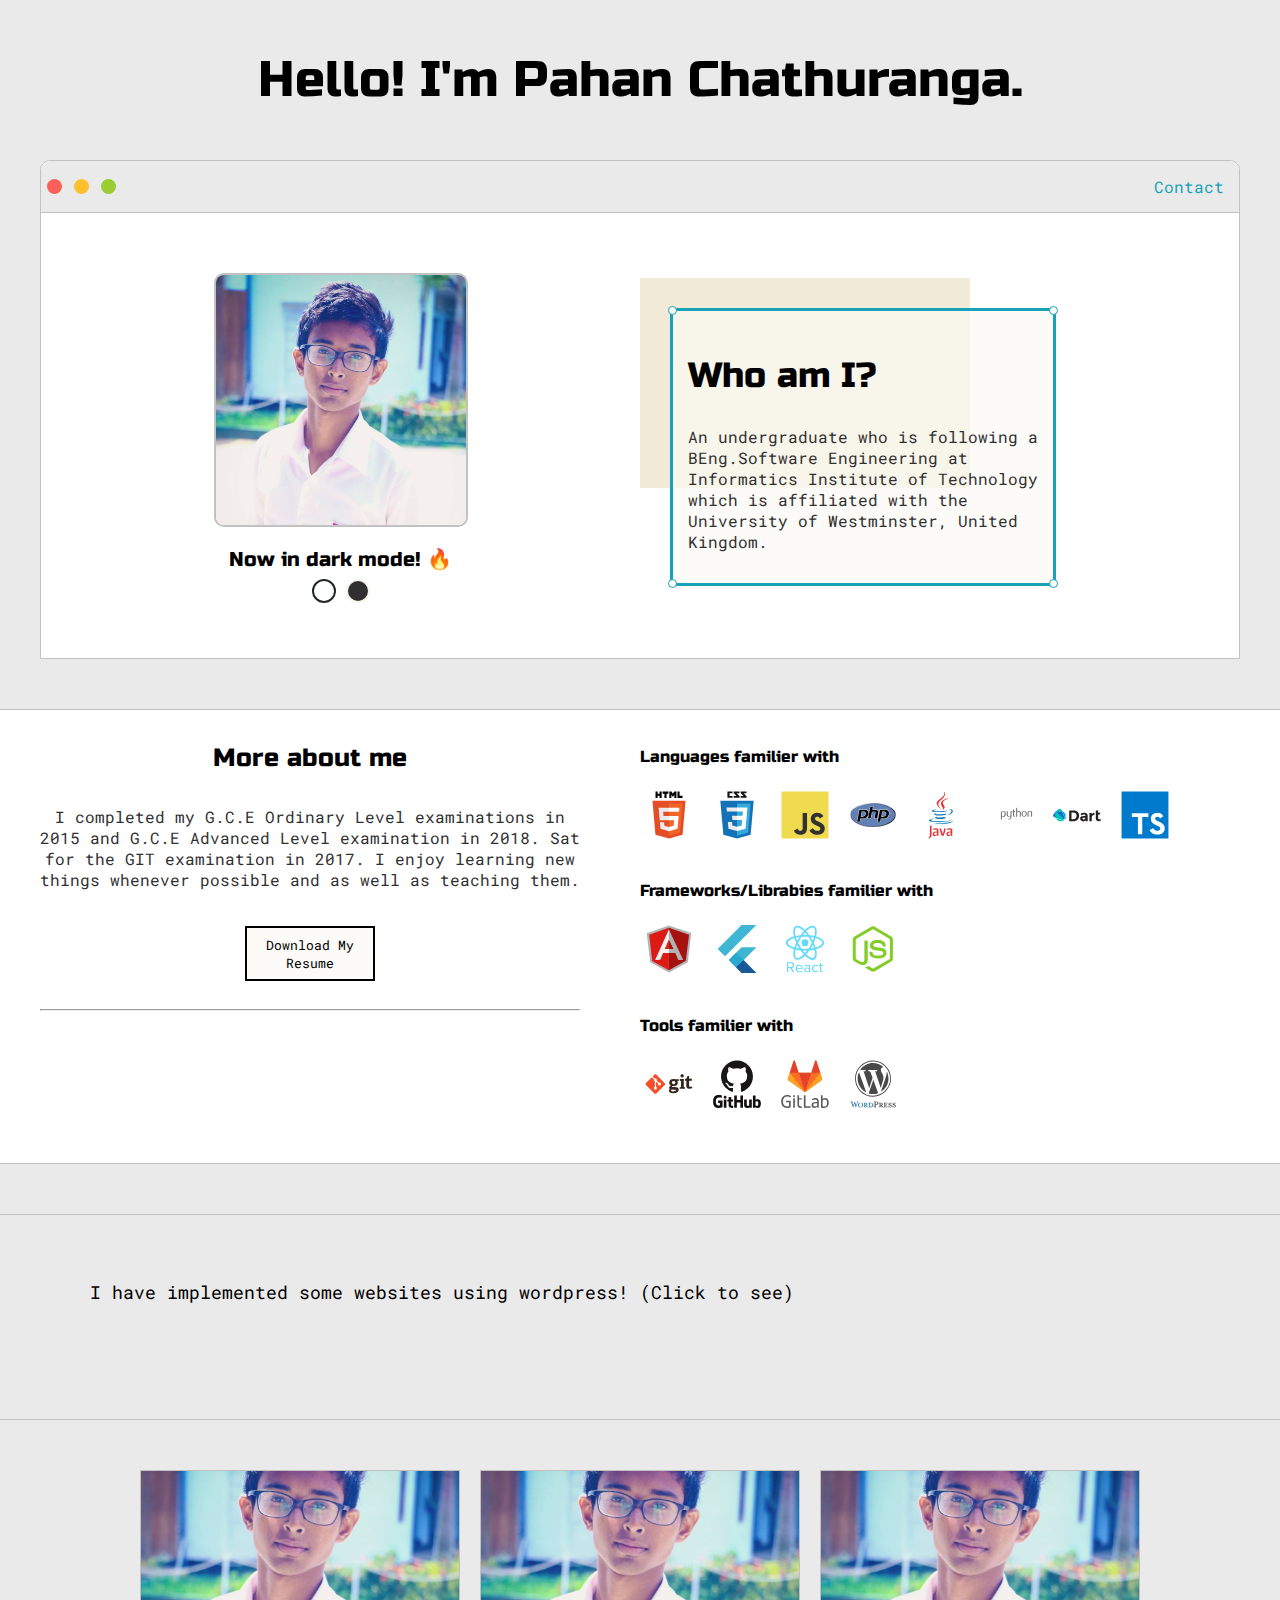
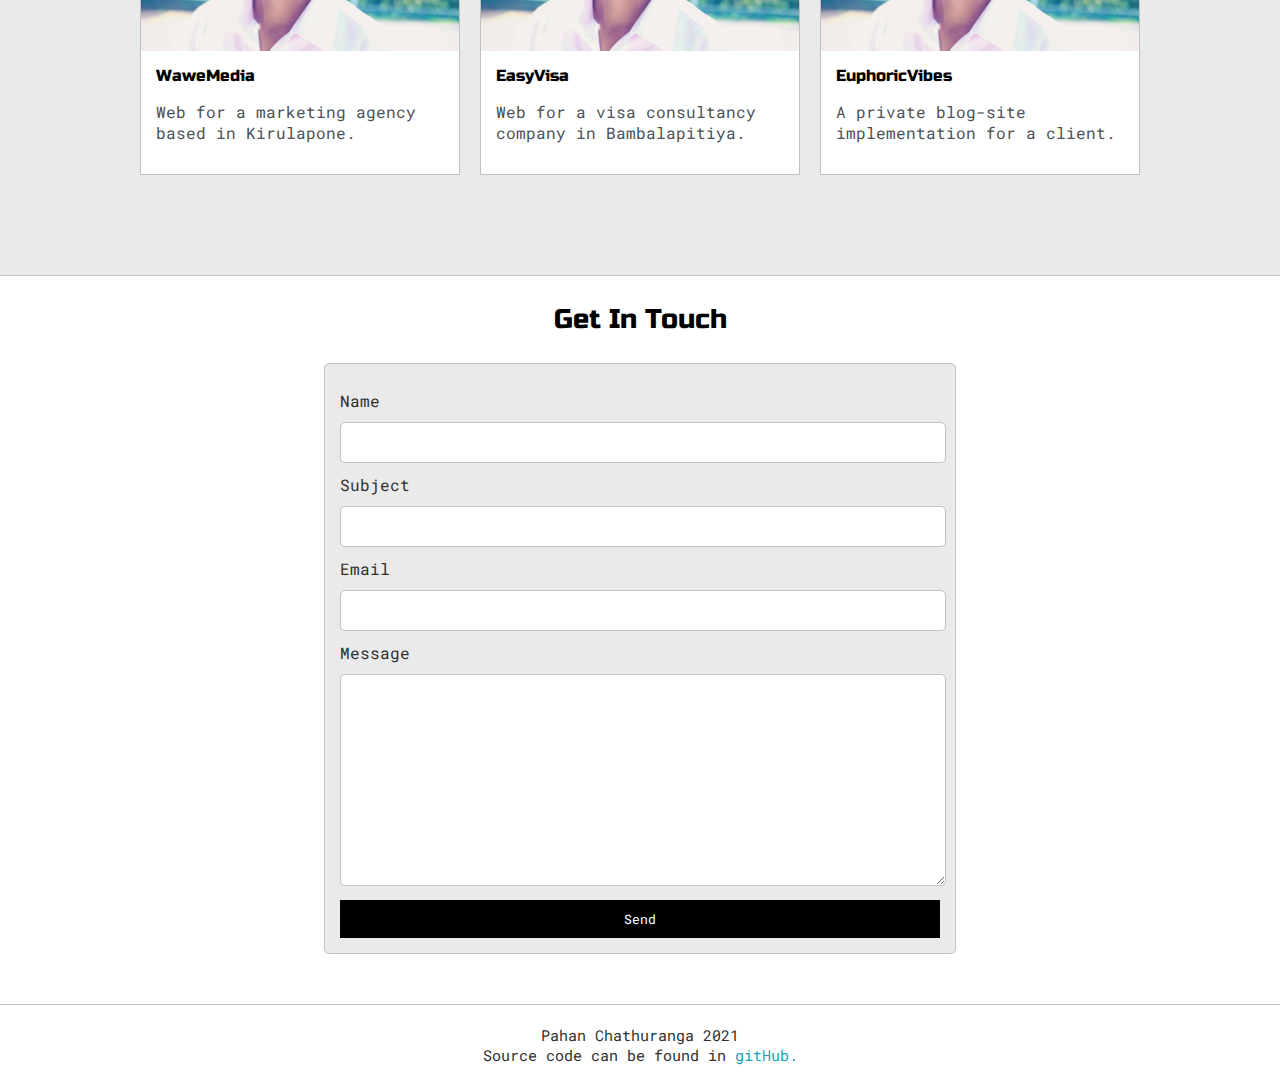
==== index.html @ 074e00bd ":heavy_check_mark:Sites affef inside the accordion." ====
<!DOCTYPE html>
<html lang="en">
<head>
    <meta charset="UTF-8">
    <meta http-equiv="X-UA-Compatible" content="IE=edge">
    <meta name="viewport" content="width=device-width, initial-scale=1.0">
    <title>Pahan Chathuranga</title>

    <!-- importing fonts from google fonts -->
    <link rel="preconnect" href="https://fonts.gstatic.com">
    <link href="https://fonts.googleapis.com/css2?family=Russo+One&display=swap" rel="stylesheet">

    <link rel="preconnect" href="https://fonts.gstatic.com">
    <link href="https://fonts.googleapis.com/css2?family=Roboto+Mono:wght@500&display=swap" rel="stylesheet">
    <!-- -->
    <link rel="stylesheet" type="text/css" href="style.css">
    <link id="theme-style" rel="stylesheet" type="text/css" href="" >
</head>
<body>
    <section class="s1">
        <div class="main-container">
            <div class="greeting-wrapper">
                <h1>Hello! I'm Pahan Chathuranga.</h1>
            </div>
                <div class="intro-wrapper">
            <div class="navigation-wrapper">
                <div class="dots-wrapper">
                    <div id= "dot-1" class="browser-dot">
                        
                    </div>
                    <div id= "dot-2" class="browser-dot">
                        
                    </div>
                    <div id= "dot-3" class="browser-dot">
                        
                    </div>
                </div>

                <ul id="navigation">
                    <li><a href="#contact">Contact</a></li>
                </ul>
            </div>
            <div class="left-column">
                <img id="profile-pic" src="images/PAHAN.jpg" alt="Photo of mine">
                <h5 style="text-align:center;line-height: 0;">Now in dark mode! 🔥</h5>
                <div class="theme-options-wrapper">
                    <div data-mode="light" id="light-mode"  class="theme-option"></div>
                    <div data-mode="dark" id="dark-mode" class="theme-option"></div>
                </div>
            </div>
            <div class="right-column">

                <div id="preview-shadow">
                    <div id="preview">
                        <div class="corner" id="corner-tl"></div>
                        <div class="corner" id="corner-tr"></div>

                        <h2>Who am I?</h2>
                        <p>An undergraduate who is following a BEng.Software Engineering at Informatics Institute of Technology which is affiliated with the University of Westminster, United Kingdom.
                        </p>
                        <div class="corner" id="corner-bl"></div>
                        <div class="corner" id="corner-br"></div>
                    </div>
                </div>
            </div>
        </div>
    </div>
    </section>

    <section class="s2">
        <div class="main-container">
            <div class="about-wrapper">
                <div class="about-me">
                    <h4>More about me</h4>
                    <p> I completed my G.C.E Ordinary Level examinations in 2015 and G.C.E Advanced Level examination in 2018. Sat for the GIT examination in 2017.
                        I enjoy learning new things whenever possible and as well as teaching them.
                    </p>

                    <button class="download">Download My Resume</button>
                    <hr>
                    
                </div>
                <div class="technologies">
                    <h6>Languages familier with</h6>
                        <div class="icon-container">
                            <svg viewBox="0 0 128 128" class="icon">
                                <path fill="#E44D26" d="M27.854 116.354l-8.043-90.211h88.378l-8.051 90.197-36.192 10.033z"></path><path fill="#F16529" d="M64 118.704l29.244-8.108 6.881-77.076h-36.125z"></path><path fill="#EBEBEB" d="M64 66.978h-14.641l-1.01-11.331h15.651v-11.064h-27.743l.264 2.969 2.72 30.489h24.759zM64 95.711l-.049.013-12.321-3.328-.788-8.823h-11.107l1.55 17.372 22.664 6.292.051-.015z"></path><path d="M28.034 1.627h5.622v5.556h5.144v-5.556h5.623v16.822h-5.623v-5.633h-5.143v5.633h-5.623v-16.822zM51.816 7.206h-4.95v-5.579h15.525v5.579h-4.952v11.243h-5.623v-11.243zM64.855 1.627h5.862l3.607 5.911 3.603-5.911h5.865v16.822h-5.601v-8.338l-3.867 5.981h-.098l-3.87-5.981v8.338h-5.502v-16.822zM86.591 1.627h5.624v11.262h7.907v5.561h-13.531v-16.823z"></path><path fill="#fff" d="M63.962 66.978v11.063h13.624l-1.284 14.349-12.34 3.331v11.51l22.682-6.286.166-1.87 2.6-29.127.27-2.97h-2.982zM63.962 44.583v11.064h26.725l.221-2.487.505-5.608.265-2.969z"></path>
                            </svg>
                            <svg viewBox="0 0 128 128" class="icon">
                                <path fill="#131313" d="M89.234 5.856h-7.384l7.679 8.333v3.967h-15.816v-4.645h7.678l-7.678-8.333v-3.971h15.521v4.649zm-18.657 0h-7.384l7.679 8.333v3.967h-15.817v-4.645h7.679l-7.679-8.333v-3.971h15.522v4.649zm-18.474.19h-7.968v7.271h7.968v4.839h-13.632v-16.949h13.632v4.839z"></path><path fill="#1572B6" d="M27.613 116.706l-8.097-90.813h88.967l-8.104 90.798-36.434 10.102-36.332-10.087z"></path><path fill="#33A9DC" d="M64.001 119.072l29.439-8.162 6.926-77.591h-36.365v85.753z"></path><path fill="#fff" d="M64 66.22h14.738l1.019-11.405h-15.757v-11.138h27.929000000000002l-.267 2.988-2.737 30.692h-24.925v-11.137z"></path><path fill="#EBEBEB" d="M64.067 95.146l-.049.014-12.404-3.35-.794-8.883h-11.178999999999998l1.561 17.488 22.814 6.333.052-.015v-11.587z"></path><path fill="#fff" d="M77.792 76.886l-1.342 14.916-12.422 3.353v11.588l22.833-6.328.168-1.882 1.938-21.647h-11.175z"></path><path fill="#EBEBEB" d="M64.039 43.677v11.136999999999999h-26.903000000000002l-.224-2.503-.507-5.646-.267-2.988h27.901zM64 66.221v11.138h-12.247l-.223-2.503-.508-5.647-.267-2.988h13.245z"></path>
                            </svg>
                            <svg viewBox="0 0 128 128" class="icon">
                                <path fill="#F0DB4F" d="M1.408 1.408h125.184v125.185h-125.184z"></path><path fill="#323330" d="M116.347 96.736c-.917-5.711-4.641-10.508-15.672-14.981-3.832-1.761-8.104-3.022-9.377-5.926-.452-1.69-.512-2.642-.226-3.665.821-3.32 4.784-4.355 7.925-3.403 2.023.678 3.938 2.237 5.093 4.724 5.402-3.498 5.391-3.475 9.163-5.879-1.381-2.141-2.118-3.129-3.022-4.045-3.249-3.629-7.676-5.498-14.756-5.355l-3.688.477c-3.534.893-6.902 2.748-8.877 5.235-5.926 6.724-4.236 18.492 2.975 23.335 7.104 5.332 17.54 6.545 18.873 11.531 1.297 6.104-4.486 8.08-10.234 7.378-4.236-.881-6.592-3.034-9.139-6.949-4.688 2.713-4.688 2.713-9.508 5.485 1.143 2.499 2.344 3.63 4.26 5.795 9.068 9.198 31.76 8.746 35.83-5.176.165-.478 1.261-3.666.38-8.581zm-46.885-37.793h-11.709l-.048 30.272c0 6.438.333 12.34-.714 14.149-1.713 3.558-6.152 3.117-8.175 2.427-2.059-1.012-3.106-2.451-4.319-4.485-.333-.584-.583-1.036-.667-1.071l-9.52 5.83c1.583 3.249 3.915 6.069 6.902 7.901 4.462 2.678 10.459 3.499 16.731 2.059 4.082-1.189 7.604-3.652 9.448-7.401 2.666-4.915 2.094-10.864 2.07-17.444.06-10.735.001-21.468.001-32.237z"></path>
                            </svg>
                            <svg viewBox="0 0 128 128" class="icon">
                                <defs><path id="a" d="M64.026 96.076c33.676 0 60.976-14.361 60.976-32.076s-27.3-32.075-60.976-32.075-60.975 14.36-60.975 32.075 27.3 32.076 60.975 32.076"></path></defs><defs><path id="c" d="M2.998 31.924h122.004v64.1h-122.004z"></path></defs><clipPath id="b"><use xlink:href="#a" overflow="visible"></use></clipPath><clipPath id="d" clip-path="url(#b)"><use xlink:href="#c" overflow="visible"></use></clipPath><g clip-path="url(#d)"><defs><path id="e" d="M2.998 31.924h122.004v64.1h-122.004z"></path></defs><clipPath id="f"><use xlink:href="#e" overflow="visible"></use></clipPath><g clip-path="url(#f)"><image overflow="visible" width="1160" height="609" xlink:href="[data-uri] EAMCAwYAABe6AAAnEwAALd7/2wCEABALCwsMCxAMDBAXDw0PFxsUEBAUGx8XFxcXFx8eFxoaGhoX Hh4jJSclIx4vLzMzLy9AQEBAQEBAQEBAQEBAQEABEQ8PERMRFRISFRQRFBEUGhQWFhQaJhoaHBoa JjAjHh4eHiMwKy4nJycuKzU1MDA1NUBAP0BAQEBAQEBAQEBAQP/CABEIAmYEkwMBIgACEQEDEQH/ xAClAAEBAQADAQEAAAAAAAAAAAAAAQIEBgcFAwEBAQEBAAAAAAAAAAAAAAAAAAEDAhABAQEAAQAJ BQEBAQADAAAAAAERECBgAzM0BRUmBzBAUCUWBgInEhMEEQAAAwUIAgICAgMBAAAAAAAAAQIQkaFD NHCx0XKyA3MEQkQRohITITFBYXEVEgABBQEBAAIDAQAAAAAAAAAAYAExQUKBQzACQJAygv/aAAwD AQACEQMRAAAA775/6B5h1PoOA6nPcCnPcAc9wKc68BXPcCnOcEnOcEc9wRznBVznBHOcEc68Ac9w RznBHOcEc5wRznBWc5wRznBHOcEc5wRznBHOcEc5wRznBLznBRznBHOcEc5wYc5wRznBHOcEc5wU c6cEc5wRznBLznAHOcFHOcAc+cEc5wBznBkc+cEvOcAc5wBznAkc9wIc9wIc+cCHPfPh9CfPkv0J 8+H0J8/J9HPz4fQz8/MfRz87K/SfLh9V8ofVfKH1Xyh9V8ofVfKH1Xyh9V8ofVfKH1Xyh9V8ofVf KH1Xyh9V8ofV7n5v387iEx5j6d5j1FOoFKAqSgFFAAAWFEoAABQAAAAAAAAAAAAAQABFEWAKEJRF gBFRARYqURZEWCUSVElLJRlZEmoZmoZmoZmpLmahiahjP6ZPzz+mY/PP6ZXIAAAAAAAAAAAAHf8A oHfzuITHmXpvmXUF7gIUBQoAALZKAAAUAACCkURVSgAAAABFEVEUQAKAAAEJRFEChCUQCURZCUsB FkJRJRJqRJSyUZWRJqGZqGZqGZqS5zuGM7hjO4flN5jGd5WAAAAAAAAAAAAd/wCgd/O4hMeZ+meZ 9wXrmUoUlAAWyUAAoAAEKJSgAAAAAAAAAAAAAAIoiyAUAAIAiiBQiLACKiSiLFSokogJNSJNRZKM rIk1DM1DM1DM1JcTUMTeTGf0yfnneYxNZUAAAAAAAAAAB3/oHfzuITHmfpnmncDvkUACikACgABU lKAAABAoAAAAAAAAAAAAJQAAIqIAFACEoiwCVKIBKiAixUqJKICLIkpZKMrIk1DM1DOd5MzUlzne TOd5MZ/TBjO8y4WAAAAAAAAAADv/AEDv53EJjzT0vzTvlTuAC2SgAFACoFAABYAAAAFCIBUFQVBU FgLBQohRAAAASgARRBAKAERRAoRFglEWRFipRJUQEmpElLJYSakZmoZmoZmoZzuS4zvJnO8mMfpm Pzz+mVyAAAAAAAAAB3/oHfzuITHmvpXmvfIdwWwAKAFSUoAALAACWkEqAAAAKBAAAAAlAAWCwKlC WUAAIBQIqIFACEogAliwAiyIsVKJKiAkqJKXKwk1IzNQzNQznUjM1FxNZM4/TJ+ef0xGJrKgAAAA AAAAO/8AQO/ncQmPNfSvNe+VNOQAoApAoALABCkssAAALAAAAAQAAAFAAAAACVYKgpFogAJQEoiy AUIAiwCWLACLIixUqJKJKJKiSxZNQmdSMzUMzUMzUlxNQxneTGf0wYx+mZcLAAAAAAAAB3/oHfzu ITHm3pPm2nId8hQIpQAIFAJZZYAAWAABYAURRFsuWhFEUSaGWhlRFWQAASgAAoRYFEoAASgRZAKA ERYBLFgBBEWKlRJYJRlZLJqElhJqRmWEzqGZqS4zvJnO8n55/TEYzvKwAAAAAAADv/QO/ncQmPNv SfNtOQ05FQKACwAKQQALAAQKKJali0iiLSKIoiiKIoiiTQyok0MqMtQiywAJQAUIqUCUAJQIqIFA CIsAliwSiCIsWLIiwiwk1JZLCTUjM1DM1DE1Jc53kzneTGP0yfnneZcLAAAAAAAB3/oHfzuITHm3 pPm2nIunAUAFgCFgAWAAgtSrLFpFBRLSxRLRFEURpGWhlqEVUUZahFGWoSaiSaGZoZVZABKAEoFE oAQCpRBKAERYBLFglRJRAsWRASVEliyahM6kZmoZmskzqS4moYzvJjH6YjGd5WAAAAAAAd/6B387 iEx5t6T5vpyGvAAWCAWABYAFhbLKpKpKqyqRQVEtEURaRRFLFEUkmhlRFGVEmoRVZUZUmVGZqEWW BAKChFQtEBAKlEEoCVECpUQEWQlipUSUSUZWSyahJZEzqGZqGZrJmazLnO8mM7yfnneZcLAAAAAA B3/oHfzuITHm/pHm+vAachYIBYAFgILRUqqSqsqkqxKpKpFqxRLRFEURoZaGWoRRFGWoSaGVGVJl RlVZUZUmZqEmoQWBKAEqwtEBALFkAoQlEEqUQEERYqWRFhFkSUuVhJZGZqGZqGc6kuc6hjO8n55/ TEYzvKwAAAAADv8A0Dv53EJjzf0jzfXgNeBALAAsCwqFVShVWVYlUKUoKJaiLSKI0IoiiKIok0Mt Qk0MqMtSpNQk1DLUTKjKqzNQk1EzNQgsCUBYlWFogIBYsgFCIsAliwSokogWSokokslk1CSyJnUM zUMywzneZc51DGP0wYx+mZcAAAAAAd/6B387iEx5v6R5vrwGvEFgAWBYqyyqKqiirEqhSlBbEWkU FLLRFEWmWhloZaGVEUZUSahJomZoZmoSalZahlSZmoZVWZqJlRlZYEoAS1KoQEoEEAoRABLARZEW KlkRYRZElLlYSWRmahmayZmpLjO8mcbyYzvEYmsqAAAAA7/0Dv53EJjzf0jzfXhDbMALAsVZVBVV VJVhVWVQqFUlVZVJVItIqJaIoiiKIoijLUJNDKqyoyoypMzUJNSsqMzUTKwk1KzNRJKMrLAlAWJa llACVKIJQhKIJUsEogiBZKiSiSyWTUJLImdQzNQxNSXOdQxneTGP0xGM7wsAAAAA7/0Dv53EJjzb 0nzbbgNcwsBFlFVVVVUKhVVVJVhVWVSWgqCgoloi0y0WKIok0MtEyoy1CTUJNQk1Ky1DKjM1Eyoz NSszUJKTM1KzNRMrCCwJQlFAlACWLIBQiLAJYBLISxUsiLCLIksWTUJnUjM1kmdQznUlxNZM4/TB jG8y4WAAAADv/QO/ncQmPNvSfNtsw2zAFsVZVVVUWWFVVUVYlVVUlqFBVJaWWiLSKiLTNoijLQyo k0rKjLUMzRMzUJNQyqszUMqTM1DM1KzNQksSTUrM1EzNQgsCUJahaICUCCAVKiCVLBKJKiBZKiSj KyWSwk1IzLCZ1DOdSXOdZM53k/PO8x+c1lQAAAHf+gd/O4hMebek+bbZhtmFlsstspbKqrCqqqKs KqyqKsFCqpQVBaRaZtEWmWhloZaGVGWoSahJqEmpWWoZmokmoZmpWVGZqJmahmalZmomZqGVlSWJ JZYEoCxLUsoASpZAKERYBLARZEWKlkQElRJYslhJZGZqGc6kuc6hjO8mMfpiMY/TCwAAADv/AEDv 53EJjzb0nzbbMN8lWVVFVVWFVVUVYVVFFWFUVVKgtJaJaJaJaItjLQy0MtDKjLUrLUMtQzNDM1DL UrM1EzNQzNSpKMzUTM1DM1KzNRMzUrM1DM1EyssCUJagolCUCCUBLICWLBLISxUqJLBLCSpcrCZ1 IzNZJnUM51JcTWTGd4MZ3iXIAAAHf+gd/O4hMebek+bbZi75KsqqqrCqUqqsUq0oqwqiqqrCqS0F pLUS0stEWmWhloZaGVGWoZahmaJmalZmhmahmalZmoZmomZqVmahmaiZmoZmpWZqJmalZmomZqEF gSrEtSygBLFkAoRAqVEBBECyVElElkslhJqRmWEzrJM6kuM7yZxvJ+ed5jEsUAAB3/oHfzuITHm3 pPm2+SrrwqjUq2yxbKts1CqqqKsKoqqqwqiqKsS2rKpLRLRGkZtEUZaGWoZalZm4ZmoZahmalmZq GZqGZqVmahmaiZmpWZqGZrKSWVJYZmomZqVmaiZWWBKEtSgShKlEEoQlgEsBFkRYqWRASWRFiyWR M6hmWGZrMuc7yZxvJjG8xjOsqAAA7/0Dv53EJjzb0nzfbNV2zVVtli2VbVFWFVWpYtlLVVVhVFUV qWVRVC2JaJaJaIoiiTQy1DLUMzcMzUrM1DM1DM1EzNSszUMzUrM1lJLDM1KzNQzNRMyypLEmdSsz UTM1kBAVZZQlCAWCAVKiCVLBLISxUshLCLIksWSwk1mJLDMsjOdRcTWTGP0xGMbysAAA7/0Dv53E Jjzf0jzfbO1ds1VbZYtlW1YVVtlLVhVW2WLVFUVqVVFUVYLSWiWpZaI0MtDLUMtQy1KzNEzNQzNQ zNSs53kzNSzM1DM1kmdSszUTM1kmdSszUTM1mpLDM1EzNSszWUgsCUJVJQAlSyAUIgVLIAkqIFks hLCSpZLCSyMywmdZJnWZc51DGN5MY3mXIAAHf+gd/O4hMecej+cbZ2y7Z2rK1KWyrasNSrbNQqls 0qrDUpasNSraoqwrRLbLKpLaRoZtEahloZmhhqGZqGZvNmZqGZqGc7zWZqGZrNmZqGZrJM6lZmom ZZWZqGZrKSWVmaiZms1JYkllgShLUoEoSpYBKERYBLAQRAsESWEWSyWElkTOoZlhmWS5zrJnG8mM bxLkAADv/QO/ncQmPOfRvOds7ZduLZYupVtli1ValLZYupVtmoalLVLZqVVLVhWhVlVRaFWItItM tDM0MzQzNQzNSszUM53KxNRM53kzNSsTUMzWbMzUMyyszWUksMzUrMsSSyszWUksqSxMzWQABZZQ lCUCCUISwCWAiyIFiyICSyWSwk1IzLCZ1kmdZlzneTON4MZ1mXCwAAd/6B387iEx5z6N5ztnau3F ssWzStSxbKt1KWyxdSrbNRbNDUstqlqxao1NSqpasKoWktqxURRJoYm5ZhqGZqGJvNZmoYmpZnOo ZzvNZmsmZqWZzqGZYZms2SWGZrNSWJmalZlhM6iZllSWJBYEqyyhKEAsEAqWQEsAlkJYqWRASWRF iyWRmaySWGZZLnOsmc6yYzrMYligAO/9A7+dxCY869F862ztl24tmotlW2ai2VbZqGpS6lW2ai2a LZZbqUupqGpoallupoVYaUVZS0jQy0MzcMNQzNQxN5szNQxNZrM1kzNZszNZMzWazNRM51KzLDM1 mszUTMsrM1DMsSZ1KzLEksqZ1lILAlCWpZQAlggFSoglSwSyEsVLIiwkshLFksiZ1DMsMyyXOdZM 53k/PO8RiWKAA7/0Dv53EJjzr0XzrbO2a24tli2VbqWLZpbZYus6LZZdWU1ZY1ZVupqLZotmpbZo tWLWhVlaUW2ItMtDM0MTeaxN5M53DGd5szneaznUM51LM51DE1mpnWSZ1myZ1kksrMsSZ1KzLDM1 lJLKmdRMyypLEyssCUJaFCAlSyAUIglSwSyEsVLISwgiSxZLCSyMzWSZ1mXM1kznWTGN4jOdZUAB 3/oHfzuITHnXovnW2d1LrxbKt1KWyxdSrbLGrKt1LF1KXWdRdZ0t1LGrKas1LdZ0XUsas1LapdTU K0GiybkYm5ZiahjO81nOoZzrNmZrJnOpWc6zUzrKZms1mWGZZZmayZms1M6yklhmazUliZms1JYk zrNSWJJZYEoS0KEBKlkAoRAqWQlRJYqWQlglkSWLJYSWRM6yTOsyzOsmc6yYzrMYzrKgAO/9A7+d xCY869F862z1ZdeLZpbZYtlXVlLrOotmltljVlNWWXVlNazqLrOi6zqXWs6i6zo1ZqW6mi6ljWpq VWiTcMTUMZ3izOd5MZ3ms51msyxM51mszWTMssznWamdZJnWbJnWSZ1KzLEzLCZ1mpLEmdZqSxJn UrMsSSywJQloUICVLIBQiBUsgIksVLISwSyJLFksJLIksM51Jc51kznWTGd4jGdZUAB3/oHfzuIT Hnfonne2dsuvF1nS2yxbKurKXWdRdZ0tssaspqyy6sprWdRdZ0assutZ1F1nRrWdS61nRrWdRrWd S63jZrNkYzrNZzrNmc6yZzrNZzrNZliZzrNTOsmZZZnOskzrNTOs2TOskllZliZlhJZWZYkllZli SWVmWJJZYEoS0KEBKlkAoRAqWQESWKlkJYJZEliyWElkSWGZZGc6yuc6yZxvEYzrKgAO/wDQO/nc QmPOvRfOts9WXXi6zV1ZYtlXVlLrOous1dWWNWU1ZZdWU1rNjWs6LrOpdazTWs6jWs2XesaNazY/ S40u7mxqSFzcjFzZJckzc1M6zWZcpM6zWZYZlzZM6zUzrJM6zZM6ySXNSWJmWEzrNSWJM6zUliTO s1JYkllgShLQoQEqWQChECpZARJYqWQlglkSWLJYSWRJcklzLM6yZzrJjOsxjOsqAA7/ANA7+dxC Y869F862z1c614tlW6zotljVzpbZY1ZV1c6i6zous6i6zpdXOo1c6NazZdazo1c6jWsal1rGjdzY 3rFN3FXTIuURlBm5qRCZubGbDMuamdZqZsSZsrMsMyyzMsJmypnWUksJmypLEmbKksSZsqSxJLLA lCWhQgJUsgFCIFSyBISxUshLBLIksWSwksiZ1kmdZlmdZM51kxnWIznWVAAd/wCgd/O4hMedei+d bZ2y7caudRbKurnUWyrqyxdZ0Wyy6spq51GrnS6udRq50a1jUutY0bubGtY0bubLrWKbuKbZsVBZ IWSUiDNzUiJJc1IhM2WTNhM2VM2EzZZM6ySWVmWJM6zUlhM2JJZUzYkllSWJIWBKEtChASpZAKEQ SpYJZCWKlkJYQRJYslhJZEzYTOsyzNhnOsmMbxGc6yoADv8A0Dv53EJjzr0XzrbO2Xbi2WNWVbZY 1c6W6zY1c6NXNXWs2NXOjVzqXVzo1c6jVzTdzZd3NN3NjWsU3cpds01cU0zDUgskLJKREkQZuaZu RmyyZsJmypmxJEqS5GbKkRJLKmbCSxJnWaksSSypmxILAlCVSUAJYIBUsgJUsEshLFSyECSyEsWS yJnWSSwzLJc51kmNZM41mMSxQAHf+gd/O4hMec+jec7Z3Wbtxq51Fsq6ubGrKurmmrLGrnS3WbGr nRq5sbuautZsa1jRq5q7ubG7im7ixu4ptku2UaZGpJWpIiIWSCJTKDNlkiEiVJcjNlkiElhM2WSX JJZUlyjNlSWEiJJZZJYQWBKssoShALBASpYBLAJZCWKlkQElkILJZEzYSXJJZLnOsmc6yYzrEZli gAO/9A7+dxCY859G842z1ZduLZYus1dWWLrNXVzTVljVzpbZY1c01rNNXOpdXNN3Go1c01rFl3cU 3cU2zY0g0yNMjUgsgskqyQuUESxEJEpmwkRJLmmbCS5pmxJLkZsqSxJEqSxJLKkuUZsAAFiWiUJQ IJQhLAJYBCIFgiAkslksESJLCZ1kmdZlzLkmNZMZ1mXAAAHf+gd/O4hJ8Q65U6igoqgBQUFEUCiq CgoKQoAUFABQAAAIAEAgAQEFQEBAQIgICFICABAkBBSAAEAoCkQAAKAEQAAEAEQALAQEBBEgIEgQ AAD64fTB/9oACAECAAEFAP8AljGRkZGRkZGRkZGRkZGRkZGRkZGRkZGRkZGRkZGRkZGRkZGRkZGR kZGMYxjPu/8AnqV/z1K/46lf8dSv+OpX/HUr/jqV2fUrs+pXZ9Suz6ldl1K7LqV2XUrsupXZdSux 6ldj1K7HqV2PUrsepXY9Sux6ldj1K7HqV2PUrsepXY9Sux6ldj1K7HqV2PUrsepXY9Sux6ldj1K7 HqV/z1K//9oACAEDAAEFAL9HWta1rWta1rWta1rWta1rW/iL1KvUq9Sr1KvUr/rqV/11K/66lf8A XUr/AK6lf9dSv++pX/fUr/vqV/31K/76ldp1K7TqV2nUrtOpXadSu06ldp1K7TqV2nUrtOpXadSu 06ldp1K7TqV2nUrtOpXadSu06ldp1K7TqV2nUr/rqV//2gAIAQEAAQUA7S2dn675u9d83eu+bvXf N3rvm713zd655u9d83euebvXPN3rnm71zzd655u9c82euebPXPNnrnmz1zzZ655s9c82et+bPXPN nrnmz1zzZ635s9b82et+bPW/Nnrfmz1vzZ635s9b82et+bPW/Nnrfmz1vzZ635s9b82et+bPW/Nn rfmz1vzZ635s9b82et+bPW/Nnrfmz1vzZ635s9b82et+bPW/Nnrfmz1vzZ635s9b82et+bPW/Nnr fmz1vzZ635s9b82et+bPXPNnrnmz1zzZ635s9c82euebPXPNnrnmz1zzZ655s9c82euebvXPN3rn m71zzd655u9d83euebvXfN3rvm713zd675u9d83eu+bvXfOHr3nD17zh695w9e84evecPXvOXr/n L1/zl6/5y9f85f0HnT+g86f0HnT+g86f0Pnb+h87f0Xnb+i88f0Xnj+j88f0fnq/6Tz1f9J58v8A pfPn9N5+v+n8/X/T/wCgf1H+gf1H+gf1H+gf1H+gf1H+gf1H+gf1H+gf1H+gf1H+gf1H+gf1H+gf 1H+gf1H+gf1H+gf1H+gf1H+gf1H+gf1H+gf1H+gf1H+gf1H+gf1H+gf1H+gf1H+gf1H+gf1H+gf1 H+gf1H+gf1H+gf4bzH/93mH/AOR2vddZs6FixeLFixYsWfe/HHgna911ns6FixZxYsWKs+9+OPBO 17rrRZ0KsWcWLFixZ958ceCdr3XWm81VWKsWLFiz7v448E7XuutVnNVVirFixYs+6+OPBO17rrXY vFWKqxYsVYs+5+OPBO17rrZV4sWKqxYsVZ9z8ceCdr3XW2rxVi8WLFixZ9x8ceCdr3XW68VVVVix YsWfb/HHgna911svFXiqqqsWKs+3+OPBO17rrfV4qqqxYsVZ9t8ceCdr3XXCrxVVVixViz7X448E 7XuuuFXiqqqsWKs+1+OPBO17rrfeKvFVVWLFirPtPjjwTte665VeKqqsWKsX7P448E7XuvxOMYxn UWrxVVVWLFWfZ/HHgna91+CzjGMYxjGMYxnGM4z87eKvFVVWLFWL9l8ceCdr3X32cYxnGMYxnSxj GM4xjOM/OVeKqqsWKs+y+OPBO17v73GMYzpYxjGMYxnSxjGc5+XvFXiqqqsVYv2Pxx4J2vd/d4xn RzoYxjGMYxjGdDOjnGfmLxV4qqqxYqz7H448E7Xu/uM4zoZzjGfYYxnOdDPzNXiqqqsVV+w+OPBO 17v7bPoYzoYxn1MYzoYz85eKvFVVVYqz7D448E7Xu/u8ZzjOc5xjGMYxjGM5znGc4z83VVVVVWKq /X+OPBO17v7nOlnGMYz62MYzjOM6GfmLxV4qqqrFWfX+OPBO17v7fOc6GM6OM+pjOjjOhnOfmaqq qqqqv1vjjwTte7+1zp50MZzjGMYxjGMYxjGc4zoZ0M/MXirxVVVVV+t8ceCdr3f3OM5znGMYxjGM 6WMYxjGMZ0s6WflLxVVVVVVV+t8ceCdr3f3Gc5zjGMZzjGM6OMYxnOMYxnOc5+ZvFXiqqqqr9X44 8E7Xu/ts5zjGM6GM6GMYxjGMYxnQxnOMYzjOc/LXmrxVVVVV+r8ceCdr3f2udHOhjOcYxjGMYxjG MYxjGM5xnOM/OXiqqqqqqr9T448E7Xu/s8+jnOMYxjPrYxjGM5z6Ofl6vFVVVVX6nxx4J2vd/ZZ9 DOcYxnRxjGMYxjGMYzo4xjOc+hn5Oqqqqqqqqr9T448E7Xu/u84zo4xjGMYxjGMYxjGMZ0c4z89e KvFVVVVX6fxx4J2vd/d50MYxjGMYxjGMYxjGMYxjGM6GM5z8zV4q8VVVVVfp/HHgna9391nOMZxj GcYxjGMYxjGMZxjGcYxnOfnavFVVVVVV+n8ceCdr3f3GdDGcYznGMYxjGMYxjGMYxnOcYzoZ+cvF Xiqqqqr9L448E7Xu/qz6uM6OMYxjOMYxjGMYxjGMYxnRxnOfSv5CrxV4qqqqq/S+OPBO17v6k+rn RxjGMYxjGMYxjGMYxjOMYxnSz6t/H1VVVVVVVVfpfHHgna939xnRxjOMYxjGMYxjGMYxjOMYzjGd LPzt4qqqqqqv0vjjwTte76c+wzo4znGMYxjGMYxjGMYxjGMYznGdHPsL+Lq8VeKqqqqv0fjjwTte 75nTn1JOjjOM4xjGMYxjGMYxjGMYxjGMYzjGdGz6l6dX8NVVV4qqqqq/R+OPBO17vpT6k5n0M4xn OMYxjGMYxjGMYxnGMZxnOdGz69/GXiqqqqqq/R+OPBO17ridOczozmdPOMZzjGMYxjGMYxjGMYxj GcYxn0bPp3i9G/h6vFVVVVVV+j8ceCdr3XRnM4nRnQnTk4xnGMYxjGMYxjGMYxjGMYxjOcZ9G9C9 O838VV4q8VVVVX6Pxx4J2vdp0ZxOZxOjOjOJOMZxnGM4xnGMYxjGMYxjGMYxnGcZ9K9G8Xm8XoVf w1XirxVVVVV+h8ceCdr3fQnM5nQicROhOJ0cYzjGcYxjGMYxjGMYxjGMYs4s6N4vQvNXo3i838TV VVVVVVVV+h8ceCdr3adCcTmcTozoToToSJOM4xjGMYxjGMYxjGMYzjOLFnNnRvQvRvF5vF6F/D1e Kqqqqqr9D448E7Xu5zOZxETmJxOhE4iJxIkSc4xjGMYxjGMYxjGMYxjOhZxeLxeKvNXir0KvRvNX 8LV4qqqqqqv0PjjwTte75nM5nE6M6E4iJxESc4xjGMYxjGMYxjGMYxjGM6F4vF4vF6F6N4vN5v4m rxV4qqqqv0PjjwTte7nQnE5nMTiJzETicTiToSM4xjGMYxjGMYxjGMYzjFnQs4qrxVXmrxV5vN4v Qv4arxV4qqqqv0PjjwTte74nM4icTiczmJxETiJxOInGJGMYxjGMYxjGMYxixZxYs4vFXiqvFXm8 Veaq8Xm8VfwtVVXiqqqqr0/jjwTte7ROZzEROYicRE4nERE4icSJEnGMYxjGMYxjGMZxixZxV4qq vF4qrxVXiqqrzeavFX8JVVV4qqqqq9P448E7Xu+IiJzOYnE4iJxEREROIiIk6GJGMYxjGMYxixjO KsXirzV4qrxVXi8VebzVVeb+Gq8VVVVVVXp/HHgna93zOYicxOInERERERERERE5kScYxjGMYxjG cWLOaqqqqqqqqqrxV4q81V5vQq/havFVVVVVV6fxx4J2vd9CcRETicRE4iIiIiJxEREREScYxjGM YxjGMZxYqqqqqqqqqqqqqqvF4qqvTq/havFVVVVVV6fxx4J2vdxOZzERE4iIiIiIiIiIiIiIk4kS JGMYxjGMYsWc2Kqqqqqqqqqqqqq8VVVebzVVfwtXiqqqqqq9P448E7Xu4nM5iIicRERERERERERE REREiRIxjGMYxjFixVVVVVVVVVVVXiqqrxVVV5vNXir+Eq8VVVVVVXp/HHgnad3E5nM5icRERERE RERERERERESJxIxjGMWcVViqqqqqqqqqqqqqqrxV5vN5q8Vfwt4q8VVVVXp/HHgnad2iInM5icRO IiIiIiIiIiIiIiIiRIxjGMWLFVVVVVVVVVVVVVVXirxV5vNVV5q/hKvFVVVVVV6fxx4J2ndoiJxE 5icROIiIiIiIiIiIiIiIiREjGMWLFiqqqqqqqqqqqqqqrxV4q81eKqr0L+EvNVVVVVV6fxx4J2nd oiIiJzE4icREREREREREREREREREjFiqqqqqqqqqqqqqqqqrxV4q81VVVXoX8JeavFVVVV6fxx4J 2ndoiIiJzE4iIiIiIiIiIiIiIiIiIiIxVVVVVVVVVVVVVVVVVVVXirxVVV4q81fwlXirxVVVVen8 ceCdp3aIiIicxOIiIiIiIiIiIiIiIiIiIiVq1VVVVVVVVVVVVVVVVVVV4q8VVVVVeav4SrxV4qqq qvT+OPBO07tEROInMTiJxEREREREREREREREREStWrVVVVVVVVVVVVVVVVV4q8Veaqqqr0L+EvNV VVVVV6fxx4J2ndoiJzOYnETiIiIiIiIiIiIiIiIlRK1rVqrVVVVVVVVVVVVVVVXirxV5q8VVXmr+ EvNVVVVVV6fxx4J2ndxOInM5icROIiIiIiIiIiIiIiIiVK1rWtWrVVVVVVVVVVVVVVVXirxV5vNX i81fwlXiqqqqqq9P448E7Tu4nM5nMTiIiIiIiIiIiIiIiIiVLxrWta1rVq1VVVVVVVVVVVVVVVXi rzebzV4q/hKvFXiqqqq9P448E7Xu4nM5iIicRERERERERERERERESpWta1rWta1aqqqqqqqqqqqq qqqrxVVV5vNVVX8JV4qqqqqqvT+OPBO17tOZzEROYiIiIiJxEREREREvMrWta1rWtatbzaqqqqvF VVVVVeKq8VVVebzeKv4WrxVVVVVVen8ceCdr3fM5iInE5icRERERERERETiJeda1rWta1rW8W81V VVVVXiqqrxV5vFVV5vQv4arxVVVVVVen8ceCdr3fETmInMTiIiJxEREROIiIl6ErWta1rWta1rVq 3m1VVeKqqqrxVVV4q81eLxV5q/havFVVVVVV6fxx4J2vd8TmcziInETiIiInETiIiIlS861rWta1 rWta1vNq1VVVVV4qqqqqrxVXi81eL+JqqqqqqqqvT+OPBO17tE5nMRE6ETiJxE4iInE5iVK3jWta 1rWta1rebWreKvFVVVVVV4q9GqvN5q8VfwlVVXiqqqqr0/jjwTte7nTiJzE4nMTiInERE4nMrWta 1rWta1rWta1a1vN4qqvFVeKvN4q81V6dX8LV4q8VVVVVen8ceCdr3c6E4nM5iczmJxETmcTjW8a1 rWta1rWta1rWta3i3i8W81V4q8VV4qrxebxV5v4arxV4qqqqv0PjjwT/AKz/AOPtV7We1ntd7Ye2 Htl7ae2ntt7ce3Ht17ee3nt9+gfoX6F+ifo36N+kfpX6Z+mfp36h+ofqX6p+qfq36x+sfrX61+uf rn65+vfr369+vfr369+vfrn65+ufrX61+sfrH6t+qfqn6l+ofqH6d+mfpn6V+kfo36N+ifoX6F+g e33t57ee3Xtx7ce23tp7ae2Xth7Ye13tZ7We1XtR7Ue03tR7Ue1HtR7Ue1HtR7Ue1HtR7Ue1HtR7 Ue1HtN7Te03tN7Te0ntJ7Se0ntF7Re0XtB7Qe0Hs97Pezns57NezHst7Leynsl7Iex3sZ7Few3sJ 7Af+fv8Az9/5+/8AP3/n7/z9/wCfvJfQ/wD6n//aAAgBAgIGPwD4YIIIIIIIIIIIIIIIIIIIIIII IIIWLop0U6KdFOinRTop0U6KdFOinRTop0U6KdFPxFPxFPxFfbiK+3EU/EU/EU/EU/EU/EU/EU/E U/EU/EU/EU/EU/EU/EU/EU/EU/8AX+T0PQ2bNmzZs2bNGjRo0aNGjRZZZZZo0aNGjRo0bNmzZs2b Nnoeh6Hoeh6GzZs2bNGjRo0WWWWWX8n/2gAIAQMCBj8A/ZcyKZFMimRTIpkUyKZFMimRTIpkUyKZ FMimRTIpkUyKZFMimRTIpkUyKZFMiq6ZMmTJkyZKKKKKKKKKKK+CiiiiiiiiijJkyZMmTJkwYMmT JkyUUUUUUV+D/9oACAEBAQY/AFGX9kRmThV7jyFXuPIVe48hV7jyFUt5CqW8hVLeQqlvIVS3kKpb yFUt5CqW8hVLeQqlvIVS3kKpbyFUt5CqW8hVLeQqlvIVS3kKpbyFUt5CqW8hVLgKpcBVLeQqlvIV S3kKpbyFUt5CqW8hVLeQqlwFUuAqlwFUuAqlwFUuAqlwFUuAqlwFUuAqlwFUuAqlwFUuAqlwFUuA qlwFUuAqlwFUuAqlwFUt5CqW8hVLeQqlvIVS3kKpbyFUt5CqXAVS4CqW8hVLeQqlvIVS3kKpbyFU t5CqW8hVLeQqlvIVS3kKpbyFUt5CqW8hVLeQqlvIVS3kKpbyFUt5CqW8hVLeQq9x5Cq3HkKvceQq 9x5Cr3HkKvceQq9x5Cr3HkKvceWAq9x5YCr3HlgKvceWAq9x5YCr3HlgKvceWArNx5YCs3HlgKzc eWArNx5YCs3HlgKzceWArNx5YCs3HlgK3ceWArdx5YCt3HlgK3ceWArd15YCu3XlgK7deWArt15Y Cu3XlgK7deWArt15YCu3XlgK7deWArt15YCu3XlgK7deWArt15YCu3XlgK7deWArt15YCu3XlgK7 deWArt15YCu3XlgK7deWArt15YCu3XlgK7deWArt15YCu3XlgK7deWArt15YCu3XlgK7deWArt15 YCu3XlgK7deWArt15YDtL7u8rfUjcSSTV/gjSxeU7rEe5yp0sXlO6xHucqdLF5TusR7nKnSxeU7r Ee5yp0sXlO6xHucqdLF5TusR7nKnSxeU7rEe5yp0sXlO6xHucqdLF5TusR7nKnSxeU7rEe5yp0sX lO6xHucqdLF5TusR7nKnSxeU7rEe5yp0sXlO6xHucqdLF5TusR7nKnSxeU7rEe5yp0sXlO6xHucq dLF5TusR7nKnSxeU7rEe5yp0sXlO6xHucqdLF5TusR7nKnSxeU7rEe5yp0sXlO6xHucqdLF5TusR 7nKnSxeU7rEe5yp0sXlO6xHucqdLF5TusR7nKnSxeU7rEe5yp0sXlO6xHucqdLF5TusR7nKnSxeU 7rEe5yp0sXlO6xHucqdLF5TusR7nKnSxeU7rEe5yp0sXlO6xHucqdLF5TusR7nKnSxeU7rEe5yp0 sXlO6xHucqdLF5TusR7nKnSxeU7rEe5yp0sXlO6xHucqdLF5TusR7nKnSxeU7rEe5yp0sXlO6xHu cqdLF5TusR7nKnSxeU7rEe5yp0sXlO6xHucqdLF5TusR7nKnSxeU7rEe5yp0sXlO6xHucqdLF5Tu sR7nKnSxeU7rEe5yp0sXlO6xHucqdLF5TusR7nKnSxeU7rEe5yp0sXlO6xHucqdLF5TusR7nKnSx eU7rEe5yp0sXlO6xHucqdLF5TusR7nKnSxeU7rEe5yp0sXlO6xHucqdLF5TusR7nKnSxeU7rEe5y p0sXlO6xHucqdLF5TusR7nKnSxeU7rEe5yp0sXlO6xHucqdLF5TusR7nKnSxeU7rEe5yp0sXlO6x HucqdLF5TusR7nKnSxeU7rEe5yp0sXlO6xHucqdLF5TusR7nKnSw/wAv6+P5/wCCTESYiTESYiTE SYiTESYiTESoiVESoiVESoiVESoiVESoiVES4iXES4iXES4iXES4iXES4jwiPCI8IjwiPCI8B4Dw HgPAeA8B4jxHiPEeI8R4jwHgPAeA8B4DwHgPCI8IjwiPCIlxEuIlxEuIlxEuIlxEuIlxEqIlREqI lREqIlREqIlREqIlREmIkxEmIkxEmIkxEmIkxEmIkxEiIkREiIkREiIkREiIkREiIkREiIkREiIk REiIkREiIkREiIkREiIkREiIkREiIkREiIkREiIkREiIkREiIkREiI9eI9eI9eI9eI9eI9eI9eI9 eI9eI9aI9aI9b7D1vsPW+w9X7D1fsPV+w9X7D1fsPV+w9X7Dd/8AF/X+v8i/b+r5+Py+P4+fn/TP /9k=" transform="matrix(.106 0 0 -.106 2.825 96.168)"></image></g></g><path fill="#6181B6" d="M64.026 93.694c32.36 0 58.594-13.295 58.594-29.694s-26.233-29.694-58.594-29.694-58.593 13.295-58.593 29.694 26.233 29.694 58.593 29.694z"></path><path fill="#fff" d="M75.896 73.598l2.906-14.958c.656-3.377.11-5.896-1.62-7.486-1.677-1.54-4.523-2.288-8.703-2.288h-5.033l1.44-7.412c.055-.279-.02-.568-.2-.788-.181-.219-.45-.347-.735-.347h-6.947c-.456 0-.848.323-.936.771l-3.086 15.881c-.28-1.787-.973-3.323-2.079-4.591-2.038-2.332-5.261-3.515-9.58-3.515h-13.467c-.456 0-.848.322-.935.771l-6.247 32.144c-.055.278.02.568.2.787.181.22.451.347.735.347h7.002c.456 0 .849-.323.936-.771l1.511-7.775h5.213c2.735 0 5.032-.296 6.827-.881 1.834-.596 3.522-1.607 5.011-3.001 1.202-1.104 2.196-2.341 2.96-3.676l-1.248 6.424c-.054.278.02.567.2.787s.451.347.735.347h6.947c.456 0 .848-.323.936-.771l3.429-17.645h4.767c2.031 0 2.626.404 2.787.578.147.159.452.718.11 2.48l-2.764 14.223c-.055.278.019.567.2.787.181.22.45.347.735.347h7.058c.455.001.848-.322.935-.769zm-32.208-12.36c-.437 2.242-1.259 3.842-2.444 4.755-1.205.927-3.132 1.397-5.727 1.397h-3.104l2.244-11.548h4.012c2.948 0 4.136.63 4.612 1.158.662.734.802 2.199.407 4.238zM105.604 52.38c-2.038-2.332-5.261-3.515-9.581-3.515h-13.464c-.456 0-.849.322-.936.771l-6.248 32.144c-.054.278.02.568.201.787.181.22.45.347.734.347h7.003c.455 0 .848-.323.935-.771l1.512-7.775h5.212c2.735 0 5.033-.296 6.827-.881 1.835-.596 3.522-1.607 5.011-3.001 1.241-1.141 2.264-2.421 3.037-3.806.772-1.383 1.328-2.927 1.65-4.588.797-4.094.16-7.363-1.893-9.712zm-7.262 8.858c-.437 2.242-1.259 3.842-2.444 4.755-1.204.927-3.131 1.397-5.727 1.397h-3.104l2.245-11.548h4.012c2.948 0 4.136.63 4.612 1.158.662.734.801 2.199.406 4.238z"></path><path fill="#000004" d="M38.67 54.89c2.66 0 4.434.491 5.32 1.474.885.982 1.097 2.668.633 5.057-.484 2.488-1.416 4.264-2.798 5.328-1.382 1.063-3.485 1.595-6.308 1.595h-4.26l2.614-13.453h4.799v-.001zm-17.061 27.072h7.002l1.661-8.546h5.998c2.646 0 4.823-.277 6.532-.834 1.709-.556 3.263-1.488 4.661-2.797 1.173-1.078 2.122-2.268 2.85-3.569.727-1.3 1.242-2.734 1.547-4.305.741-3.811.182-6.778-1.676-8.904s-4.812-3.189-8.862-3.189h-13.466l-6.247 32.144zM57.003 41.271h6.947l-1.661 8.546h6.189c3.894 0 6.58.68 8.059 2.037 1.479 1.359 1.921 3.561 1.33 6.603l-2.906 14.959h-7.058l2.763-14.223c.314-1.618.199-2.722-.347-3.311-.546-.587-1.708-.882-3.485-.882h-5.553l-3.578 18.416h-6.947l6.247-32.145zM93.324 54.89c2.66 0 4.434.491 5.319 1.474.887.982 1.097 2.668.634 5.057-.484 2.488-1.417 4.264-2.799 5.328-1.382 1.063-3.484 1.595-6.308 1.595h-4.259l2.614-13.453h4.799v-.001zm-17.06 27.072h7.002l1.661-8.546h5.997c2.646 0 4.823-.277 6.532-.834 1.71-.556 3.264-1.488 4.661-2.797 1.174-1.078 2.123-2.268 2.851-3.569.726-1.3 1.242-2.734 1.547-4.305.74-3.811.182-6.778-1.676-8.904s-4.812-3.189-8.863-3.189h-13.465l-6.247 32.144z"></path>
                            </svg>                 
                        <!-- </div> -->
                        <!-- <div class="icon-container"> -->
                            <svg viewBox="0 0 128 128" class="icon">
                                <path fill="#0074BD" d="M52.581 67.817s-3.284 1.911 2.341 2.557c6.814.778 10.297.666 17.805-.753 0 0 1.979 1.237 4.735 2.309-16.836 7.213-38.104-.418-24.881-4.113zM50.522 58.402s-3.684 2.729 1.945 3.311c7.28.751 13.027.813 22.979-1.103 0 0 1.373 1.396 3.536 2.157-20.352 5.954-43.021.469-28.46-4.365z"></path><path fill="#EA2D2E" d="M67.865 42.431c4.151 4.778-1.088 9.074-1.088 9.074s10.533-5.437 5.696-12.248c-4.519-6.349-7.982-9.502 10.771-20.378.001 0-29.438 7.35-15.379 23.552z"></path><path fill="#0074BD" d="M90.132 74.781s2.432 2.005-2.678 3.555c-9.716 2.943-40.444 3.831-48.979.117-3.066-1.335 2.687-3.187 4.496-3.576 1.887-.409 2.965-.334 2.965-.334-3.412-2.403-22.055 4.719-9.469 6.762 34.324 5.563 62.567-2.506 53.665-6.524zM54.162 48.647s-15.629 3.713-5.534 5.063c4.264.57 12.758.439 20.676-.225 6.469-.543 12.961-1.704 12.961-1.704s-2.279.978-3.93 2.104c-15.874 4.175-46.533 2.23-37.706-2.038 7.463-3.611 13.533-3.2 13.533-3.2zM82.2 64.317c16.135-8.382 8.674-16.438 3.467-15.353-1.273.266-1.845.496-1.845.496s.475-.744 1.378-1.063c10.302-3.62 18.223 10.681-3.322 16.345 0 0 .247-.224.322-.425z"></path><path fill="#EA2D2E" d="M72.474 1.313s8.935 8.939-8.476 22.682c-13.962 11.027-3.184 17.313-.006 24.498-8.15-7.354-14.128-13.828-10.118-19.852 5.889-8.842 22.204-13.131 18.6-27.328z"></path><path fill="#0074BD" d="M55.749 87.039c15.484.99 39.269-.551 39.832-7.878 0 0-1.082 2.777-12.799 4.981-13.218 2.488-29.523 2.199-39.191.603 0 0 1.98 1.64 12.158 2.294z"></path><path fill="#EA2D2E" d="M94.866 100.181h-.472v-.264h1.27v.264h-.47v1.317h-.329l.001-1.317zm2.535.066h-.006l-.468 1.251h-.216l-.465-1.251h-.005v1.251h-.312v-1.581h.457l.431 1.119.432-1.119h.454v1.581h-.302v-1.251zM53.211 115.037c-1.46 1.266-3.004 1.978-4.391 1.978-1.974 0-3.045-1.186-3.045-3.085 0-2.055 1.146-3.56 5.738-3.56h1.697v4.667h.001zm4.031 4.548v-14.077c0-3.599-2.053-5.973-6.997-5.973-2.886 0-5.416.714-7.473 1.622l.592 2.493c1.62-.595 3.715-1.147 5.771-1.147 2.85 0 4.075 1.147 4.075 3.521v1.779h-1.424c-6.921 0-10.044 2.685-10.044 6.723 0 3.479 2.058 5.456 5.933 5.456 2.49 0 4.351-1.028 6.088-2.533l.316 2.137h3.163v-.001zM70.694 119.585h-5.027l-6.051-19.689h4.391l3.756 12.099.835 3.635c1.896-5.258 3.24-10.596 3.912-15.733h4.271c-1.143 6.481-3.203 13.598-6.087 19.688zM89.982 115.037c-1.465 1.266-3.01 1.978-4.392 1.978-1.976 0-3.046-1.186-3.046-3.085 0-2.055 1.149-3.56 5.736-3.56h1.701v4.667h.001zm4.033 4.548v-14.077c0-3.599-2.059-5.973-6.999-5.973-2.889 0-5.418.714-7.475 1.622l.593 2.493c1.62-.595 3.718-1.147 5.774-1.147 2.846 0 4.074 1.147 4.074 3.521v1.779h-1.424c-6.923 0-10.045 2.685-10.045 6.723 0 3.479 2.056 5.456 5.93 5.456 2.491 0 4.349-1.028 6.091-2.533l.318 2.137h3.163v-.001zM37.322 122.931c-1.147 1.679-3.005 3.008-5.037 3.757l-1.989-2.345c1.547-.794 2.872-2.075 3.489-3.269.532-1.063.753-2.43.753-5.701v-22.482h4.284v22.173c0 4.375-.348 6.144-1.5 7.867z"></path>
                            </svg> 
                            <svg viewBox="0 0 128 128" class="icon">
                                <path fill="#646464" d="M52.458 61.139c0-4.071-1.161-6.161-3.483-6.275-.924-.045-1.826.103-2.703.443-.701.251-1.172.499-1.42.75v9.718c1.485.932 2.804 1.364 3.954 1.297 2.433-.162 3.652-2.137 3.652-5.933zm2.863.169c0 2.068-.484 3.785-1.46 5.15-1.087 1.546-2.594 2.34-4.521 2.385-1.453.047-2.949-.409-4.488-1.363v8.833l-2.491-.889v-19.606c.409-.5.935-.931 1.572-1.296 1.482-.864 3.284-1.308 5.404-1.33l.036.035c1.938-.024 3.431.771 4.479 2.385.979 1.48 1.469 3.377 1.469 5.696z"></path><path fill="#646464" d="M70.544 67.104c0 2.773-.278 4.694-.834 5.763-.559 1.068-1.622 1.921-3.191 2.557-1.272.501-2.649.773-4.126.819l-.412-1.569c1.501-.204 2.559-.409 3.172-.613 1.207-.408 2.036-1.035 2.491-1.875.365-.684.545-1.988.545-3.921v-.648c-1.703.773-3.488 1.158-5.354 1.158-1.227 0-2.309-.385-3.24-1.158-1.046-.842-1.57-1.911-1.57-3.205v-10.367l2.491-.853v10.435c0 1.114.359 1.973 1.079 2.574.72.603 1.651.892 2.793.87 1.142-.024 2.365-.467 3.665-1.33v-12.173h2.491v13.536z"></path><path fill="#646464" d="M80.267 68.706c-.297.024-.569.035-.82.035-1.409 0-2.507-.334-3.292-1.008-.783-.674-1.175-1.603-1.175-2.788v-9.811h-1.706v-1.566h1.706v-4.161l2.488-.886v5.047h2.798v1.566h-2.798v9.743c0 .935.25 1.597.752 1.982.43.32 1.115.502 2.046.549v1.298z"></path><path fill="#646464" d="M95.347 68.502h-2.49v-9.614c0-.978-.229-1.82-.684-2.524-.526-.795-1.256-1.193-2.194-1.193-1.142 0-2.57.603-4.284 1.808v11.524h-2.491v-22.98l2.491-.785v10.467c1.591-1.158 3.33-1.738 5.218-1.738 1.319 0 2.387.444 3.205 1.33.82.886 1.229 1.989 1.229 3.308v10.397z"></path><path fill="#646464" d="M108.586 60.747c0-1.565-.297-2.856-.888-3.879-.704-1.245-1.796-1.902-3.273-1.97-2.731.157-4.094 2.114-4.094 5.864 0 1.72.284 3.155.856 4.308.73 1.47 1.826 2.193 3.287 2.169 2.741-.02 4.112-2.184 4.112-6.492zm2.728.016c0 2.227-.57 4.079-1.707 5.56-1.25 1.656-2.978 2.487-5.183 2.487-2.186 0-3.889-.831-5.118-2.487-1.114-1.48-1.671-3.333-1.671-5.56 0-2.093.603-3.853 1.808-5.287 1.272-1.521 2.945-2.283 5.014-2.283 2.068 0 3.752.763 5.049 2.283 1.205 1.434 1.808 3.194 1.808 5.287z"></path><path fill="#646464" d="M125.593 68.502h-2.491v-10.159c0-1.114-.335-1.984-1.006-2.61-.67-.625-1.564-.928-2.679-.903-1.183.022-2.308.41-3.376 1.159v12.514h-2.491v-12.822c1.433-1.044 2.752-1.726 3.957-2.044 1.136-.297 2.139-.444 3.003-.444.591 0 1.147.058 1.67.172.979.226 1.774.646 2.387 1.261.684.682 1.025 1.5 1.025 2.456v11.42z"></path><linearGradient id="a" gradientUnits="userSpaceOnUse" x1="54.862" y1="755.717" x2="85.342" y2="729.493" gradientTransform="matrix(.563 0 0 -.568 -29.215 475.753)"><stop offset="0" stop-color="#5A9FD4"></stop><stop offset="1" stop-color="#306998"></stop></linearGradient><path fill="url(#a)" d="M17.761 45.612c-1.282.007-2.505.116-3.583.307-3.172.561-3.748 1.734-3.748 3.896v2.857h7.496v.952h-10.309000000000001c-2.179 0-4.086 1.31-4.683 3.8-.688 2.856-.719 4.639 0 7.619.533 2.219 1.805 3.801 3.984 3.801h2.577v-3.424c0-2.475 2.141-4.657 4.683-4.657h7.488c2.084 0 3.748-1.717 3.748-3.809v-7.139c0-2.031-1.714-3.558-3.748-3.896-1.288-.214-2.624-.312-3.905-.307zm-4.054 2.299c.774 0 1.407.643 1.407 1.433 0 .787-.632 1.425-1.407 1.425-.777 0-1.406-.638-1.406-1.425-.001-.79.629-1.433 1.406-1.433z"></path><linearGradient id="b" gradientUnits="userSpaceOnUse" x1="97.124" y1="713.621" x2="86.24" y2="729.02" gradientTransform="matrix(.563 0 0 -.568 -29.215 475.753)"><stop offset="0" stop-color="#FFD43B"></stop><stop offset="1" stop-color="#FFE873"></stop></linearGradient><path fill="url(#b)" d="M26.349 53.625v3.329c0 2.58-2.188 4.752-4.683 4.752h-7.488c-2.051 0-3.748 1.756-3.748 3.81v7.139c0 2.03 1.767 3.227 3.748 3.809 2.373.698 4.648.824 7.488 0 1.887-.546 3.748-1.646 3.748-3.809v-2.857h-7.488v-.952h11.236c2.179 0 2.991-1.52 3.749-3.801.782-2.348.749-4.606 0-7.619-.539-2.168-1.567-3.8-3.749-3.8h-2.813zm-4.212 18.077c.777 0 1.407.636 1.407 1.424 0 .79-.629 1.432-1.407 1.432-.774 0-1.406-.642-1.406-1.432 0-.788.632-1.424 1.406-1.424z"></path><radialGradient id="c" cx="1368.324" cy="340.26" r="8.119" gradientTransform="matrix(0 -.24 -1.055 0 376.883 409.576)" gradientUnits="userSpaceOnUse"><stop offset="0" stop-color="#B8B8B8" stop-opacity=".498"></stop><stop offset="1" stop-color="#7F7F7F" stop-opacity="0"></stop></radialGradient><path opacity=".444" fill="url(#c)" enable-background="new" d="M28.057 81.315c0 1.075-4.498 1.948-10.045 1.948-5.548 0-10.046-.873-10.046-1.948 0-1.076 4.498-1.948 10.046-1.948 5.548 0 10.045.872 10.045 1.948z"></path>
                                </svg>
                            <svg viewBox="0 0 128 128" class="icon">
                                <path fill="#231f20" d="M65.3 55.4c2.8 2.6 4.2 6.1 4.2 10.6s-1.4 8.1-4.1 10.8c-2.7 2.6-6.9 4-12.4 4h-9.8V51.7h10.1c5.2 0 9.2 1.2 12 3.7zm-4.8 17.3c1.6-1.5 2.4-3.7 2.4-6.6 0-2.9-.8-5.1-2.4-6.7-1.6-1.5-4.1-2.4-7.4-2.4h-3.8v18h4.2c3.1 0 5.4-.8 7-2.3zm32.1 8.1h-5.8V78c-1.7 2-3.6 3-6 3s-4.4-.7-6-2.1c-1.6-1.4-2.4-3.2-2.4-5.5s.8-4 2.5-5.1c1.7-1.1 4-1.7 6.9-1.7h4.6v-.2c0-2.4-1.2-3.6-3.8-3.6-1.1 0-2.2.2-3.4.6-1.2.4-2.2 1-3.1 1.6l-2.8-4.1c3-2.2 6.3-3.2 10.1-3.2 2.7 0 4.9.7 6.6 2.1 1.7 1.4 2.5 3.5 2.5 6.5v14.5h.1zm-6.3-8.6v-.9h-3.9c-2.5 0-3.8.7-3.8 2.2 0 .8.3 1.4.9 1.8.6.4 1.4.6 2.6.6 1.1 0 2.1-.3 2.9-1 .9-.7 1.3-1.6 1.3-2.7zm22.8-8.4c-1.9 0-3.4.6-4.3 2-.9 1.3-1.5 3.1-1.5 5.3v9.8h-6.2V58.4h6.2v2.9c.8-.9 2-1.7 3.2-2.3 1.2-.6 2.6-1 3.9-1v5.9l-1.3-.1zm11.3-.9v9.9c0 .9.2 1.5.7 2 .4.5 1 .7 1.6.7 1.2 0 2.2-.5 3-1.6l2.3 4.4c-1.9 1.8-4 2.7-6.1 2.7-2.2 0-4-.7-5.5-2.1-1.5-1.4-2.2-3.4-2.2-5.8V51.7h6.2V58h6.6l-3.4 5-3.2-.1z"></path><path fill="#00c4b3" d="M9.3 56.3l-2.2-2.2v16.4c0 .3.1.7.2 1.1l17.3 6.1 4.3-1.9L9.3 56.3z"></path><path d="M7.3 71.7zm21.6 4.2l-4.3 1.9-17.3-6.1c.3 1.3 1 2.7 1.8 3.5l5.6 5.6h12.5l1.7-4.9z" fill="#22d3c5"></path><path fill="#0075c9" d="M.5 64.2c-.6.6-.3 1.8.6 2.8L5 70.9l2.4.9c-.1-.4-.2-.8-.2-1.1V70l-.1-15.9"></path><path fill="#0075c9" d="M28.9 75.9l1.9-4.3-6.1-17.3c-.4-.1-.8-.2-1.1-.2H7.1"></path><path d="M24.7 54.3zm4.2 21.6l4.7-1.5V61.5l-5.4-5.4c-.8-.8-2.2-1.5-3.5-1.8l6.1 17.3" fill="#00a8e1"></path><path fill="#00c4b3" d="M23.9 51.9l-4-3.9c-.9-.9-2.1-1.2-2.7-.6L7.1 54.1h16.5c.3 0 .7.1 1.1.2l-.8-2.4z"></path>
                            </svg>
                            <svg viewBox="0 0 128 128" class="icon">
                                <g id="original"><rect fill="#fff" x="22.67" y="47" width="99.67" height="73.67"></rect><path id="original-2" data-name="original" fill="#007acc" d="M1.5,63.91v62.5h125V1.41H1.5Zm100.73-5a15.56,15.56,0,0,1,7.82,4.5,20.58,20.58,0,0,1,3,4c0,.16-5.4,3.81-8.69,5.85-.12.08-.6-.44-1.13-1.23a7.09,7.09,0,0,0-5.87-3.53c-3.79-.26-6.23,1.73-6.21,5a4.58,4.58,0,0,0,.54,2.34c.83,1.73,2.38,2.76,7.24,4.86,8.95,3.85,12.78,6.39,15.16,10,2.66,4,3.25,10.46,1.45,15.24-2,5.2-6.9,8.73-13.83,9.9a38.32,38.32,0,0,1-9.52-.1,23,23,0,0,1-12.72-6.63c-1.15-1.27-3.39-4.58-3.25-4.82a9.34,9.34,0,0,1,1.15-.73L82,101l3.59-2.08.75,1.11a16.78,16.78,0,0,0,4.74,4.54c4,2.1,9.46,1.81,12.16-.62a5.43,5.43,0,0,0,.69-6.92c-1-1.39-3-2.56-8.59-5-6.45-2.78-9.23-4.5-11.77-7.24a16.48,16.48,0,0,1-3.43-6.25,25,25,0,0,1-.22-8c1.33-6.23,6-10.58,12.82-11.87A31.66,31.66,0,0,1,102.23,58.93ZM72.89,64.15l0,5.12H56.66V115.5H45.15V69.26H28.88v-5A49.19,49.19,0,0,1,29,59.09C29.08,59,39,59,51,59L72.83,59Z"></path></g>
                            </svg>

                        </div>
                    <h6>Frameworks/Librabies familier with</h6>
                    <div class="icon-container">
                        <svg viewBox="0 0 128 128" class="icon">
                            <path fill="#B3B3B3" d="M63.81 1.026l-59.257 20.854 9.363 77.637 49.957 27.457 50.214-27.828 9.36-77.635z"></path><path fill="#A6120D" d="M117.536 25.998l-53.864-18.369v112.785l45.141-24.983z"></path><path fill="#DD1B16" d="M11.201 26.329l8.026 69.434 44.444 24.651v-112.787z"></path><path fill="#F2F2F2" d="M78.499 67.67l-14.827 6.934h-15.628l-7.347 18.374-13.663.254 36.638-81.508 14.827 55.946zm-1.434-3.491l-13.295-26.321-10.906 25.868h10.807l13.394.453z"></path><path fill="#B3B3B3" d="M63.671 11.724l.098 26.134 12.375 25.888h-12.446l-.027 10.841 17.209.017 8.042 18.63 13.074.242z"></path>
                        </svg>
                        <svg viewBox="0 0 128 128" class="icon">
                            <g id="Capa_4"><g><g><path fill="#3FB6D3" d="M 12.3,64.2 76.3,0 115.7,0 32.1,83.6 z"></path><path fill="#3FB6D3" d="M 76.3,128 115.7,128 81.6,93.9 115.7,59.1 76.3,59.1 42.2,93.5 z"></path></g><path fill="#27AACD" d="M 81.6,93.9 61.6,73.9 42.2,93.5 61.6,113.1 z"></path><path fill="#19599A" d="M 115.7,128 81.6,93.9 61.6,113.1 76.3,128 z"></path><linearGradient id="SVGID_1_FLUTTER" gradientUnits="userSpaceOnUse" x1="59.3649" y1="116.3598" x2="86.8249" y2="99.3992"><stop offset="0" style="stop-color:#1B4E94"></stop><stop offset="0.6305" style="stop-color:#1A5497"></stop><stop offset="1" style="stop-color:#195A9B"></stop></linearGradient><path fill="url(#SVGID_1_FLUTTER)" d="M 61.6,113.1 92.4,104.7 81.6,93.9 z"></path></g></g>
                        </svg>
                        <svg viewBox="0 0 128 128" class="icon">
                            <g fill="#61DAFB"><circle cx="64" cy="47.5" r="9.3"></circle><path d="M64 81.7c7.3 7.1 14.5 11.3 20.3 11.3 1.9 0 3.7-.4 5.2-1.3 5.2-3 7.1-10.5 5.3-21.2-.3-1.9-.7-3.8-1.2-5.8 2-.6 3.8-1.2 5.6-1.8 10.1-3.9 15.7-9.3 15.7-15.2 0-6-5.6-11.4-15.7-15.2-1.8-.7-3.6-1.3-5.6-1.8.5-2 .9-3.9 1.2-5.8 1.7-10.9-.2-18.5-5.4-21.5-1.5-.9-3.3-1.3-5.2-1.3-5.7 0-13 4.2-20.3 11.3-7.2-7.1-14.4-11.3-20.2-11.3-1.9 0-3.7.4-5.2 1.3-5.2 3-7.1 10.5-5.3 21.2.3 1.9.7 3.8 1.2 5.8-2 .6-3.8 1.2-5.6 1.8-10.1 3.9-15.7 9.3-15.7 15.2 0 6 5.6 11.4 15.7 15.2 1.8.7 3.6 1.3 5.6 1.8-.5 2-.9 3.9-1.2 5.8-1.7 10.7.2 18.3 5.3 21.2 1.5.9 3.3 1.3 5.2 1.3 5.8.2 13-4 20.3-11zm-5.6-13.5c1.8.1 3.7.1 5.6.1 1.9 0 3.8 0 5.6-.1-1.8 2.4-3.7 4.6-5.6 6.7-1.9-2.1-3.8-4.3-5.6-6.7zm-12.4-10.3c1 1.7 1.9 3.3 3 4.9-3.1-.4-6-.9-8.8-1.5.9-2.7 1.9-5.5 3.1-8.3.8 1.6 1.7 3.3 2.7 4.9zm-5.8-24.1c2.8-.6 5.7-1.1 8.8-1.5-1 1.6-2 3.2-3 4.9-1 1.7-1.9 3.3-2.7 5-1.3-2.9-2.3-5.7-3.1-8.4zm5.5 13.7c1.3-2.7 2.7-5.4 4.3-8.1 1.5-2.6 3.2-5.2 4.9-7.8 3-.2 6-.3 9.1-.3 3.2 0 6.2.1 9.1.3 1.8 2.6 3.4 5.2 4.9 7.8 1.6 2.7 3 5.4 4.3 8.1-1.3 2.7-2.7 5.4-4.3 8.1-1.5 2.6-3.2 5.2-4.9 7.8-3 .2-6 .3-9.1.3-3.2 0-6.2-.1-9.1-.3-1.8-2.6-3.4-5.2-4.9-7.8-1.6-2.7-3-5.4-4.3-8.1zm39.1-5.4l-2.7-5c-1-1.7-1.9-3.3-3-4.9 3.1.4 6 .9 8.8 1.5-.9 2.8-1.9 5.6-3.1 8.4zm0 10.8c1.2 2.8 2.2 5.6 3.1 8.3-2.8.6-5.7 1.1-8.8 1.5 1-1.6 2-3.2 3-4.9.9-1.5 1.8-3.2 2.7-4.9zm2.3 34.7c-.8.5-1.8.7-2.9.7-4.9 0-11-4-17-10 2.9-3.1 5.7-6.6 8.5-10.5 4.7-.4 9.2-1.1 13.4-2.1.5 1.8.8 3.6 1.1 5.4 1.4 8.5.3 14.6-3.1 16.5zm5.2-52.7c11.2 3.2 17.9 8.1 17.9 12.6 0 3.9-4.6 7.8-12.7 10.9-1.6.6-3.4 1.2-5.2 1.7-1.3-4.1-2.9-8.3-4.9-12.6 2-4.3 3.7-8.5 4.9-12.6zm-8-28.2c1.1 0 2 .2 2.9.7 3.3 1.9 4.5 7.9 3.1 16.5-.3 1.7-.7 3.5-1.1 5.4-4.2-.9-8.7-1.6-13.4-2.1-2.7-3.9-5.6-7.4-8.5-10.5 6-5.9 12.1-10 17-10zm-14.7 20.1c-1.8-.1-3.7-.1-5.6-.1s-3.8 0-5.6.1c1.8-2.4 3.7-4.6 5.6-6.7 1.9 2.1 3.8 4.4 5.6 6.7zm-28.7-19.4c.8-.5 1.8-.7 2.9-.7 4.9 0 11 4 17 10-2.9 3.1-5.7 6.6-8.5 10.5-4.7.4-9.2 1.1-13.4 2.1-.5-1.8-.8-3.6-1.1-5.4-1.4-8.5-.3-14.5 3.1-16.5zm-5.2 52.7c-11.2-3.2-17.9-8.1-17.9-12.6 0-3.9 4.6-7.8 12.7-10.9 1.6-.6 3.4-1.2 5.2-1.7 1.3 4.1 2.9 8.3 4.9 12.6-2 4.3-3.7 8.6-4.9 12.6zm2.1 11c.3-1.7.7-3.5 1.1-5.4 4.2.9 8.7 1.6 13.4 2.1 2.7 3.9 5.6 7.4 8.5 10.5-6 5.9-12.1 10-17 10-1.1 0-2-.2-2.9-.7-3.4-1.9-4.5-8-3.1-16.5zM33.6 112.3c2.2-2.7 2.3-5.7 1.1-8.7-1.2-3-3.7-4.4-6.8-4.5-3.7-.1-7.5 0-11.2 0h-.7v25.9h3v-9.8h4.7c.6 0 1.1.2 1.4.7l6 9.3c.1.2.4.5.6.5h3.9c-2.4-3.7-4.7-7.2-7.1-10.8 2.1-.3 3.9-1 5.1-2.6zm-14.6-.2v-9.9h1.1c2.3 0 4.7-.1 7 .1 2.7.1 4.6 2.2 4.6 4.9s-2.2 4.8-4.9 4.9c-2.4.1-4.8 0-7.8 0zM57.7 113.4c-1.6-7-8-8.8-12.9-6.6-3.8 1.7-5.5 5-5.6 9.1-.1 3.1.8 5.9 3.2 8 2.7 2.4 6 2.7 9.4 2.1 1.9-.4 3.6-1.3 4.9-2.7-.5-.7-1-1.4-1.5-2-2.8 2.4-5.9 3.2-9.3 1.6-2.2-1.1-3.3-3.8-3.5-5.8h15.5v-1.3c.1-.9 0-1.7-.2-2.4zm-15.1 1.6c-.3-3 2.7-6.2 6-6.2 3.8-.1 6.2 2.2 6.3 6.2h-12.3zM73.3 106.3c-1.5-.3-3.1-.4-4.6-.3-2.4.2-4.5 1.3-6.2 3.1.5.7.9 1.4 1.5 2.2.2-.2.4-.4.6-.5 1.6-1.5 3.5-2.3 5.8-2.1 1.8.1 3.5.7 4 2.5.4 1.4.3 2.9.4 4.4-.3 0-.4-.1-.5-.2-2.4-2-5.1-2.4-8-1.7-2.7.7-4.4 2.8-4.6 5.5-.2 3.1 1.2 5.4 3.9 6.5 1.7.7 3.6.7 5.4.3 1.4-.3 2-1.1 4-2.2v1.3h2.8c0-4 .1-8.9 0-13.5 0-2.9-1.7-4.7-4.5-5.3zm1.4 12.6c-.1.3 0 .6 0 .9 0 2.1-.5 2.8-2.5 3.6-1.4.5-2.9.7-4.4.2-1.7-.5-2.9-2-2.9-3.7-.1-1.7 1-3.4 2.7-3.9 2.3-.8 4.4-.3 6.3 1.1.6.5 1 1 .8 1.8zM90.3 109c2.6-.8 5-.3 6.8 1.9l.3.2c.7-.6 1.3-1.2 2.1-1.9-.3-.3-.4-.5-.6-.8-2.9-3.1-8.6-3.5-12.1-1-4.9 3.6-4.8 10.6-2.4 14.3 2.3 3.5 5.6 4.7 9.5 4.2 2.3-.3 4.2-1.4 5.7-3.3-.7-.6-1.4-1.2-2.1-1.9-.2.2-.3.3-.4.5-2.7 3-7.2 2.7-9.6-.5-1.4-1.9-1.7-4.1-1.3-6.3.2-2.5 1.5-4.5 4.1-5.4zM111.1 122.6c-.2.1-.3.2-.3.2-.8.6-1.6.7-2.5.4-.9-.4-1-1.2-1.1-2v-11.4c0-.2 0 .2.1-.8h3.8v-3h-4v-5h-3v5.4h-2.6c-.2 0-.5.2-.5.4-.1.7 0 1.2 0 2.2h3.2v12.799999999999999c0 1.6.4 3 1.8 3.8 1.5.9 4.4.7 5.7-.4.2-.1.3-.5.3-.6-.3-.6-.6-1.3-.9-2z"></path></g>
                        </svg>
                        <svg viewBox="0 0 128 128" class="icon">
                            <path fill="#83CD29" d="M112.771 30.334l-44.097-25.605c-2.781-1.584-6.402-1.584-9.205 0l-44.568 25.605c-2.87 1.651-4.901 4.754-4.901 8.073v51.142c0 3.319 2.084 6.423 4.954 8.083l11.775 6.688c5.628 2.772 7.617 2.772 10.178 2.772 8.333 0 13.093-5.039 13.093-13.828v-50.49c0-.713-.371-1.774-1.071-1.774h-5.623c-.712 0-2.306 1.061-2.306 1.773v50.49c0 3.896-3.524 7.773-10.11 4.48l-12.167-7.013c-.424-.23-.723-.693-.723-1.181v-51.142c0-.482.555-.966.982-1.213l44.424-25.561c.415-.235 1.025-.235 1.439 0l43.882 25.555c.42.253.272.722.272 1.219v51.142c0 .488.183.963-.232 1.198l-44.086 25.576c-.378.227-.847.227-1.261 0l-11.307-6.749c-.341-.198-.746-.269-1.073-.086-3.146 1.783-3.726 2.02-6.677 3.043-.726.253-1.797.692.41 1.929l14.798 8.754c1.417.82 3.027 1.246 4.647 1.246 1.642 0 3.25-.426 4.667-1.246l43.885-25.582c2.87-1.672 4.23-4.764 4.23-8.083v-51.142c0-3.319-1.36-6.414-4.229-8.073zM77.91 81.445c-11.726 0-14.309-3.235-15.17-9.066-.1-.628-.633-1.379-1.272-1.379h-5.731c-.709 0-1.279.86-1.279 1.566 0 7.466 4.059 16.512 23.453 16.512 14.039 0 22.088-5.455 22.088-15.109 0-9.572-6.467-12.084-20.082-13.886-13.762-1.819-15.16-2.738-15.16-5.962 0-2.658 1.184-6.203 11.374-6.203 9.105 0 12.461 1.954 13.842 8.091.118.577.645.991 1.24.991h5.754c.354 0 .692-.143.94-.396.24-.272.367-.613.335-.979-.891-10.568-7.912-15.493-22.112-15.493-12.631 0-20.166 5.334-20.166 14.275 0 9.698 7.497 12.378 19.622 13.577 14.505 1.422 15.633 3.542 15.633 6.395 0 4.955-3.978 7.066-13.309 7.066z"></path>
                        </svg>
                    </div>
                    <h6>Tools familier with</h6>
                    <div class="icon-container">
                        <svg viewBox="0 0 128 128" class="icon">
                            <path fill="#31251C" d="M76.397 55.676c-2.737 0-4.775 1.344-4.775 4.579 0 2.437 1.343 4.129 4.628 4.129 2.784 0 4.676-1.641 4.676-4.23 0-2.934-1.693-4.478-4.529-4.478zm-5.471 22.84c-.648.795-1.294 1.64-1.294 2.637 0 1.989 2.536 2.587 6.021 2.587 2.885 0 6.816-.202 6.816-2.885 0-1.595-1.892-1.693-4.281-1.843l-7.262-.496zm14.725-22.69c.895 1.145 1.842 2.737 1.842 5.026 0 5.522-4.329 8.756-10.597 8.756-1.594 0-3.037-.198-3.932-.447l-1.642 2.637 4.875.297c8.608.549 13.682.798 13.682 7.413 0 5.723-5.024 8.955-13.682 8.955-9.006 0-12.438-2.289-12.438-6.218 0-2.24.996-3.431 2.737-5.076-1.643-.694-2.189-1.937-2.189-3.281 0-1.095.547-2.09 1.443-3.036.896-.944 1.891-1.891 3.084-2.985-2.438-1.194-4.278-3.781-4.278-7.464 0-5.721 3.781-9.65 11.393-9.65 2.14 0 3.435.197 4.578.498h9.703v4.228l-4.579.347zM98.983 46.786c-2.837 0-4.479-1.643-4.479-4.48 0-2.833 1.642-4.377 4.479-4.377 2.886 0 4.527 1.543 4.527 4.377.001 2.837-1.641 4.48-4.527 4.48zm-6.42 29.9v-3.929l2.539-.348c.696-.1.795-.249.795-.997v-14.627c0-.546-.148-.896-.647-1.044l-2.687-.946.547-4.028h10.301v20.646c0 .798.048.896.796.997l2.538.348v3.929h-14.182v-.001zM126.42 74.756c-2.141 1.043-5.274 1.99-8.112 1.99-5.92 0-8.158-2.386-8.158-8.011v-13.035c0-.297 0-.497-.399-.497h-3.482v-4.428c4.38-.499 6.12-2.688 6.667-8.111h4.728v7.067c0 .347 0 .498.398.498h7.015v4.975h-7.413v11.89c0 2.935.697 4.079 3.383 4.079 1.395 0 2.836-.347 4.03-.795l1.343 4.378z"></path><path fill="#F34F29" d="M52.7 61.7l-22.749-22.748c-1.309-1.31-3.434-1.31-4.744 0l-4.724 4.724 5.991 5.992c1.394-.47 2.99-.155 4.1.956 1.116 1.117 1.429 2.727.947 4.125l5.775 5.775c1.396-.481 3.009-.17 4.125.947 1.56 1.559 1.56 4.086 0 5.646-1.561 1.56-4.087 1.56-5.647 0-1.173-1.174-1.463-2.897-.869-4.342l-5.386-5.386-.001 14.174c.381.188.739.438 1.056.754 1.56 1.559 1.56 4.085 0 5.647-1.56 1.559-4.088 1.559-5.646 0-1.56-1.562-1.56-4.088 0-5.647.386-.385.831-.676 1.307-.871v-14.305c-.476-.194-.921-.484-1.307-.871-1.182-1.181-1.466-2.914-.86-4.365l-5.906-5.908-15.599 15.598c-1.311 1.311-1.311 3.436 0 4.747l22.749 22.748c1.31 1.31 3.434 1.31 4.746 0l22.642-22.644c1.311-1.31 1.311-3.436 0-4.746z"></path><path fill="none" d="M1.58 37.928h124.84v52.143h-124.84z"></path>
                        </svg>
                        <svg viewBox="0 0 128 128" class="icon">
                            <g fill="#181616"><path fill-rule="evenodd" clip-rule="evenodd" d="M64 1.512c-23.493 0-42.545 19.047-42.545 42.545 0 18.797 12.19 34.745 29.095 40.37 2.126.394 2.907-.923 2.907-2.047 0-1.014-.04-4.366-.058-7.92-11.837 2.573-14.334-5.02-14.334-5.02-1.935-4.918-4.724-6.226-4.724-6.226-3.86-2.64.29-2.586.29-2.586 4.273.3 6.523 4.385 6.523 4.385 3.794 6.504 9.953 4.623 12.38 3.536.383-2.75 1.485-4.628 2.702-5.69-9.45-1.075-19.384-4.724-19.384-21.026 0-4.645 1.662-8.44 4.384-11.42-.442-1.072-1.898-5.4.412-11.26 0 0 3.572-1.142 11.7 4.363 3.395-.943 7.035-1.416 10.65-1.432 3.616.017 7.258.49 10.658 1.432 8.12-5.504 11.688-4.362 11.688-4.362 2.316 5.86.86 10.187.418 11.26 2.728 2.978 4.378 6.774 4.378 11.42 0 16.34-9.953 19.938-19.427 20.99 1.526 1.32 2.886 3.91 2.886 7.88 0 5.692-.048 10.273-.048 11.674 0 1.13.766 2.458 2.922 2.04 16.896-5.632 29.07-21.574 29.07-40.365C106.545 20.56 87.497 1.512 64 1.512z"></path><path d="M37.57 62.596c-.095.212-.428.275-.73.13-.31-.14-.482-.427-.382-.64.09-.216.424-.277.733-.132.31.14.486.43.38.642zm-.524-.388M39.293 64.52c-.203.187-.6.1-.87-.198-.278-.297-.33-.694-.124-.884.208-.188.593-.1.87.197.28.3.335.693.123.884zm-.406-.437M40.97 66.968c-.26.182-.687.012-.95-.367-.262-.377-.262-.83.005-1.013.264-.182.684-.018.95.357.262.385.262.84-.005 1.024zm0 0M43.268 69.336c-.233.257-.73.188-1.093-.163-.372-.343-.475-.83-.242-1.087.237-.257.736-.185 1.102.163.37.342.482.83.233 1.086zm0 0M46.44 70.71c-.104.334-.582.485-1.064.344-.482-.146-.796-.536-.7-.872.1-.336.582-.493 1.067-.342.48.144.795.53.696.87zm0 0M49.92 70.965c.013.35-.396.642-.902.648-.508.012-.92-.272-.926-.618 0-.354.4-.642.908-.65.506-.01.92.272.92.62zm0 0M53.16 70.414c.06.342-.29.694-.793.787-.494.092-.95-.12-1.014-.46-.06-.35.297-.7.79-.792.503-.088.953.118 1.017.466zm0 0"></path></g><g fill="#100E0F"><path d="M24.855 108.302h-10.7a.5.5 0 0 0-.5.5v5.232a.5.5 0 0 0 .5.5h4.173v6.5s-.937.32-3.53.32c-3.056 0-7.327-1.116-7.327-10.508 0-9.393 4.448-10.63 8.624-10.63 3.614 0 5.17.636 6.162.943.31.094.6-.216.6-.492l1.193-5.055a.468.468 0 0 0-.192-.39c-.403-.288-2.857-1.66-9.058-1.66-7.144 0-14.472 3.038-14.472 17.65 0 14.61 8.39 16.787 15.46 16.787 5.854 0 9.405-2.502 9.405-2.502.146-.08.162-.285.162-.38v-16.316a.5.5 0 0 0-.5-.5zM79.506 94.81H73.48a.5.5 0 0 0-.498.503l.002 11.644h-9.392V95.313a.5.5 0 0 0-.497-.503H57.07a.5.5 0 0 0-.498.503v31.53c0 .277.224.503.498.503h6.025a.5.5 0 0 0 .497-.504v-13.486h9.392l-.016 13.486c0 .278.224.504.5.504h6.038a.5.5 0 0 0 .497-.504v-31.53c0-.278-.22-.502-.497-.502zM32.34 95.527c-2.144 0-3.884 1.753-3.884 3.923 0 2.167 1.74 3.925 3.884 3.925 2.146 0 3.885-1.758 3.885-3.925 0-2.17-1.74-3.923-3.885-3.923zM35.296 105.135H29.29c-.276 0-.522.284-.522.56v20.852c0 .613.382.795.876.795h5.41c.595 0 .74-.292.74-.805v-6.346-14.553a.5.5 0 0 0-.498-.502zM102.902 105.182h-5.98a.5.5 0 0 0-.496.504v15.46s-1.52 1.11-3.675 1.11-2.727-.977-2.727-3.088v-13.482a.5.5 0 0 0-.497-.504h-6.068a.502.502 0 0 0-.498.504v14.502c0 6.27 3.495 7.804 8.302 7.804 3.944 0 7.124-2.18 7.124-2.18s.15 1.15.22 1.285c.07.136.247.273.44.273l3.86-.017a.502.502 0 0 0 .5-.504l-.003-21.166a.504.504 0 0 0-.5-.502zM119.244 104.474c-3.396 0-5.706 1.515-5.706 1.515V95.312a.5.5 0 0 0-.497-.503H107a.5.5 0 0 0-.5.503v31.53a.5.5 0 0 0 .5.503h4.192c.19 0 .332-.097.437-.268.103-.17.254-1.454.254-1.454s2.47 2.34 7.148 2.34c5.49 0 8.64-2.784 8.64-12.502s-5.03-10.988-8.428-10.988zm-2.36 17.764c-2.073-.063-3.48-1.004-3.48-1.004v-9.985s1.388-.85 3.09-1.004c2.153-.193 4.228.458 4.228 5.594 0 5.417-.935 6.486-3.837 6.398zM53.195 122.12c-.263 0-.937.107-1.63.107-2.22 0-2.973-1.032-2.973-2.368v-8.866h4.52a.5.5 0 0 0 .5-.504v-4.856a.5.5 0 0 0-.5-.502h-4.52l-.007-5.97c0-.227-.116-.34-.378-.34h-6.16c-.238 0-.367.106-.367.335v6.17s-3.087.745-3.295.805a.5.5 0 0 0-.36.48v3.877a.5.5 0 0 0 .497.503h3.158v9.328c0 6.93 4.86 7.61 8.14 7.61 1.497 0 3.29-.48 3.586-.59.18-.067.283-.252.283-.453l.004-4.265a.51.51 0 0 0-.5-.502z"></path></g>
                        </svg>
                        <svg viewBox="0 0 128 128" class="icon">
                            <path fill="#FC6D26" d="M109.757 49.765l-5.14-15.82L94.43 2.596c-.523-1.614-2.805-1.614-3.33 0l-10.187 31.35H47.087L36.9 2.596c-.524-1.614-2.806-1.614-3.33 0l-10.187 31.35-5.14 15.82a3.502 3.502 0 0 0 1.272 3.915L64 86l44.485-32.32a3.502 3.502 0 0 0 1.272-3.915"></path><path fill="#E24329" d="M64 86l16.913-52.054H47.087L64 86z"></path><path fill="#FC6D26" d="M64 86L47.087 33.946H23.383L64 86z"></path><path fill="#FCA326" d="M23.383 33.946l-5.14 15.82a3.502 3.502 0 0 0 1.272 3.914L64 86 23.383 33.946z"></path><path fill="#E24329" d="M23.383 33.946h23.704L36.9 2.594c-.524-1.613-2.806-1.613-3.33 0L23.383 33.946z"></path><path fill="#FC6D26" d="M64 86l16.913-52.054h23.704L64 86z"></path><path fill="#FCA326" d="M104.617 33.946l5.14 15.82a3.502 3.502 0 0 1-1.272 3.914L64 86l40.617-52.054z"></path><path fill="#E24329" d="M104.617 33.946H80.913L91.1 2.594c.524-1.613 2.806-1.613 3.33 0l10.187 31.352z"></path><g><path fill="#5C5C5C" d="M65.387 93.983h-4.49l.015 33.405h18.16v-4.13H65.4l-.015-29.275zM96.363 121.523a7.648 7.648 0 0 1-5.56 2.346c-3.418 0-4.795-1.684-4.795-3.877 0-3.315 2.295-4.896 7.192-4.896.918 0 2.397.102 3.162.255v6.17zm-4.642-20.247c-3.624 0-6.95 1.285-9.543 3.423l1.587 2.747c1.836-1.07 4.08-2.142 7.294-2.142 3.673 0 5.305 1.887 5.305 5.05v1.63c-.714-.152-2.193-.254-3.11-.254-7.857 0-11.835 2.755-11.835 8.518 0 5.15 3.162 7.752 7.957 7.752 3.23 0 6.325-1.48 7.396-3.876l.817 3.264h3.163v-17.085c0-5.406-2.347-9.027-9.03-9.027zM115.234 124.022c-1.683 0-3.163-.204-4.285-.714v-15.452c1.53-1.275 3.417-2.193 5.814-2.193 4.336 0 6.02 3.06 6.02 8.007 0 7.037-2.704 10.352-7.55 10.352m1.886-22.746c-4.012 0-6.17 2.73-6.17 2.73v-4.31l-.015-5.713h-4.386l.014 32.59c2.193.917 5.203 1.427 8.467 1.427 8.364 0 12.394-5.355 12.394-14.586 0-7.293-3.723-12.138-10.304-12.138M16.592 97.604c3.98 0 6.53 1.326 8.212 2.652l1.93-3.34c-2.63-2.306-6.167-3.545-9.94-3.545-9.538 0-16.22 5.815-16.22 17.545C.574 123.205 7.784 128 16.03 128c4.132 0 7.652-.97 9.947-1.938l-.094-13.132v-4.13H13.64v4.13h7.805l.094 9.97c-1.02.51-2.806.918-5.204.918-6.63 0-11.07-4.17-11.07-12.954.002-8.925 4.593-13.26 11.326-13.26M48.16 93.983h-4.387l.014 5.61v19.379c0 5.407 2.347 9.028 9.03 9.028.922 0 1.825-.084 2.702-.243v-3.94a13.47 13.47 0 0 1-2.04.154c-3.674 0-5.306-1.886-5.306-5.048V105.56h7.345v-3.672h-7.346l-.014-7.905zM32.642 127.388h4.387v-25.5H32.64v25.5zM32.642 98.37h4.387v-4.387H32.64v4.386z"></path></g>
                        </svg>
                        <svg viewBox="0 0 128 128" class="icon">
                            <path fill-rule="evenodd" clip-rule="evenodd" fill="#337BA2" d="M43.257 121.233c.079 1.018.029 2.071.299 3.037.115.408.9.629 1.381.935l.625.401c-.235.137-.469.389-.707.392-1.866.033-3.732.032-5.598.002-.248-.004-.491-.237-.735-.364.198-.143.388-.391.597-.408 1.251-.105 1.632-.865 1.626-1.989-.011-2.066-.006-4.134.003-6.202.005-1.152-.322-1.993-1.679-2.045-.188-.008-.366-.296-.548-.453.182-.111.366-.321.546-.318 2.39.029 4.79-.024 7.167.177 1.873.159 3.107 1.455 3.234 2.949.138 1.639-.703 2.764-2.605 3.486l-.729.272c1.225 1.158 2.31 2.29 3.516 3.272.535.437 1.293.697 1.989.817 1.393.238 2.149-.361 2.187-1.742.061-2.229.032-4.461.011-6.691-.01-1.022-.449-1.697-1.589-1.753-.215-.01-.42-.253-.629-.388.239-.14.478-.4.715-.399 2.432.02 4.875-.055 7.291.161 4.123.366 6.42 3.797 5.214 7.588-.735 2.312-2.495 3.619-4.759 3.773-3.958.27-7.938.215-11.909.243-.316.002-.706-.341-.944-.623-.914-1.085-1.776-2.213-2.668-3.316-.27-.334-.571-.641-.858-.961l-.444.147zm13.119-5.869c0 2.785-.034 5.484.036 8.18.011.414.41 1.039.78 1.187 1.457.581 3.812-.368 4.47-1.842.881-1.973.988-4.05-.203-5.922-1.175-1.847-3.132-1.663-5.083-1.603zm-13.021 4.561c1.262.032 2.653.313 3.192-1.073.302-.777.234-1.982-.183-2.69-.633-1.076-1.906-.888-3.01-.752l.001 4.515z"></path><path fill-rule="evenodd" clip-rule="evenodd" fill="#515151" d="M96.77 119.35c.834-.18 1.661-.154 2.198-.537.451-.32.563-1.116.908-1.886.199.357.386.539.39.724.025 1.38.03 2.761 0 4.141-.005.216-.226.427-.347.641-.136-.114-.339-.2-.399-.346-.733-1.771-.729-1.772-2.843-1.583.309 1.382-.763 3.149.89 4.058.843.463 2.203.371 3.189.068.841-.256 1.48-1.171 2.212-1.798v3.096c-.405.036-.712.086-1.021.086-4.141.006-8.282-.012-12.422.019-.714.006-1.197-.174-1.633-.773-.857-1.182-1.799-2.302-2.725-3.432-.232-.283-.534-.508-1.021-.962 0 1.154-.042 1.981.012 2.802.056.858.469 1.427 1.418 1.534.279.032.529.325.792.5-.271.105-.54.298-.812.303-1.827.026-3.653.025-5.48.001-.28-.004-.558-.173-.866-.275l.156-.303c2.244-.906 2.25-.906 2.248-3.508-.002-1.623-.014-3.246-.039-4.87-.017-1.121-.321-2.01-1.689-2.058-.197-.007-.384-.287-.577-.441.226-.113.453-.325.678-.323 2.311.022 4.635-.054 6.93.16 2.512.234 4.065 2.329 3.132 4.257-.51 1.053-1.688 1.783-2.725 2.818.984.9 2.117 2.194 3.491 3.135 1.941 1.33 3.268.571 3.317-1.748.041-1.947-.007-3.896-.015-5.845-.004-1.155-.361-1.994-1.717-2.013-.185-.003-.367-.2-.586-.33.705-.52 7.499-.709 10.448-.332l.19 3.214-.333.136c-.686-.717-.601-2.199-2.02-2.204-1.084-.005-2.168-.119-3.332-.189.003 1.356.003 2.59.003 4.063zm-12.647.566c2.61.105 3.646-.603 3.584-2.364-.061-1.698-1.195-2.383-3.584-2.121v4.485z"></path><path fill-rule="evenodd" clip-rule="evenodd" fill="#3179A1" d="M11.555 120.682c.996-2.947 1.979-5.897 3.003-8.834.141-.404.486-.737.737-1.104.248.378.587.725.729 1.14.931 2.719 1.817 5.451 2.722 8.179.072.219.165.43.375.969.928-2.813 1.787-5.308 2.564-7.829.27-.873-.081-1.504-1.097-1.618-.335-.039-.66-.17-1.051-.274.676-.749 5.957-.804 6.827-.108-.236.112-.424.271-.618.279-1.65.064-2.414 1.097-2.884 2.521-1.258 3.81-2.54 7.611-3.817 11.415-.133.395-.3.778-.452 1.166l-.421.03-3.579-10.821-3.619 10.788-.354.022c-.185-.401-.412-.79-.547-1.207-1.167-3.581-2.319-7.167-3.474-10.751-.495-1.539-.99-3.069-3.012-3.167-.132-.006-.253-.229-.38-.35.158-.13.316-.373.476-.375 2.272-.024 4.546-.024 6.818.001.158.001.313.247.47.379-.169.126-.319.309-.508.367-1.82.55-1.951.761-1.378 2.526.723 2.233 1.468 4.457 2.204 6.686l.266-.03z"></path><path fill-rule="evenodd" clip-rule="evenodd" fill="#4D4D4D" d="M65.484 111.25c.279-.241.435-.494.587-.491 2.957.044 5.938-.093 8.864.247 2.768.321 4.301 2.919 3.466 5.359-.748 2.189-2.593 2.874-4.68 3.064-.881.081-1.776.013-2.824.013.093 1.453.14 2.78.275 4.098.113 1.114.863 1.56 1.923 1.65.239.021.457.288.684.442-.25.126-.498.36-.75.363-2.191.029-4.384.028-6.575.002-.263-.003-.523-.219-.784-.336.218-.165.432-.463.656-.472 1.463-.056 2.012-.964 2.03-2.235.044-3.081.04-6.162.002-9.243-.016-1.31-.649-2.148-2.072-2.206-.212-.008-.422-.13-.802-.255zm5.523 6.706c2.682.278 3.703.022 4.349-1.167.648-1.192.65-2.439-.116-3.566-1.059-1.559-2.679-1.098-4.233-1.154v5.887z"></path><path fill-rule="evenodd" clip-rule="evenodd" fill="#3279A1" d="M31.076 126.463c-2.396-.104-4.348-.856-5.794-2.647-2.053-2.542-1.741-5.994.711-8.192 2.645-2.37 7.018-2.472 9.733-.171 1.838 1.559 2.709 3.533 2.111 5.953-.675 2.73-2.601 4.192-5.218 4.856-.546.137-1.122.149-1.543.201zm4.544-6.249l-.224-.147c-.149-.709-.236-1.439-.458-2.125-.642-1.971-1.986-2.945-3.963-2.949-1.97-.004-3.295.975-3.939 2.967-.572 1.771-.498 3.526.383 5.18 1.315 2.468 4.829 2.931 6.549.736.802-1.023 1.116-2.43 1.652-3.662z"></path><path fill-rule="evenodd" clip-rule="evenodd" fill="#505050" d="M122.748 114.317l.893-.782v4.376l-.259.195c-.209-.295-.498-.562-.615-.891-.591-1.655-1.865-2.553-3.319-2.117-.499.149-1.099.649-1.232 1.11-.109.376.285 1.12.671 1.374 1.008.664 2.131 1.156 3.214 1.703 2.356 1.192 3.198 2.845 2.401 4.736-.809 1.921-3.263 2.915-5.462 2.173-.606-.206-1.167-.544-1.728-.811l-.857 1.126-.379-.116c0-1.477-.009-2.954.015-4.431.002-.143.215-.282.33-.423.18.218.448.41.527.66.523 1.656 1.53 2.756 3.325 2.94 1.023.105 2.023-.021 2.378-1.187.324-1.067-.42-1.669-1.219-2.124-.879-.5-1.808-.909-2.708-1.37-.395-.203-.798-.404-1.153-.665-1.257-.927-1.753-2.263-1.381-3.618.332-1.211 1.523-2.237 2.997-2.28 1.091-.031 2.195.25 3.561.422zM106.479 125.344c-.166.33-.258.607-.429.821-.103.128-.356.25-.49.208-.127-.04-.262-.294-.265-.456-.021-1.299-.021-2.599.001-3.896.002-.159.178-.314.274-.471.184.117.446.193.537.362.169.314.208.696.356 1.024.668 1.482 2.021 2.409 3.573 2.184.649-.093 1.45-.586 1.772-1.138.434-.741-.086-1.504-.814-1.925-.979-.566-1.993-1.075-3.009-1.571-2.297-1.121-3.266-2.972-2.443-4.719.818-1.737 3.33-2.46 5.429-1.556.256.11.499.25.7.354l1.078-.886c.113.317.185.426.186.535.008 1.216.005 2.431.005 3.646l-.317.212c-.211-.27-.504-.509-.619-.814-.573-1.532-1.48-2.381-2.81-2.219-.624.075-1.419.504-1.726 1.018-.45.755.2 1.361.885 1.729.963.519 1.949.992 2.926 1.483 2.418 1.213 3.269 2.898 2.434 4.824-.813 1.876-3.346 2.847-5.517 2.077-.564-.199-1.087-.52-1.717-.826z"></path><path fill-rule="evenodd" clip-rule="evenodd" fill="#494949" d="M65.261 1.395c-26.781-.478-49.158 21.253-49.165 47.605-.008 27.11 21.338 48.739 48.077 48.699 26.49-.039 47.932-21.587 47.932-48.167-.001-26.148-21.345-47.682-46.844-48.137zm-1.148 93.887c-25.326.006-45.694-20.529-45.693-46.067.001-24.88 20.685-45.48 45.674-45.489 25.432-.008 45.695 20.654 45.687 46.587-.008 24.483-20.807 44.964-45.668 44.969zM88.508 35.935c-.994-1.638-2.216-3.227-2.778-5.013-.64-2.032-1.171-4.345-.832-6.382.576-3.454 3.225-5.169 6.812-5.497-19.624-18.213-50.462-11.694-61.825 8.095 4.374-.203 8.55-.468 12.729-.524.791-.011 2.1.657 2.286 1.277.416 1.385-.748 1.868-1.986 1.963-1.301.102-2.604.199-4.115.314 4.99 14.865 9.905 29.509 14.935 44.494.359-.587.507-.752.572-.945 2.762-8.255 5.54-16.505 8.232-24.784.246-.755.124-1.755-.146-2.531-1.424-4.111-3.13-8.133-4.379-12.294-.855-2.849-1.988-4.692-5.355-4.362-.574.056-1.273-1.178-1.916-1.816.777-.463 1.548-1.316 2.332-1.328 6.857-.104 13.716-.104 20.572.006.786.013 1.557.889 2.335 1.364-.681.622-1.267 1.554-2.063 1.794-1.276.385-2.691.312-4.218.448 4.995 14.857 9.887 29.412 14.953 44.484 2.266-7.524 4.374-14.434 6.422-21.36 1.83-6.182.74-11.957-2.567-17.403zM52.719 88.149c-.092.267-.097.563-.168 1.007 8.458 2.344 16.75 2.175 25.24-.685l-12.968-35.52c-4.151 12.064-8.131 23.63-12.104 35.198zM46.184 86.543c-6.554-17.979-13.022-35.724-19.538-53.596-8.814 17.217-2.109 43.486 19.538 53.596zM100.636 31.14c-.27 2.994-.082 6.327-.941 9.362-2.023 7.152-4.496 14.181-6.877 21.229-2.588 7.66-5.28 15.286-7.927 22.927 12.437-7.372 19.271-18.253 20.359-32.555.62-8.14-2.188-19.412-4.614-20.963z"></path>
                        </svg>
                    </div>
                </div>    

            </div> 
        </div>
    </section>

    <section class="s1">
        <div class="main-container">          
        </div>
    </section>
    <!-- dropdown for the wordpress sites -->
    <section class="s1">
        <div class="main-container">    
            <div class="accordion-wrapper">
                <button class="accordion">I have implemented some websites using wordpress! (Click to see)</button>
                        <div class="accordion-content">
                            <div class="box-wrapper">
                                <div>
                                    <div class="website">
                                        <img src="images/wawemedia.JPG" alt="wawemedia" class="thumbnail">
                                        <div class="web-preview">
                                            <h6 class="web-title">WaweMedia</h6>
                                            <p class="web-intro">Web  for a marketing agency based in Kirulapone.</p>
                                            <a href="http://wawemedia.com/" target="_blank" id="visit-link">Visit site</a>
                                        </div>
                                    </div>
                                </div>
                                <div>
                                    <div class="website">
                                        <img src="images/easyvisa.JPG" alt="easyvisasl" class="thumbnail">
                                        <div class="web-preview">
                                            <h6 class="web-title" >EasyVisa</h6>
                                            <p class="web-intro">Web for a visa consultancy company in Bambalapitiya.</p>
                                            <a href="https://easyvisasl.com/" target="_blank" id="visit-link">Visit site</a>
    
                                        </div>
                                    </div>
                                </div>
                                <div>
                                    <div class="website">
                                        <img src="images/euphoricvibes.JPG" alt="euphoricvibes" class="thumbnail">
                                        <div class="web-preview">
                                            <h6 class="web-title" >EuphoricVibes</h6>
                                            <p class="web-intro">A private blog-site implementation for a client.</p>
                                            <a href="https://euphoricvibes.com/" target="_blank" id="visit-link">Visit site</a>
                                        </div>
                                    </div>
                                </div>
                            </div>                        
                        </div> 
             </div>        
        </div>
    </section>

    <section class="s1">
        <div class="main-container">
            <div class="box-wrapper">
                <div>
                    <div class="website">
                        <img src="images/PAHAN.jpg" alt="wawemedia" class="thumbnail">
                        <div class="web-preview">
                            <h6 class="web-title">WaweMedia</h6>
                            <p class="web-intro">Web  for a marketing agency based in Kirulapone.</p>
                        </div>
                    </div>
                </div>
                <div>
                    <div class="website">
                        <img src="images/PAHAN.jpg" alt="wawemedia" class="thumbnail">
                        <div class="web-preview">
                            <h6 class="web-title" >EasyVisa</h6>
                            <p class="web-intro">Web for a visa consultancy company in Bambalapitiya.</p>
                        </div>
                    </div>
                </div>
                <div>
                    <div class="website">
                        <img src="images/PAHAN.jpg" alt="wawemedia" class="thumbnail">
                        <div class="web-preview">
                            <h6 class="web-title" >EuphoricVibes</h6>
                            <p class="web-intro">A private blog-site implementation for a client.</p>
                        </div>
                    </div>
                </div>
            </div>
        </div>
</div>
    </section>

    <section class="s2">
        <div class="main-container" id="contact">
            <h3 style="text-align:center;">Get In Touch</h3> 
            
            <form method="post" class="contact-form"  action="form-to-email.php">
                <label>Name</label>
                <input type="text" class="input-field" name="name">

                <label>Subject</label>
                <input type="text" class="input-field" name="subject">

                <label>Email</label>
                <input type="text" class="input-field" name="email">

                <label>Message</label>
                <textarea name="message" cols="30" rows="10" class="input-field"></textarea>
                <input class="submit-btn" type="submit" value="Send">
            
            </form>
        </div>
    </section>

    <footer class="footer">
        <div class="copyright-wrapper" id="footer-id">
            <p>Pahan Chathuranga 2021</p>
            <p>Source code can be found in <a>gitHub.</a></p>
        </div>
    </footer>
    <script type="text/javascript" src="script.js"></script>
</body>
</html>
---- style.css ----
:root{
    --mainColor:#eaeaea;
    --secondaryColor:#fff;
    --mainText:black;
    --secondaryText:#303030;

    --borderColor:#c1c1c1;
    --themeDotBorder: #24292e;
    --previewBackGround: rgb(251,249,243,0.7);
    --previewShadow: #f0ead6;
    --buttonColor:black;

    --visitSiteColor: #0080ff;
    --accodionHover:#ddd;
}

html, body{
    padding: 0;
    margin: 0;
    scroll-behavior: smooth;
    transition: 0.8s;
}

body *{
	transition: 0.8s;
}

h1, h2, h3, h4, h5, h6, strong{
    color: var(--mainText);
    font-family: 'Russo One', sans-serif;
    font-weight: 250;
}

hr{
    align-content: center;
}

h1{ font-size: 50px;}
h2{ font-size: 35px;}
h3{ font-size: 27px;}
h4{ font-size: 25px;}
h5{ font-size: 20px;}
h6{ font-size: 16px;
    margin-bottom: 20px;
}

/* .para{
    text-indent: 50px;
} */

a{
    text-decoration: none;
    color: #17a2b8;
}

#visit-link{
    font-size: 15px;
    font-family: 'Roboto Mono', monospace;
    color: var(--visitSiteColor);
    align-content: center;
}

p, li, span, label, input, textarea{
    color: var(--secondaryText);
    font-family: 'Roboto Mono', monospace;
}
button{
    font-family: 'Roboto Mono', monospace;
}

.s1{
    background-color: var(--mainColor);
    border-bottom:1px solid var(--borderColor);
    overflow: auto;
    padding-bottom: 50px;

}
.s2{
    background-color: var(--secondaryColor);
    border-bottom:1px solid var(--borderColor);
    overflow: auto;
}

.main-container{
    width: 1200px;
    margin: 0 auto;
}

.greeting-wrapper{
    display: grid;
    text-align: center;
    align-content: center;
    min-height: 10em;
}

.intro-wrapper{
    background-color: var(--secondaryColor);
    border: 1px solid var(--borderColor);
    border-radius: 10px 10px 0 0;

    -webkit-box-shadow: -1px 1px 3px -1px rgba(0, 0, 0,0, 75);
    -moz-box-shadow: -1px 1px 3px -1px rgba(0, 0, 0,0, 75);
    box-shadow: -1px 1px 3px -1px rgba(0, 0, 0,0, 75);

    display: grid;
    grid-template-columns: 1fr 1fr;
    grid-template-areas: 
        'navigation-wrapper navigation-wrapper'
        'left-column right-column'
    ;    
}

.navigation-wrapper{
    border-radius: 10px 10px 0 0;
    grid-area: navigation-wrapper;
    border-bottom: 1px solid var(--borderColor);
    display: flex;
    justify-content: space-between;
    align-items: center;
    background-color: var(--mainColor);
}

#navigation{
    margin: 0;
    padding: 10px;
}

#navigation li{
    display: inline-block;
    margin: 5px;
}

.dots-wrapper{
    display: flex;
}

.browser-dot{
    background-color: black;
    height: 15px;
    width: 15px;
    border-radius: 50%;
    margin: 6px;

    -webkit-box-shadow: -1px 1px 3px -1px rgba(0, 0, 0,0, 75);
    -moz-box-shadow: -1px 1px 3px -1px rgba(0, 0, 0,0, 75);
    box-shadow: -1px 1px 3px -1px rgba(0, 0, 0,0, 75);
}

#dot-1{background-color: #FC6058;}
#dot-2{background-color: #FEC02F;}
#dot-3{background-color: yellowgreen;}


.left-column{
    grid-area: left-column;
    padding-top: 50px;
	padding-bottom: 50px;
}

#profile-pic{
    display: block;
    margin: 0 auto;

    height: 250px;
    width: 250px;
    object-fit: cover;
    border-radius: 10px;
    border: 2px solid var(--borderColor);
    margin-top: 10px;
}
.theme-options-wrapper{
    display: flex;
    justify-content: center;
    margin-top: -20px;
 }

.theme-option{
    height: 20px;
    width: 20px;
    background-color: black;
    border-radius: 50%;
    margin: 5px;
    border: 2px solid var(--themeDotBorder);
}

.theme-option:hover{
    border-width: 5px;
}

#light-mode{
    background-color: #fff;
}
#dark-mode{
    background-color: #303030;
    border-color: rgb(250, 244, 235);
}

.right-column{
    display: grid;
    align-content: center;
    grid-area: right-column;
    padding-top: 20px;
	padding-bottom: 70px;
}

#preview{
    width: 350px;
    border:solid #17a2b8;
    background-color: var(--previewBackGround);
    padding: 15px;
    position: relative;
}

#preview-shadow{
    background-color: var(--previewShadow);
    width: 300px;
    height: 180px;
    padding-left: 30px;
    padding-top: 30px;
    margin-top: -55px;
}

.corner{
    width: 7px;
    height: 7px;
    border-radius: 50%;
    border: 1px solid #17a2b8;
    background-color: #fff;
    position: absolute;
}

#corner-tl{
    top: -5px;
    left: -5px;
}

#corner-tr{
    top: -5px;
    right: -5px;
}

#corner-bl{
    bottom: -5px;
    left: -5px;
}

#corner-br{
    bottom: -5px;
    right: -5px;
}

.about-wrapper{
    display: grid;
    grid-template-columns: 1fr 1fr;
    grid-template-areas: 
        'about-me' 'technologies'
    ;
    grid-template-columns: repeat(auto-fit, minmax(320px, 1fr));
    padding-bottom: 50px;
}

.about-me{
    width: 90%;
    text-align: center;
    align-content: center;
    align-content: space-between;
    position: center;
}

.download{
    background-color: rgb(251,249,243,0.7);
    width: 130px;
    height: 55px;
    margin: 20px;
    border: 2px solid black;
}
.download:hover{
    background-color: #303030;
    color:white;
    width: 125px;
    height: 55px;
    margin: 20px;
    cursor: pointer;
    border: 2px solid white;

}

.technologies{
    width: 95%;
}

.icon{
    padding: 5px;
    width: 3em;
    height: 3em;
    padding-bottom: 5px;
    margin-right: 10px;
}

.icon-container{
    display: flex;
    padding-bottom: -10px;
    /* padding-bottom: 10px; */
    /* margin-top: -20px; */
    flex-basis: 30%;
    flex-wrap: wrap;

}

/* Dropdown for wordpress sites */
.accordion-wrapper {
    width: 95%;
    max-width: 1200px;
    margin: 50px auto;
    background-color: var(--secondaryColor);
  }
  
  button.accordion {
    width: 100%;
    background-color: var(--mainColor);
    border: none;
    outline: none;
    text-align: left;
    padding: 15px 20px;
    font-size: 18px;
    color: var(--mainText);
    cursor: pointer;
    transition: background-color 0.2s linear;
  }
  

  button.accordion:hover, button.accordion.is-open {
    background-color: var(--accodionHover);
  }
  
  .accordion-content {
    background-color: white;
    border-left: 1px solid var(--borderColor);
    border-right: 1px solid var(--borderColor);
    padding: 0 20px;
    max-height: 0;
    overflow: hidden;
    transition: max-height 0.2s ease-in-out;
    background-color: var(--secondaryColor);
  }


/*  */
  .box-wrapper{
      display: grid;
      grid-template-columns: repeat(auto-fit,320px);
      gap: 20px;
      justify-content: center;    
      padding-bottom: 50px;
      padding-top: 50px;

    }


  .thumbnail{
      display: flex;
      width: 100%;
      height: 180px;
      object-fit: cover;
  }

  .website{
      border: 1px solid var(--borderColor);
      -webkit-box-shadow: -1px 1px 3px -1px rgba(0, 0, 0,0, 75);
        -moz-box-shadow: -1px 1px 3px -1px rgba(0, 0, 0,0, 75);
        box-shadow: -1px 1px 3px -1px rgba(0, 0, 0,0, 75);
  }

  .web-preview{
      background-color: white;
      padding: 15px;
  }

  .web-title{
      color: black;
      margin: 0;
      font-family: 'Russo One', sans-serif;
  }

  .web-intro{
      color: #4b5156;
      font-size: 16px;
  }

  .contact-form{
      display: block;
      max-width: 600px;
      margin: 0 auto;
      border: 1px solid var(--borderColor);
      padding: 15px;
      border-radius: 5px;
      background-color: var(--mainColor);
      margin-bottom: 50px;

  }

  .contact-form label{
      line-height: 2.7em;
  }

  .input-field{
      width: 100%;
      padding-top: 10px;
      padding-bottom: 10px;
      background-color: var(--secondaryColor);
      border-radius: 5px;
      border: 1px solid var(--borderColor);
      font-size: 14px;
  }

  .submit-btn{
      color: white;
      margin-top: 10px;
      width: 100%;
      padding-top: 10px;
      padding-bottom: 10px;
      background-color: var(--buttonColor);
      border: none;
  }

  .footer{
      padding-top: 20px;
      padding-bottom: 20px;
  }

#footer-id p{
    font-size: 15px;
    margin: 0 auto;
    text-align: center;
    align-content: center;  
  }

@media screen and (max-width: 1200px){
    .main-container{
        width: 95%;
    }

    .icon{
        padding: 5px;
        width: 3em;
        height: 3em;
    }
}
@media screen and (max-width: 1000px){
    #preview{
        width: 280px;
        justify-content: center;
    }
}

@media screen and (max-width: 800px){
    .intro-wrapper{
        grid-template-columns: 1fr;
        grid-template-areas: 
            'navigation-wrapper'
            'left-column' 
            'right-column'
        ;      
    }
    .right-column{
        justify-content: center;
        padding-bottom: 150px;
        padding-top: 20px;
    }
}



@media screen and (max-width: 700px){
    h6{
        text-align: center;
    }
    .icon-container{
        justify-content: center;
    }
}
@media screen and (max-width: 575px){
    .intro-wrapper{
        grid-template-columns: 1fr;
        grid-template-areas: 
            'navigation-wrapper'
            'left-column' 
            'right-column'
        ;      
    }
    .right-column{
        justify-content: center;
        padding-bottom: 150px;
        padding-top: 20px;
    }

    #preview{
        width: 250px;
        justify-content: center;
    }

    .right-column{
        justify-content: center;
    }

    #preview-shadow{
        height: 340px;
        justify-content: center;
    }
}

#icons{
    width: 40px;
    height: 40px;
}

@media screen and (max-width: 400px){
    .right-column{
        justify-content: center;
        padding-bottom: 150px;
        padding-top: 1px;
    }

    #preview{
        width: auto;
    }

    #preview-shadow{
        width: auto;
        height: 280px;
        padding-left: 0px;
        padding-top: 0px;
    }

}
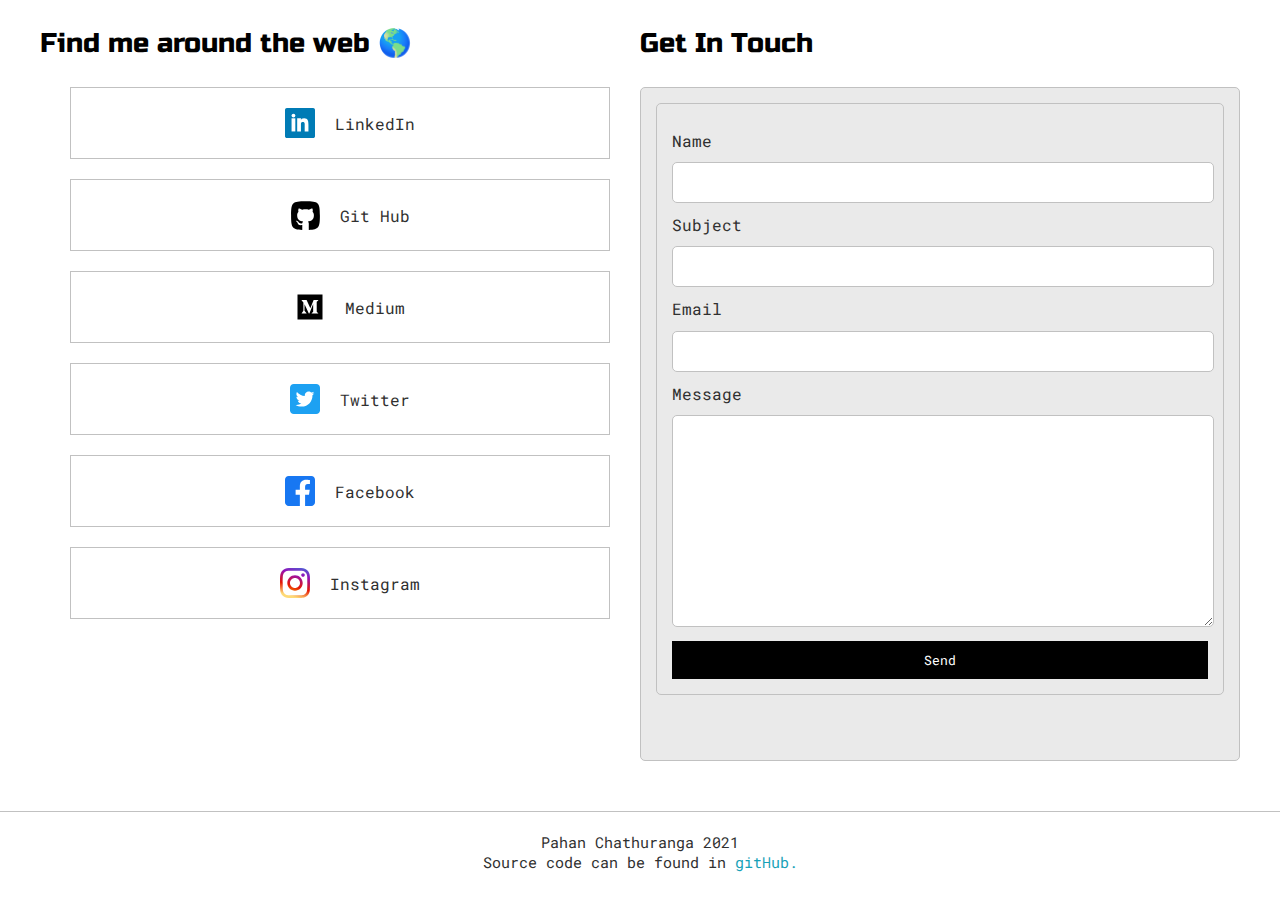
==== commit 93b27705: ":heavy_check_mark:Social media added." ====
--- a/index.html
+++ b/index.html
@@ -4,6 +4,9 @@
     <meta charset="UTF-8">
     <meta http-equiv="X-UA-Compatible" content="IE=edge">
     <meta name="viewport" content="width=device-width, initial-scale=1.0">
+
+    <!-- favicon -->
+    <link rel="icon" type="image/png" href="images/my-octocat.png">
     <title>Pahan Chathuranga</title>
 
     <!-- importing fonts from google fonts -->
@@ -17,7 +20,7 @@
     <link id="theme-style" rel="stylesheet" type="text/css" href="" >
 </head>
 <body>
-    <section class="s1">
+    <!-- <section class="s1">
         <div class="main-container">
             <div class="greeting-wrapper">
                 <h1>Hello! I'm Pahan Chathuranga.</h1>
@@ -74,6 +77,9 @@
                     <h4>More about me</h4>
                     <p> I completed my G.C.E Ordinary Level examinations in 2015 and G.C.E Advanced Level examination in 2018. Sat for the GIT examination in 2017.
                         I enjoy learning new things whenever possible and as well as teaching them.
+                        <a href="https://github.com/pahancha" target="_blank">
+                            <img src="images/my-octocat.png" alt="GitHub Octacat" class="octacat" >
+                        </a>
                     </p>
 
                     <button class="download">Download My Resume</button>
@@ -95,8 +101,7 @@
                             <svg viewBox="0 0 128 128" class="icon">
                                 <defs><path id="a" d="M64.026 96.076c33.676 0 60.976-14.361 60.976-32.076s-27.3-32.075-60.976-32.075-60.975 14.36-60.975 32.075 27.3 32.076 60.975 32.076"></path></defs><defs><path id="c" d="M2.998 31.924h122.004v64.1h-122.004z"></path></defs><clipPath id="b"><use xlink:href="#a" overflow="visible"></use></clipPath><clipPath id="d" clip-path="url(#b)"><use xlink:href="#c" overflow="visible"></use></clipPath><g clip-path="url(#d)"><defs><path id="e" d="M2.998 31.924h122.004v64.1h-122.004z"></path></defs><clipPath id="f"><use xlink:href="#e" overflow="visible"></use></clipPath><g clip-path="url(#f)"><image overflow="visible" width="1160" height="609" xlink:href="[data-uri] EAMCAwYAABe6AAAnEwAALd7/2wCEABALCwsMCxAMDBAXDw0PFxsUEBAUGx8XFxcXFx8eFxoaGhoX Hh4jJSclIx4vLzMzLy9AQEBAQEBAQEBAQEBAQEABEQ8PERMRFRISFRQRFBEUGhQWFhQaJhoaHBoa JjAjHh4eHiMwKy4nJycuKzU1MDA1NUBAP0BAQEBAQEBAQEBAQP/CABEIAmYEkwMBIgACEQEDEQH/ xAClAAEBAQADAQEAAAAAAAAAAAAAAQIEBgcFAwEBAQEBAAAAAAAAAAAAAAAAAAEDAhABAQEAAQAJ BQEBAQADAAAAAAERECBgAzM0BRUmBzBAUCUWBgInEhMEEQAAAwUIAgICAgMBAAAAAAAAAQIQkaFD NHCx0XKyA3MEQkQRohITITFBYXEVEgABBQEBAAIDAQAAAAAAAAAAYAExQUKBQzACQJAygv/aAAwD AQACEQMRAAAA775/6B5h1PoOA6nPcCnPcAc9wKc68BXPcCnOcEnOcEc9wRznBVznBHOcEc68Ac9w RznBHOcEc5wRznBWc5wRznBHOcEc5wRznBHOcEc5wRznBLznBRznBHOcEc5wYc5wRznBHOcEc5wU c6cEc5wRznBLznAHOcFHOcAc+cEc5wBznBkc+cEvOcAc5wBznAkc9wIc9wIc+cCHPfPh9CfPkv0J 8+H0J8/J9HPz4fQz8/MfRz87K/SfLh9V8ofVfKH1Xyh9V8ofVfKH1Xyh9V8ofVfKH1Xyh9V8ofVf KH1Xyh9V8ofV7n5v387iEx5j6d5j1FOoFKAqSgFFAAAWFEoAABQAAAAAAAAAAAAAQABFEWAKEJRF gBFRARYqURZEWCUSVElLJRlZEmoZmoZmoZmpLmahiahjP6ZPzz+mY/PP6ZXIAAAAAAAAAAAAHf8A oHfzuITHmXpvmXUF7gIUBQoAALZKAAAUAACCkURVSgAAAABFEVEUQAKAAAEJRFEChCUQCURZCUsB FkJRJRJqRJSyUZWRJqGZqGZqGZqS5zuGM7hjO4flN5jGd5WAAAAAAAAAAAAd/wCgd/O4hMeZ+meZ 9wXrmUoUlAAWyUAAoAAEKJSgAAAAAAAAAAAAAAIoiyAUAAIAiiBQiLACKiSiLFSokogJNSJNRZKM rIk1DM1DM1DM1JcTUMTeTGf0yfnneYxNZUAAAAAAAAAAB3/oHfzuITHmfpnmncDvkUACikACgABU lKAAABAoAAAAAAAAAAAAJQAAIqIAFACEoiwCVKIBKiAixUqJKICLIkpZKMrIk1DM1DOd5MzUlzne TOd5MZ/TBjO8y4WAAAAAAAAAADv/AEDv53EJjzT0vzTvlTuAC2SgAFACoFAABYAAAAFCIBUFQVBU FgLBQohRAAAASgARRBAKAERRAoRFglEWRFipRJUQEmpElLJYSakZmoZmoZmoZzuS4zvJnO8mMfpm Pzz+mVyAAAAAAAAAB3/oHfzuITHmvpXmvfIdwWwAKAFSUoAALAACWkEqAAAAKBAAAAAlAAWCwKlC WUAAIBQIqIFACEogAliwAiyIsVKJKiAkqJKXKwk1IzNQzNQznUjM1FxNZM4/TJ+ef0xGJrKgAAAA AAAAO/8AQO/ncQmPNfSvNe+VNOQAoApAoALABCkssAAALAAAAAQAAAFAAAAACVYKgpFogAJQEoiy AUIAiwCWLACLIixUqJKJKJKiSxZNQmdSMzUMzUMzUlxNQxneTGf0wYx+mZcLAAAAAAAAB3/oHfzu ITHm3pPm2nId8hQIpQAIFAJZZYAAWAABYAURRFsuWhFEUSaGWhlRFWQAASgAAoRYFEoAASgRZAKA ERYBLFgBBEWKlRJYJRlZLJqElhJqRmWEzqGZqS4zvJnO8n55/TEYzvKwAAAAAAADv/QO/ncQmPNv SfNtOQ05FQKACwAKQQALAAQKKJali0iiLSKIoiiKIoiiTQyok0MqMtQiywAJQAUIqUCUAJQIqIFA CIsAliwSiCIsWLIiwiwk1JZLCTUjM1DM1DE1Jc53kzneTGP0yfnneZcLAAAAAAAB3/oHfzuITHm3 pPm2nIunAUAFgCFgAWAAgtSrLFpFBRLSxRLRFEURpGWhlqEVUUZahFGWoSaiSaGZoZVZABKAEoFE oAQCpRBKAERYBLFglRJRAsWRASVEliyahM6kZmoZmskzqS4moYzvJjH6YjGd5WAAAAAAAd/6B387 iEx5t6T5vpyGvAAWCAWABYAFhbLKpKpKqyqRQVEtEURaRRFLFEUkmhlRFGVEmoRVZUZUmVGZqEWW BAKChFQtEBAKlEEoCVECpUQEWQlipUSUSUZWSyahJZEzqGZqGZrJmazLnO8mM7yfnneZcLAAAAAA B3/oHfzuITHm/pHm+vAachYIBYAFgILRUqqSqsqkqxKpKpFqxRLRFEURoZaGWoRRFGWoSaGVGVJl RlVZUZUmZqEmoQWBKAEqwtEBALFkAoQlEEqUQEERYqWRFhFkSUuVhJZGZqGZqGc6kuc6hjO8n55/ TEYzvKwAAAAADv8A0Dv53EJjzf0jzfXgNeBALAAsCwqFVShVWVYlUKUoKJaiLSKI0IoiiKIok0Mt Qk0MqMtSpNQk1DLUTKjKqzNQk1EzNQgsCUBYlWFogIBYsgFCIsAliwSokogWSokokslk1CSyJnUM zUMywzneZc51DGP0wYx+mZcAAAAAAd/6B387iEx5v6R5vrwGvEFgAWBYqyyqKqiirEqhSlBbEWkU FLLRFEWmWhloZaGVEUZUSahJomZoZmoSalZahlSZmoZVWZqJlRlZYEoAS1KoQEoEEAoRABLARZEW KlkRYRZElLlYSWRmahmayZmpLjO8mcbyYzvEYmsqAAAAA7/0Dv53EJjzf0jzfXhDbMALAsVZVBVV VJVhVWVQqFUlVZVJVItIqJaIoiiKIoijLUJNDKqyoyoypMzUJNSsqMzUTKwk1KzNRJKMrLAlAWJa llACVKIJQhKIJUsEogiBZKiSiSyWTUJLImdQzNQxNSXOdQxneTGP0xGM7wsAAAAA7/0Dv53EJjzb 0nzbbgNcwsBFlFVVVVUKhVVVJVhVWVSWgqCgoloi0y0WKIok0MtEyoy1CTUJNQk1Ky1DKjM1Eyoz NSszUJKTM1KzNRMrCCwJQlFAlACWLIBQiLAJYBLISxUsiLCLIksWTUJnUjM1kmdQznUlxNZM4/TB jG8y4WAAAADv/QO/ncQmPNvSfNtsw2zAFsVZVVVUWWFVVUVYlVVUlqFBVJaWWiLSKiLTNoijLQyo k0rKjLUMzRMzUJNQyqszUMqTM1DM1KzNQksSTUrM1EzNQgsCUJahaICUCCAVKiCVLBKJKiBZKiSj KyWSwk1IzLCZ1DOdSXOdZM53k/PO8x+c1lQAAAHf+gd/O4hMebek+bbZhtmFlsstspbKqrCqqqKs KqyqKsFCqpQVBaRaZtEWmWhloZaGVGWoSahJqEmpWWoZmokmoZmpWVGZqJmahmalZmomZqGVlSWJ JZYEoCxLUsoASpZAKERYBLARZEWKlkQElRJYslhJZGZqGc6kuc6hjO8mMfpiMY/TCwAAADv/AEDv 53EJjzb0nzbbMN8lWVVFVVWFVVUVYVVFFWFUVVKgtJaJaJaJaItjLQy0MtDKjLUrLUMtQzNDM1DL UrM1EzNQzNSpKMzUTM1DM1KzNRMzUrM1DM1EyssCUJagolCUCCUBLICWLBLISxUqJLBLCSpcrCZ1 IzNZJnUM51JcTWTGd4MZ3iXIAAAHf+gd/O4hMebek+bbZi75KsqqqrCqUqqsUq0oqwqiqqrCqS0F pLUS0stEWmWhloZaGVGWoZahmaJmalZmhmahmalZmoZmomZqVmahmaiZmoZmpWZqJmalZmomZqEF gSrEtSygBLFkAoRAqVEBBECyVElElkslhJqRmWEzrJM6kuM7yZxvJ+ed5jEsUAAB3/oHfzuITHm3 pPm2+SrrwqjUq2yxbKts1CqqqKsKoqqqwqiqKsS2rKpLRLRGkZtEUZaGWoZalZm4ZmoZahmalmZq GZqGZqVmahmaiZmpWZqGZrKSWVJYZmomZqVmaiZWWBKEtSgShKlEEoQlgEsBFkRYqWRASWRFiyWR M6hmWGZrMuc7yZxvJjG8xjOsqAAA7/0Dv53EJjzb0nzfbNV2zVVtli2VbVFWFVWpYtlLVVVhVFUV qWVRVC2JaJaJaIoiiTQy1DLUMzcMzUrM1DM1DM1EzNSszUMzUrM1lJLDM1KzNQzNRMyypLEmdSsz UTM1kBAVZZQlCAWCAVKiCVLBLISxUshLCLIksWSwk1mJLDMsjOdRcTWTGP0xGMbysAAA7/0Dv53E Jjzf0jzfbO1ds1VbZYtlW1YVVtlLVhVW2WLVFUVqVVFUVYLSWiWpZaI0MtDLUMtQy1KzNEzNQzNQ zNSs53kzNSzM1DM1kmdSszUTM1kmdSszUTM1mpLDM1EzNSszWUgsCUJVJQAlSyAUIgVLIAkqIFks hLCSpZLCSyMywmdZJnWZc51DGN5MY3mXIAAHf+gd/O4hMecej+cbZ2y7Z2rK1KWyrasNSrbNQqls 0qrDUpasNSraoqwrRLbLKpLaRoZtEahloZmhhqGZqGZvNmZqGZqGc7zWZqGZrNmZqGZrJM6lZmom ZZWZqGZrKSWVmaiZms1JYkllgShLUoEoSpYBKERYBLAQRAsESWEWSyWElkTOoZlhmWS5zrJnG8mM bxLkAADv/QO/ncQmPOfRvOds7ZduLZYupVtli1ValLZYupVtmoalLVLZqVVLVhWhVlVRaFWItItM tDM0MzQzNQzNSszUM53KxNRM53kzNSsTUMzWbMzUMyyszWUksMzUrMsSSyszWUksqSxMzWQABZZQ lCUCCUISwCWAiyIFiyICSyWSwk1IzLCZ1kmdZlzneTON4MZ1mXCwAAd/6B387iEx5z6N5ztnau3F ssWzStSxbKt1KWyxdSrbNRbNDUstqlqxao1NSqpasKoWktqxURRJoYm5ZhqGZqGJvNZmoYmpZnOo ZzvNZmsmZqWZzqGZYZms2SWGZrNSWJmalZlhM6iZllSWJBYEqyyhKEAsEAqWQEsAlkJYqWRASWRF iyWRmaySWGZZLnOsmc6yYzrMYligAO/9A7+dxCY869F862ztl24tmotlW2ai2VbZqGpS6lW2ai2a LZZbqUupqGpoallupoVYaUVZS0jQy0MzcMNQzNQxN5szNQxNZrM1kzNZszNZMzWazNRM51KzLDM1 mszUTMsrM1DMsSZ1KzLEksqZ1lILAlCWpZQAlggFSoglSwSyEsVLIiwkshLFksiZ1DMsMyyXOdZM 53k/PO8RiWKAA7/0Dv53EJjzr0XzrbO2a24tli2VbqWLZpbZYus6LZZdWU1ZY1ZVupqLZotmpbZo tWLWhVlaUW2ItMtDM0MTeaxN5M53DGd5szneaznUM51LM51DE1mpnWSZ1myZ1kksrMsSZ1KzLDM1 lJLKmdRMyypLEyssCUJaFCAlSyAUIglSwSyEsVLISwgiSxZLCSyMzWSZ1mXM1kznWTGN4jOdZUAB 3/oHfzuITHnXovnW2d1LrxbKt1KWyxdSrbLGrKt1LF1KXWdRdZ0t1LGrKas1LdZ0XUsas1LapdTU K0GiybkYm5ZiahjO81nOoZzrNmZrJnOpWc6zUzrKZms1mWGZZZmayZms1M6yklhmazUliZms1JYk zrNSWJJZYEoS0KEBKlkAoRAqWQlRJYqWQlglkSWLJYSWRM6yTOsyzOsmc6yYzrMYzrKgAO/9A7+d xCY869F862z1ZdeLZpbZYtlXVlLrOotmltljVlNWWXVlNazqLrOi6zqXWs6i6zo1ZqW6mi6ljWpq VWiTcMTUMZ3izOd5MZ3ms51msyxM51mszWTMssznWamdZJnWbJnWSZ1KzLEzLCZ1mpLEmdZqSxJn UrMsSSywJQloUICVLIBQiBUsgIksVLISwSyJLFksJLIksM51Jc51kznWTGd4jGdZUAB3/oHfzuIT Hnfonne2dsuvF1nS2yxbKurKXWdRdZ0tssaspqyy6sprWdRdZ0assutZ1F1nRrWdS61nRrWdRrWd S63jZrNkYzrNZzrNmc6yZzrNZzrNZliZzrNTOsmZZZnOskzrNTOs2TOskllZliZlhJZWZYkllZli SWVmWJJZYEoS0KEBKlkAoRAqWQESWKlkJYJZEliyWElkSWGZZGc6yuc6yZxvEYzrKgAO/wDQO/nc QmPOvRfOts9WXXi6zV1ZYtlXVlLrOous1dWWNWU1ZZdWU1rNjWs6LrOpdazTWs6jWs2XesaNazY/ S40u7mxqSFzcjFzZJckzc1M6zWZcpM6zWZYZlzZM6zUzrJM6zZM6ySXNSWJmWEzrNSWJM6zUliTO s1JYkllgShLQoQEqWQChECpZARJYqWQlglkSWLJYSWRJcklzLM6yZzrJjOsxjOsqAA7/ANA7+dxC Y869F862z1c614tlW6zotljVzpbZY1ZV1c6i6zous6i6zpdXOo1c6NazZdazo1c6jWsal1rGjdzY 3rFN3FXTIuURlBm5qRCZubGbDMuamdZqZsSZsrMsMyyzMsJmypnWUksJmypLEmbKksSZsqSxJLLA lCWhQgJUsgFCIFSyBISxUshLBLIksWSwksiZ1kmdZlmdZM51kxnWIznWVAAd/wCgd/O4hMedei+d bZ2y7caudRbKurnUWyrqyxdZ0Wyy6spq51GrnS6udRq50a1jUutY0bubGtY0bubLrWKbuKbZsVBZ IWSUiDNzUiJJc1IhM2WTNhM2VM2EzZZM6ySWVmWJM6zUlhM2JJZUzYkllSWJIWBKEtChASpZAKEQ SpYJZCWKlkJYQRJYslhJZEzYTOsyzNhnOsmMbxGc6yoADv8A0Dv53EJjzr0XzrbO2Xbi2WNWVbZY 1c6W6zY1c6NXNXWs2NXOjVzqXVzo1c6jVzTdzZd3NN3NjWsU3cpds01cU0zDUgskLJKREkQZuaZu RmyyZsJmypmxJEqS5GbKkRJLKmbCSxJnWaksSSypmxILAlCVSUAJYIBUsgJUsEshLFSyECSyEsWS yJnWSSwzLJc51kmNZM41mMSxQAHf+gd/O4hMec+jec7Z3Wbtxq51Fsq6ubGrKurmmrLGrnS3WbGr nRq5sbuautZsa1jRq5q7ubG7im7ixu4ptku2UaZGpJWpIiIWSCJTKDNlkiEiVJcjNlkiElhM2WSX JJZUlyjNlSWEiJJZZJYQWBKssoShALBASpYBLAJZCWKlkQElkILJZEzYSXJJZLnOsmc6yYzrEZli gAO/9A7+dxCY859G842z1ZduLZYus1dWWLrNXVzTVljVzpbZY1c01rNNXOpdXNN3Go1c01rFl3cU 3cU2zY0g0yNMjUgsgskqyQuUESxEJEpmwkRJLmmbCS5pmxJLkZsqSxJEqSxJLKkuUZsAAFiWiUJQ IJQhLAJYBCIFgiAkslksESJLCZ1kmdZlzLkmNZMZ1mXAAAHf+gd/O4hJ8Q65U6igoqgBQUFEUCiq CgoKQoAUFABQAAAIAEAgAQEFQEBAQIgICFICABAkBBSAAEAoCkQAAKAEQAAEAEQALAQEBBEgIEgQ AAD64fTB/9oACAECAAEFAP8AljGRkZGRkZGRkZGRkZGRkZGRkZGRkZGRkZGRkZGRkZGRkZGRkZGR kZGMYxjPu/8AnqV/z1K/46lf8dSv+OpX/HUr/jqV2fUrs+pXZ9Suz6ldl1K7LqV2XUrsupXZdSux 6ldj1K7HqV2PUrsepXY9Sux6ldj1K7HqV2PUrsepXY9Sux6ldj1K7HqV2PUrsepXY9Sux6ldj1K7 HqV/z1K//9oACAEDAAEFAL9HWta1rWta1rWta1rWta1rW/iL1KvUq9Sr1KvUr/rqV/11K/66lf8A XUr/AK6lf9dSv++pX/fUr/vqV/31K/76ldp1K7TqV2nUrtOpXadSu06ldp1K7TqV2nUrtOpXadSu 06ldp1K7TqV2nUrtOpXadSu06ldp1K7TqV2nUr/rqV//2gAIAQEAAQUA7S2dn675u9d83eu+bvXf N3rvm713zd655u9d83euebvXPN3rnm71zzd655u9c82euebPXPNnrnmz1zzZ655s9c82et+bPXPN nrnmz1zzZ635s9b82et+bPW/Nnrfmz1vzZ635s9b82et+bPW/Nnrfmz1vzZ635s9b82et+bPW/Nn rfmz1vzZ635s9b82et+bPW/Nnrfmz1vzZ635s9b82et+bPW/Nnrfmz1vzZ635s9b82et+bPW/Nnr fmz1vzZ635s9b82et+bPXPNnrnmz1zzZ635s9c82euebPXPNnrnmz1zzZ655s9c82euebvXPN3rn m71zzd655u9d83euebvXfN3rvm713zd675u9d83eu+bvXfOHr3nD17zh695w9e84evecPXvOXr/n L1/zl6/5y9f85f0HnT+g86f0HnT+g86f0Pnb+h87f0Xnb+i88f0Xnj+j88f0fnq/6Tz1f9J58v8A pfPn9N5+v+n8/X/T/wCgf1H+gf1H+gf1H+gf1H+gf1H+gf1H+gf1H+gf1H+gf1H+gf1H+gf1H+gf 1H+gf1H+gf1H+gf1H+gf1H+gf1H+gf1H+gf1H+gf1H+gf1H+gf1H+gf1H+gf1H+gf1H+gf1H+gf1 H+gf1H+gf1H+gf4bzH/93mH/AOR2vddZs6FixeLFixYsWfe/HHgna911ns6FixZxYsWKs+9+OPBO 17rrRZ0KsWcWLFixZ958ceCdr3XWm81VWKsWLFiz7v448E7XuutVnNVVirFixYs+6+OPBO17rrXY vFWKqxYsVYs+5+OPBO17rrZV4sWKqxYsVZ9z8ceCdr3XW2rxVi8WLFixZ9x8ceCdr3XW68VVVVix YsWfb/HHgna911svFXiqqqsWKs+3+OPBO17rrfV4qqqxYsVZ9t8ceCdr3XXCrxVVVixViz7X448E 7XuuuFXiqqqsWKs+1+OPBO17rrfeKvFVVWLFirPtPjjwTte665VeKqqsWKsX7P448E7XuvxOMYxn UWrxVVVWLFWfZ/HHgna91+CzjGMYxjGMYxnGM4z87eKvFVVWLFWL9l8ceCdr3X32cYxnGMYxnSxj GM4xjOM/OVeKqqsWKs+y+OPBO17v73GMYzpYxjGMYxnSxjGc5+XvFXiqqqsVYv2Pxx4J2vd/d4xn RzoYxjGMYxjGdDOjnGfmLxV4qqqxYqz7H448E7Xu/uM4zoZzjGfYYxnOdDPzNXiqqqsVV+w+OPBO 17v7bPoYzoYxn1MYzoYz85eKvFVVVYqz7D448E7Xu/u8ZzjOc5xjGMYxjGM5znGc4z83VVVVVWKq /X+OPBO17v7nOlnGMYz62MYzjOM6GfmLxV4qqqrFWfX+OPBO17v7fOc6GM6OM+pjOjjOhnOfmaqq qqqqv1vjjwTte7+1zp50MZzjGMYxjGMYxjGc4zoZ0M/MXirxVVVVV+t8ceCdr3f3OM5znGMYxjGM 6WMYxjGMZ0s6WflLxVVVVVVV+t8ceCdr3f3Gc5zjGMZzjGM6OMYxnOMYxnOc5+ZvFXiqqqqr9X44 8E7Xu/ts5zjGM6GM6GMYxjGMYxnQxnOMYzjOc/LXmrxVVVVV+r8ceCdr3f2udHOhjOcYxjGMYxjG MYxjGM5xnOM/OXiqqqqqqr9T448E7Xu/s8+jnOMYxjPrYxjGM5z6Ofl6vFVVVVX6nxx4J2vd/ZZ9 DOcYxnRxjGMYxjGMYzo4xjOc+hn5Oqqqqqqqqr9T448E7Xu/u84zo4xjGMYxjGMYxjGMZ0c4z89e KvFVVVVX6fxx4J2vd/d50MYxjGMYxjGMYxjGMYxjGM6GM5z8zV4q8VVVVVfp/HHgna9391nOMZxj GcYxjGMYxjGMZxjGcYxnOfnavFVVVVVV+n8ceCdr3f3GdDGcYznGMYxjGMYxjGMYxnOcYzoZ+cvF Xiqqqqr9L448E7Xu/qz6uM6OMYxjOMYxjGMYxjGMYxnRxnOfSv5CrxV4qqqqq/S+OPBO17v6k+rn RxjGMYxjGMYxjGMYxjOMYxnSz6t/H1VVVVVVVVfpfHHgna939xnRxjOMYxjGMYxjGMYxjOMYzjGd LPzt4qqqqqqv0vjjwTte76c+wzo4znGMYxjGMYxjGMYxjGMYznGdHPsL+Lq8VeKqqqqv0fjjwTte 75nTn1JOjjOM4xjGMYxjGMYxjGMYxjGMYzjGdGz6l6dX8NVVV4qqqqq/R+OPBO17vpT6k5n0M4xn OMYxjGMYxjGMYxnGMZxnOdGz69/GXiqqqqqq/R+OPBO17ridOczozmdPOMZzjGMYxjGMYxjGMYxj GcYxn0bPp3i9G/h6vFVVVVVV+j8ceCdr3XRnM4nRnQnTk4xnGMYxjGMYxjGMYxjGMYxjOcZ9G9C9 O838VV4q8VVVVX6Pxx4J2vdp0ZxOZxOjOjOJOMZxnGM4xnGMYxjGMYxjGMYxnGcZ9K9G8Xm8XoVf w1XirxVVVVV+h8ceCdr3fQnM5nQicROhOJ0cYzjGcYxjGMYxjGMYxjGMYs4s6N4vQvNXo3i838TV VVVVVVVV+h8ceCdr3adCcTmcTozoToToSJOM4xjGMYxjGMYxjGMYzjOLFnNnRvQvRvF5vF6F/D1e Kqqqqqr9D448E7Xu5zOZxETmJxOhE4iJxIkSc4xjGMYxjGMYxjGMYxjOhZxeLxeKvNXir0KvRvNX 8LV4qqqqqqv0PjjwTte75nM5nE6M6E4iJxESc4xjGMYxjGMYxjGMYxjGM6F4vF4vF6F6N4vN5v4m rxV4qqqqv0PjjwTte7nQnE5nMTiJzETicTiToSM4xjGMYxjGMYxjGMYzjFnQs4qrxVXmrxV5vN4v Qv4arxV4qqqqv0PjjwTte74nM4icTiczmJxETiJxOInGJGMYxjGMYxjGMYxixZxYs4vFXiqvFXm8 Veaq8Xm8VfwtVVXiqqqqr0/jjwTte7ROZzEROYicRE4nERE4icSJEnGMYxjGMYxjGMZxixZxV4qq vF4qrxVXiqqrzeavFX8JVVV4qqqqq9P448E7Xu+IiJzOYnE4iJxEREROIiIk6GJGMYxjGMYxixjO KsXirzV4qrxVXi8VebzVVeb+Gq8VVVVVVXp/HHgna93zOYicxOInERERERERERE5kScYxjGMYxjG cWLOaqqqqqqqqqrxV4q81V5vQq/havFVVVVVV6fxx4J2vd9CcRETicRE4iIiIiJxEREREScYxjGM YxjGMZxYqqqqqqqqqqqqqqvF4qqvTq/havFVVVVVV6fxx4J2vdxOZzERE4iIiIiIiIiIiIiIk4kS JGMYxjGMYsWc2Kqqqqqqqqqqqqq8VVVebzVVfwtXiqqqqqq9P448E7Xu4nM5iIicRERERERERERE REREiRIxjGMYxjFixVVVVVVVVVVVXiqqrxVVV5vNXir+Eq8VVVVVVXp/HHgnad3E5nM5icRERERE RERERERERESJxIxjGMWcVViqqqqqqqqqqqqqqrxV5vN5q8Vfwt4q8VVVVXp/HHgnad2iInM5icRO IiIiIiIiIiIiIiIiRIxjGMWLFVVVVVVVVVVVVVVXirxV5vNVV5q/hKvFVVVVVV6fxx4J2ndoiJxE 5icROIiIiIiIiIiIiIiIiREjGMWLFiqqqqqqqqqqqqqqrxV4q81eKqr0L+EvNVVVVVV6fxx4J2nd oiIiJzE4icREREREREREREREREREjFiqqqqqqqqqqqqqqqqrxV4q81VVVXoX8JeavFVVVV6fxx4J 2ndoiIiJzE4iIiIiIiIiIiIiIiIiIiIxVVVVVVVVVVVVVVVVVVVXirxVVV4q81fwlXirxVVVVen8 ceCdp3aIiIicxOIiIiIiIiIiIiIiIiIiIiVq1VVVVVVVVVVVVVVVVVVV4q8VVVVVeav4SrxV4qqq qvT+OPBO07tEROInMTiJxEREREREREREREREREStWrVVVVVVVVVVVVVVVVV4q8Veaqqqr0L+EvNV VVVVV6fxx4J2ndoiJzOYnETiIiIiIiIiIiIiIiIlRK1rVqrVVVVVVVVVVVVVVVXirxV5q8VVXmr+ EvNVVVVVV6fxx4J2ndxOInM5icROIiIiIiIiIiIiIiIiVK1rWtWrVVVVVVVVVVVVVVVXirxV5vNX i81fwlXiqqqqqq9P448E7Tu4nM5nMTiIiIiIiIiIiIiIiIiVLxrWta1rVq1VVVVVVVVVVVVVVVXi rzebzV4q/hKvFXiqqqq9P448E7Xu4nM5iIicRERERERERERERERESpWta1rWta1aqqqqqqqqqqqq qqqrxVVV5vNVVX8JV4qqqqqqvT+OPBO17tOZzEROYiIiIiJxEREREREvMrWta1rWtatbzaqqqqvF VVVVVeKq8VVVebzeKv4WrxVVVVVVen8ceCdr3fM5iInE5icRERERERERETiJeda1rWta1rW8W81V VVVVXiqqrxV5vFVV5vQv4arxVVVVVVen8ceCdr3fETmInMTiIiJxEREROIiIl6ErWta1rWta1rVq 3m1VVeKqqqrxVVV4q81eLxV5q/havFVVVVVV6fxx4J2vd8TmcziInETiIiInETiIiIlS861rWta1 rWta1vNq1VVVVV4qqqqqrxVXi81eL+JqqqqqqqqvT+OPBO17tE5nMRE6ETiJxE4iInE5iVK3jWta 1rWta1rebWreKvFVVVVVV4q9GqvN5q8VfwlVVXiqqqqr0/jjwTte7nTiJzE4nMTiInERE4nMrWta 1rWta1rWta1a1vN4qqvFVeKvN4q81V6dX8LV4q8VVVVVen8ceCdr3c6E4nM5iczmJxETmcTjW8a1 rWta1rWta1rWta3i3i8W81V4q8VV4qrxebxV5v4arxV4qqqqv0PjjwT/AKz/AOPtV7We1ntd7Ye2 Htl7ae2ntt7ce3Ht17ee3nt9+gfoX6F+ifo36N+kfpX6Z+mfp36h+ofqX6p+qfq36x+sfrX61+uf rn65+vfr369+vfr369+vfrn65+ufrX61+sfrH6t+qfqn6l+ofqH6d+mfpn6V+kfo36N+ifoX6F+g e33t57ee3Xtx7ce23tp7ae2Xth7Ye13tZ7We1XtR7Ue03tR7Ue1HtR7Ue1HtR7Ue1HtR7Ue1HtR7 Ue1HtN7Te03tN7Te0ntJ7Se0ntF7Re0XtB7Qe0Hs97Pezns57NezHst7Leynsl7Iex3sZ7Few3sJ 7Af+fv8Az9/5+/8AP3/n7/z9/wCfvJfQ/wD6n//aAAgBAgIGPwD4YIIIIIIIIIIIIIIIIIIIIIII IIIWLop0U6KdFOinRTop0U6KdFOinRTop0U6KdFPxFPxFPxFfbiK+3EU/EU/EU/EU/EU/EU/EU/E U/EU/EU/EU/EU/EU/EU/EU/EU/8AX+T0PQ2bNmzZs2bNGjRo0aNGjRZZZZZo0aNGjRo0bNmzZs2b Nnoeh6Hoeh6GzZs2bNGjRo0WWWWWX8n/2gAIAQMCBj8A/ZcyKZFMimRTIpkUyKZFMimRTIpkUyKZ FMimRTIpkUyKZFMimRTIpkUyKZFMiq6ZMmTJkyZKKKKKKKKKKK+CiiiiiiiiijJkyZMmTJkwYMmT JkyUUUUUUV+D/9oACAEBAQY/AFGX9kRmThV7jyFXuPIVe48hV7jyFUt5CqW8hVLeQqlvIVS3kKpb yFUt5CqW8hVLeQqlvIVS3kKpbyFUt5CqW8hVLeQqlvIVS3kKpbyFUt5CqW8hVLgKpcBVLeQqlvIV S3kKpbyFUt5CqW8hVLeQqlwFUuAqlwFUuAqlwFUuAqlwFUuAqlwFUuAqlwFUuAqlwFUuAqlwFUuA qlwFUuAqlwFUuAqlwFUt5CqW8hVLeQqlvIVS3kKpbyFUt5CqXAVS4CqW8hVLeQqlvIVS3kKpbyFU t5CqW8hVLeQqlvIVS3kKpbyFUt5CqW8hVLeQqlvIVS3kKpbyFUt5CqW8hVLeQq9x5Cq3HkKvceQq 9x5Cr3HkKvceQq9x5Cr3HkKvceWAq9x5YCr3HlgKvceWAq9x5YCr3HlgKvceWArNx5YCs3HlgKzc eWArNx5YCs3HlgKzceWArNx5YCs3HlgK3ceWArdx5YCt3HlgK3ceWArd15YCu3XlgK7deWArt15Y Cu3XlgK7deWArt15YCu3XlgK7deWArt15YCu3XlgK7deWArt15YCu3XlgK7deWArt15YCu3XlgK7 deWArt15YCu3XlgK7deWArt15YCu3XlgK7deWArt15YCu3XlgK7deWArt15YCu3XlgK7deWArt15 YCu3XlgK7deWArt15YDtL7u8rfUjcSSTV/gjSxeU7rEe5yp0sXlO6xHucqdLF5TusR7nKnSxeU7r Ee5yp0sXlO6xHucqdLF5TusR7nKnSxeU7rEe5yp0sXlO6xHucqdLF5TusR7nKnSxeU7rEe5yp0sX lO6xHucqdLF5TusR7nKnSxeU7rEe5yp0sXlO6xHucqdLF5TusR7nKnSxeU7rEe5yp0sXlO6xHucq dLF5TusR7nKnSxeU7rEe5yp0sXlO6xHucqdLF5TusR7nKnSxeU7rEe5yp0sXlO6xHucqdLF5TusR 7nKnSxeU7rEe5yp0sXlO6xHucqdLF5TusR7nKnSxeU7rEe5yp0sXlO6xHucqdLF5TusR7nKnSxeU 7rEe5yp0sXlO6xHucqdLF5TusR7nKnSxeU7rEe5yp0sXlO6xHucqdLF5TusR7nKnSxeU7rEe5yp0 sXlO6xHucqdLF5TusR7nKnSxeU7rEe5yp0sXlO6xHucqdLF5TusR7nKnSxeU7rEe5yp0sXlO6xHu cqdLF5TusR7nKnSxeU7rEe5yp0sXlO6xHucqdLF5TusR7nKnSxeU7rEe5yp0sXlO6xHucqdLF5Tu sR7nKnSxeU7rEe5yp0sXlO6xHucqdLF5TusR7nKnSxeU7rEe5yp0sXlO6xHucqdLF5TusR7nKnSx eU7rEe5yp0sXlO6xHucqdLF5TusR7nKnSxeU7rEe5yp0sXlO6xHucqdLF5TusR7nKnSxeU7rEe5y p0sXlO6xHucqdLF5TusR7nKnSxeU7rEe5yp0sXlO6xHucqdLF5TusR7nKnSxeU7rEe5yp0sXlO6x HucqdLF5TusR7nKnSxeU7rEe5yp0sXlO6xHucqdLF5TusR7nKnSw/wAv6+P5/wCCTESYiTESYiTE SYiTESYiTESoiVESoiVESoiVESoiVESoiVES4iXES4iXES4iXES4iXES4jwiPCI8IjwiPCI8B4Dw HgPAeA8B4jxHiPEeI8R4jwHgPAeA8B4DwHgPCI8IjwiPCIlxEuIlxEuIlxEuIlxEuIlxEqIlREqI lREqIlREqIlREqIlREmIkxEmIkxEmIkxEmIkxEmIkxEiIkREiIkREiIkREiIkREiIkREiIkREiIk REiIkREiIkREiIkREiIkREiIkREiIkREiIkREiIkREiIkREiIkREiI9eI9eI9eI9eI9eI9eI9eI9 eI9eI9aI9aI9b7D1vsPW+w9X7D1fsPV+w9X7D1fsPV+w9X7Dd/8AF/X+v8i/b+r5+Py+P4+fn/TP /9k=" transform="matrix(.106 0 0 -.106 2.825 96.168)"></image></g></g><path fill="#6181B6" d="M64.026 93.694c32.36 0 58.594-13.295 58.594-29.694s-26.233-29.694-58.594-29.694-58.593 13.295-58.593 29.694 26.233 29.694 58.593 29.694z"></path><path fill="#fff" d="M75.896 73.598l2.906-14.958c.656-3.377.11-5.896-1.62-7.486-1.677-1.54-4.523-2.288-8.703-2.288h-5.033l1.44-7.412c.055-.279-.02-.568-.2-.788-.181-.219-.45-.347-.735-.347h-6.947c-.456 0-.848.323-.936.771l-3.086 15.881c-.28-1.787-.973-3.323-2.079-4.591-2.038-2.332-5.261-3.515-9.58-3.515h-13.467c-.456 0-.848.322-.935.771l-6.247 32.144c-.055.278.02.568.2.787.181.22.451.347.735.347h7.002c.456 0 .849-.323.936-.771l1.511-7.775h5.213c2.735 0 5.032-.296 6.827-.881 1.834-.596 3.522-1.607 5.011-3.001 1.202-1.104 2.196-2.341 2.96-3.676l-1.248 6.424c-.054.278.02.567.2.787s.451.347.735.347h6.947c.456 0 .848-.323.936-.771l3.429-17.645h4.767c2.031 0 2.626.404 2.787.578.147.159.452.718.11 2.48l-2.764 14.223c-.055.278.019.567.2.787.181.22.45.347.735.347h7.058c.455.001.848-.322.935-.769zm-32.208-12.36c-.437 2.242-1.259 3.842-2.444 4.755-1.205.927-3.132 1.397-5.727 1.397h-3.104l2.244-11.548h4.012c2.948 0 4.136.63 4.612 1.158.662.734.802 2.199.407 4.238zM105.604 52.38c-2.038-2.332-5.261-3.515-9.581-3.515h-13.464c-.456 0-.849.322-.936.771l-6.248 32.144c-.054.278.02.568.201.787.181.22.45.347.734.347h7.003c.455 0 .848-.323.935-.771l1.512-7.775h5.212c2.735 0 5.033-.296 6.827-.881 1.835-.596 3.522-1.607 5.011-3.001 1.241-1.141 2.264-2.421 3.037-3.806.772-1.383 1.328-2.927 1.65-4.588.797-4.094.16-7.363-1.893-9.712zm-7.262 8.858c-.437 2.242-1.259 3.842-2.444 4.755-1.204.927-3.131 1.397-5.727 1.397h-3.104l2.245-11.548h4.012c2.948 0 4.136.63 4.612 1.158.662.734.801 2.199.406 4.238z"></path><path fill="#000004" d="M38.67 54.89c2.66 0 4.434.491 5.32 1.474.885.982 1.097 2.668.633 5.057-.484 2.488-1.416 4.264-2.798 5.328-1.382 1.063-3.485 1.595-6.308 1.595h-4.26l2.614-13.453h4.799v-.001zm-17.061 27.072h7.002l1.661-8.546h5.998c2.646 0 4.823-.277 6.532-.834 1.709-.556 3.263-1.488 4.661-2.797 1.173-1.078 2.122-2.268 2.85-3.569.727-1.3 1.242-2.734 1.547-4.305.741-3.811.182-6.778-1.676-8.904s-4.812-3.189-8.862-3.189h-13.466l-6.247 32.144zM57.003 41.271h6.947l-1.661 8.546h6.189c3.894 0 6.58.68 8.059 2.037 1.479 1.359 1.921 3.561 1.33 6.603l-2.906 14.959h-7.058l2.763-14.223c.314-1.618.199-2.722-.347-3.311-.546-.587-1.708-.882-3.485-.882h-5.553l-3.578 18.416h-6.947l6.247-32.145zM93.324 54.89c2.66 0 4.434.491 5.319 1.474.887.982 1.097 2.668.634 5.057-.484 2.488-1.417 4.264-2.799 5.328-1.382 1.063-3.484 1.595-6.308 1.595h-4.259l2.614-13.453h4.799v-.001zm-17.06 27.072h7.002l1.661-8.546h5.997c2.646 0 4.823-.277 6.532-.834 1.71-.556 3.264-1.488 4.661-2.797 1.174-1.078 2.123-2.268 2.851-3.569.726-1.3 1.242-2.734 1.547-4.305.74-3.811.182-6.778-1.676-8.904s-4.812-3.189-8.863-3.189h-13.465l-6.247 32.144z"></path>
                             </svg>                 
-                        <!-- </div> -->
-                        <!-- <div class="icon-container"> -->
+
                             <svg viewBox="0 0 128 128" class="icon">
                                 <path fill="#0074BD" d="M52.581 67.817s-3.284 1.911 2.341 2.557c6.814.778 10.297.666 17.805-.753 0 0 1.979 1.237 4.735 2.309-16.836 7.213-38.104-.418-24.881-4.113zM50.522 58.402s-3.684 2.729 1.945 3.311c7.28.751 13.027.813 22.979-1.103 0 0 1.373 1.396 3.536 2.157-20.352 5.954-43.021.469-28.46-4.365z"></path><path fill="#EA2D2E" d="M67.865 42.431c4.151 4.778-1.088 9.074-1.088 9.074s10.533-5.437 5.696-12.248c-4.519-6.349-7.982-9.502 10.771-20.378.001 0-29.438 7.35-15.379 23.552z"></path><path fill="#0074BD" d="M90.132 74.781s2.432 2.005-2.678 3.555c-9.716 2.943-40.444 3.831-48.979.117-3.066-1.335 2.687-3.187 4.496-3.576 1.887-.409 2.965-.334 2.965-.334-3.412-2.403-22.055 4.719-9.469 6.762 34.324 5.563 62.567-2.506 53.665-6.524zM54.162 48.647s-15.629 3.713-5.534 5.063c4.264.57 12.758.439 20.676-.225 6.469-.543 12.961-1.704 12.961-1.704s-2.279.978-3.93 2.104c-15.874 4.175-46.533 2.23-37.706-2.038 7.463-3.611 13.533-3.2 13.533-3.2zM82.2 64.317c16.135-8.382 8.674-16.438 3.467-15.353-1.273.266-1.845.496-1.845.496s.475-.744 1.378-1.063c10.302-3.62 18.223 10.681-3.322 16.345 0 0 .247-.224.322-.425z"></path><path fill="#EA2D2E" d="M72.474 1.313s8.935 8.939-8.476 22.682c-13.962 11.027-3.184 17.313-.006 24.498-8.15-7.354-14.128-13.828-10.118-19.852 5.889-8.842 22.204-13.131 18.6-27.328z"></path><path fill="#0074BD" d="M55.749 87.039c15.484.99 39.269-.551 39.832-7.878 0 0-1.082 2.777-12.799 4.981-13.218 2.488-29.523 2.199-39.191.603 0 0 1.98 1.64 12.158 2.294z"></path><path fill="#EA2D2E" d="M94.866 100.181h-.472v-.264h1.27v.264h-.47v1.317h-.329l.001-1.317zm2.535.066h-.006l-.468 1.251h-.216l-.465-1.251h-.005v1.251h-.312v-1.581h.457l.431 1.119.432-1.119h.454v1.581h-.302v-1.251zM53.211 115.037c-1.46 1.266-3.004 1.978-4.391 1.978-1.974 0-3.045-1.186-3.045-3.085 0-2.055 1.146-3.56 5.738-3.56h1.697v4.667h.001zm4.031 4.548v-14.077c0-3.599-2.053-5.973-6.997-5.973-2.886 0-5.416.714-7.473 1.622l.592 2.493c1.62-.595 3.715-1.147 5.771-1.147 2.85 0 4.075 1.147 4.075 3.521v1.779h-1.424c-6.921 0-10.044 2.685-10.044 6.723 0 3.479 2.058 5.456 5.933 5.456 2.49 0 4.351-1.028 6.088-2.533l.316 2.137h3.163v-.001zM70.694 119.585h-5.027l-6.051-19.689h4.391l3.756 12.099.835 3.635c1.896-5.258 3.24-10.596 3.912-15.733h4.271c-1.143 6.481-3.203 13.598-6.087 19.688zM89.982 115.037c-1.465 1.266-3.01 1.978-4.392 1.978-1.976 0-3.046-1.186-3.046-3.085 0-2.055 1.149-3.56 5.736-3.56h1.701v4.667h.001zm4.033 4.548v-14.077c0-3.599-2.059-5.973-6.999-5.973-2.889 0-5.418.714-7.475 1.622l.593 2.493c1.62-.595 3.718-1.147 5.774-1.147 2.846 0 4.074 1.147 4.074 3.521v1.779h-1.424c-6.923 0-10.045 2.685-10.045 6.723 0 3.479 2.056 5.456 5.93 5.456 2.491 0 4.349-1.028 6.091-2.533l.318 2.137h3.163v-.001zM37.322 122.931c-1.147 1.679-3.005 3.008-5.037 3.757l-1.989-2.345c1.547-.794 2.872-2.075 3.489-3.269.532-1.063.753-2.43.753-5.701v-22.482h4.284v22.173c0 4.375-.348 6.144-1.5 7.867z"></path>
                             </svg> 
@@ -151,7 +156,6 @@
         <div class="main-container">          
         </div>
     </section>
-    <!-- dropdown for the wordpress sites -->
     <section class="s1">
         <div class="main-container">    
             <div class="accordion-wrapper">
@@ -221,41 +225,114 @@
                         <img src="images/PAHAN.jpg" alt="wawemedia" class="thumbnail">
                         <div class="web-preview">
                             <h6 class="web-title" >EuphoricVibes</h6>
-                            <p class="web-intro">A private blog-site implementation for a client.</p>
+                            <p class="web-intro">A private blog-site implementation.</p>
                         </div>
                     </div>
                 </div>
             </div>
         </div>
 </div>
-    </section>
+    </section> -->
 
     <section class="s2">
-        <div class="main-container" id="contact">
-            <h3 style="text-align:center;">Get In Touch</h3> 
+        <div class="main-container">
+            <div class="contact-wrapper">
+
+                <div class="social-wrapper">
+                    <h3 style="text-align: left;">Find me around the web 🌎</h3>
+
+
+                    <div class="social-box-wrapper"> 
+                        <a href="https://www.linkedin.com/in/pahan-chathuranga/" target="_blank">
+                            <div class="social-box">
+                                <img src="social-icons/linkedin.svg" alt="linkedin icon" id="social-icon">
+                                <p>LinkedIn</p>
+                            </div>
+                        </a>
+                    </div>
+
+                    <div class="social-box-wrapper"> 
+                        <a href="https://github.com/pahancha" target="_blank">
+                            <div class="social-box">
+                                <img src="social-icons/github.svg" alt="github icon" id="social-icon">
+                                <p>Git Hub</p>
+                            </div>  
+                        </a>
+                    </div>
+
+                    <div class="social-box-wrapper"> 
+                        <a href="https://pahancha.medium.com/" target="_blank">
+                            <div class="social-box">
+                                <img src="social-icons/medium.svg" alt="medium icon" id="social-icon">
+                                <p>Medium</p>
+                            </div>
+                        </a>
+
+                    </div>
+
+                    <div class="social-box-wrapper">
+                        <a href="https://twitter.com/pahanchathu" target="_blank">
+                            <div class="social-box">
+                                <img src="social-icons/twitter.svg" alt="twitter icon" id="social-icon">
+                                <p>Twitter</p>
+                            </div>
+                        </a>    
+                    </div>
+
+                    <div class="social-box-wrapper">
+                        <a href="https://www.facebook.com/pahan.chathuranga.7/" target="_blank">
+                            <div class="social-box">
+                                <img src="social-icons/facebook.svg" alt="facebook icon" id="social-icon">
+                                <p>Facebook</p>
+                            </div>                        
+                        </a>
+                    </div>
+
+                    <div class="social-box-wrapper"> 
+                        <a href="https://www.instagram.com/pahan_chathuranga/" target="_blank">
+                            <div class="social-box">
+                                <img src="social-icons/instagram.svg" alt="instagram icon" id="social-icon">
+                                <p>Instagram</p>
+                            </div>       
+                        </a>
+
+                    </div>
+
+                    
+
+
+                </div> 
+
+                <div class="form-wrapper">
+                    <h3 style="text-align:left;">Get In Touch</h3>
+                    <div class="contact-form" id="contact">
+                        
+                      <form method="post" class="contact-form"  action="form-to-email.php">
+                        <label>Name</label>
+                        <input type="text" class="input-field" name="name">
+    
+                        <label>Subject</label>
+                        <input type="text" class="input-field" name="subject">
+    
+                        <label>Email</label>
+                        <input type="text" class="input-field" name="email">
+    
+                        <label>Message</label>
+                        <textarea name="message" cols="30" rows="10" class="input-field"></textarea>
+                        <input class="submit-btn" type="submit" value="Send">
+                    </form>  
+                    </div>
+                    
+                </div>
+            </div>
             
-            <form method="post" class="contact-form"  action="form-to-email.php">
-                <label>Name</label>
-                <input type="text" class="input-field" name="name">
-
-                <label>Subject</label>
-                <input type="text" class="input-field" name="subject">
-
-                <label>Email</label>
-                <input type="text" class="input-field" name="email">
-
-                <label>Message</label>
-                <textarea name="message" cols="30" rows="10" class="input-field"></textarea>
-                <input class="submit-btn" type="submit" value="Send">
-            
-            </form>
         </div>
     </section>
 
     <footer class="footer">
         <div class="copyright-wrapper" id="footer-id">
             <p>Pahan Chathuranga 2021</p>
-            <p>Source code can be found in <a>gitHub.</a></p>
+            <p>Source code can be found in <a href="https://github.com/pahancha" target="_blank">gitHub.</a></p>
         </div>
     </footer>
     <script type="text/javascript" src="script.js"></script>
--- a/style.css
+++ b/style.css
@@ -387,6 +387,62 @@
       font-size: 16px;
   }
 
+
+  .contact-wrapper{
+    display: grid;
+    grid-template-columns: 1fr 1fr;
+    grid-template-areas: 
+        'left-column right-column'
+    ;    
+    
+  }
+
+  .social-wrapper{
+    grid-area: left-column;
+  }
+
+  .social-box{
+    display: flex;
+    align-items: center;
+    justify-content: center;
+    border: 1px solid var(--borderColor);
+      -webkit-box-shadow: -1px 1px 3px -1px rgba(0, 0, 0,0, 75);
+        -moz-box-shadow: -1px 1px 3px -1px rgba(0, 0, 0,0, 75);
+        box-shadow: -1px 1px 3px -1px rgba(0, 0, 0,0, 75);
+    transition: all .1s ease-in-out;
+    margin: 0 auto;
+  }
+
+  .social-box:hover{
+      background-color: var(--mainColor);
+    transform: scale(1.1);
+}
+
+  .social-box-wrapper{
+      width: 90%;
+      padding-bottom: 20px;
+      cursor: pointer;  
+      margin: 0 auto;
+  }
+
+  #social-icon{
+      height: 30px;
+      width: 30px;
+      vertical-align: middle;
+      padding: 20px;
+      justify-items: center;
+  }
+
+  .form-wrapper{
+      grid-area: right-column;
+  }
+  .octacat{
+      height: 300px;
+      width: 300px;
+      justify-content: center;
+  }
+
+  /* Contact Form */
   .contact-form{
       display: block;
       max-width: 600px;
@@ -422,6 +478,8 @@
       background-color: var(--buttonColor);
       border: none;
   }
+/* contact form ends */
+
 
   .footer{
       padding-top: 20px;
@@ -467,6 +525,14 @@
         padding-bottom: 150px;
         padding-top: 20px;
     }
+
+    .contact-wrapper{
+        grid-template-columns: 1fr;
+        grid-template-areas: 
+            'left-column'
+            'right-column'
+        ;
+    }
 }
 
 
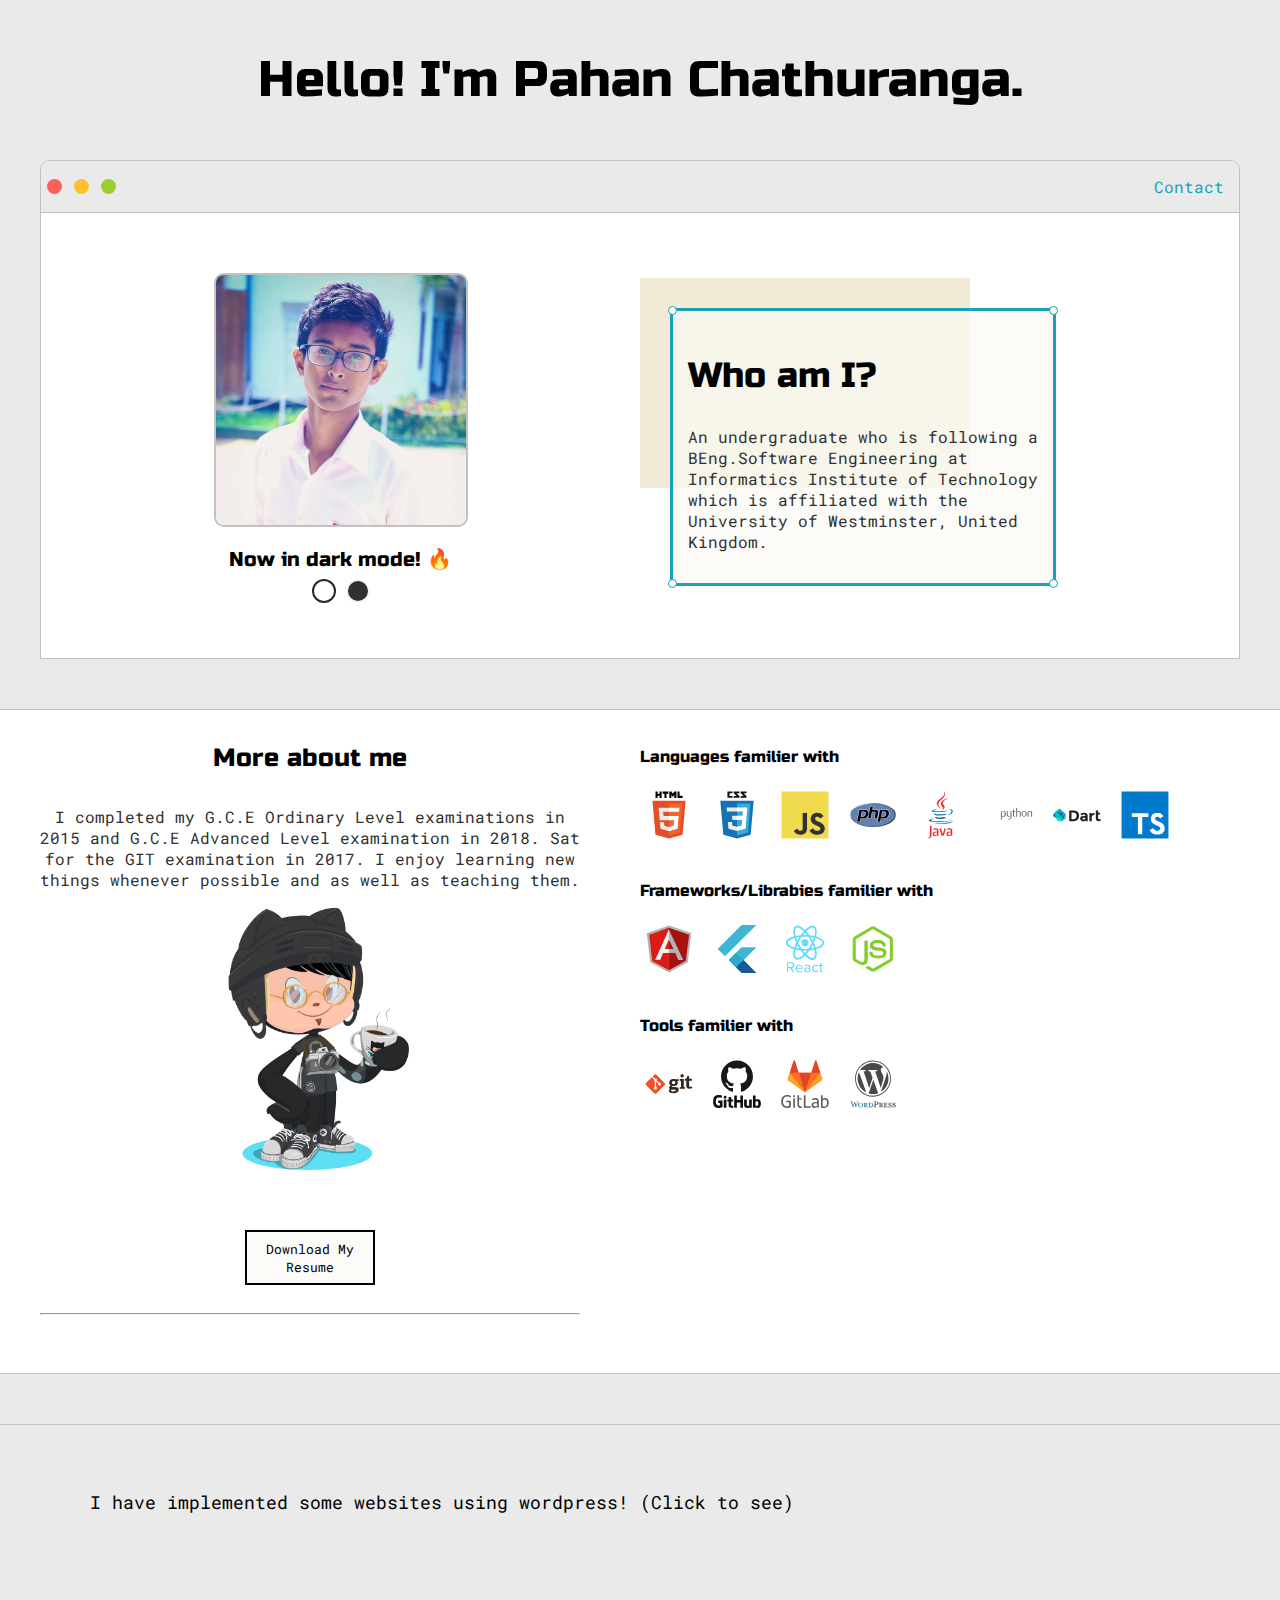
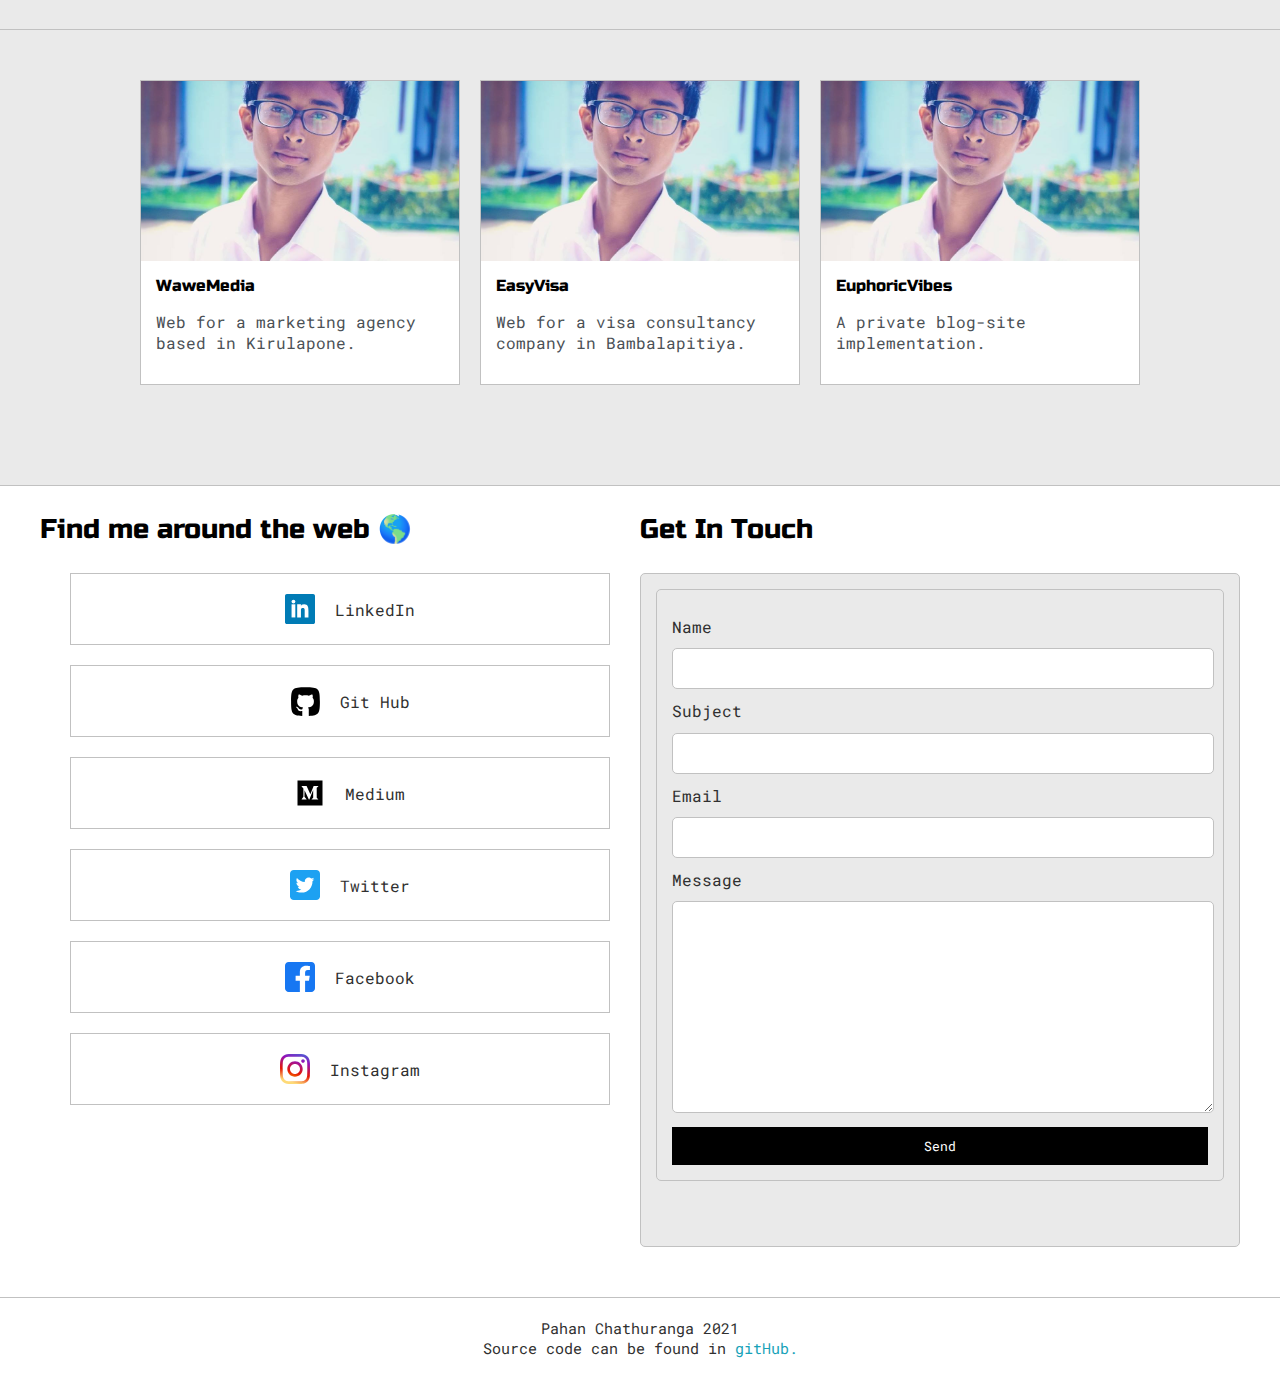
==== commit 8f972a1e: ":pencil:Small error fixed" ====
--- a/index.html
+++ b/index.html
@@ -20,7 +20,7 @@
     <link id="theme-style" rel="stylesheet" type="text/css" href="" >
 </head>
 <body>
-    <!-- <section class="s1">
+    <section class="s1">
         <div class="main-container">
             <div class="greeting-wrapper">
                 <h1>Hello! I'm Pahan Chathuranga.</h1>
@@ -232,7 +232,7 @@
             </div>
         </div>
 </div>
-    </section> -->
+    </section>
 
     <section class="s2">
         <div class="main-container">
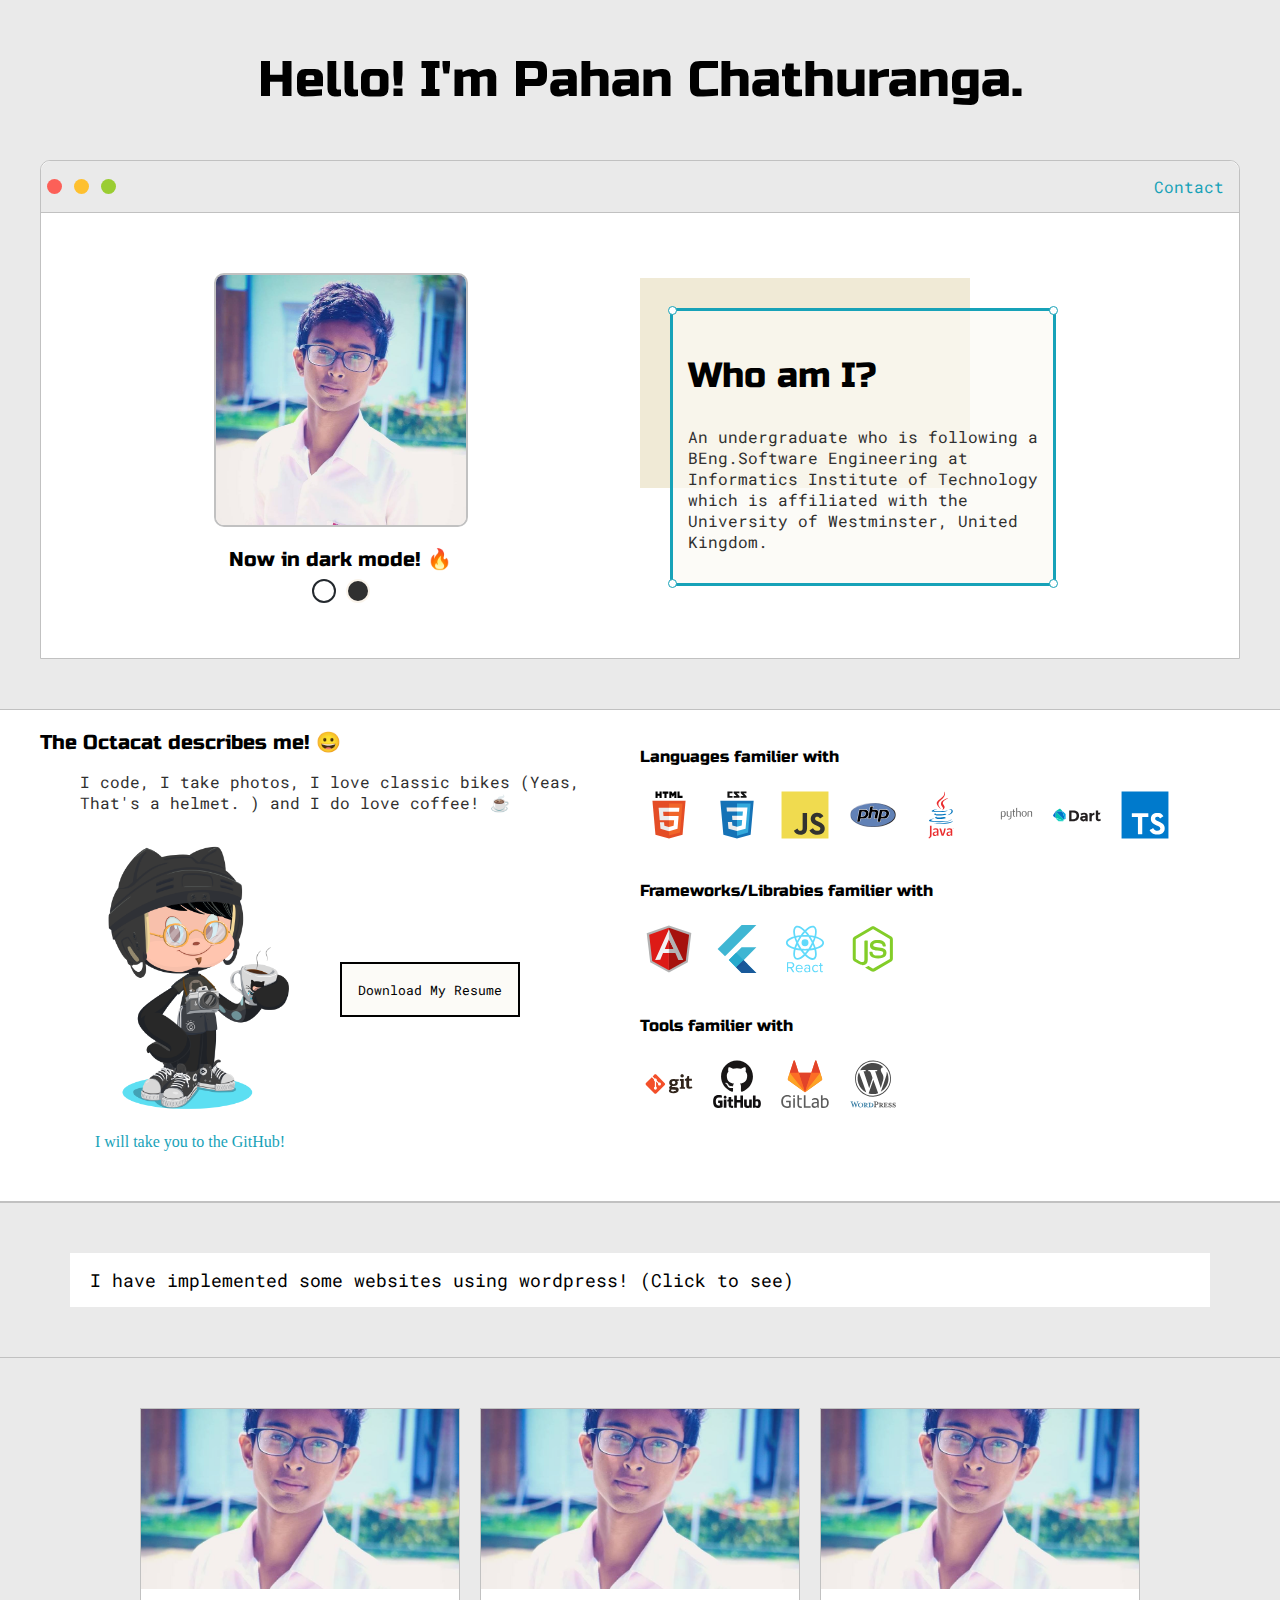
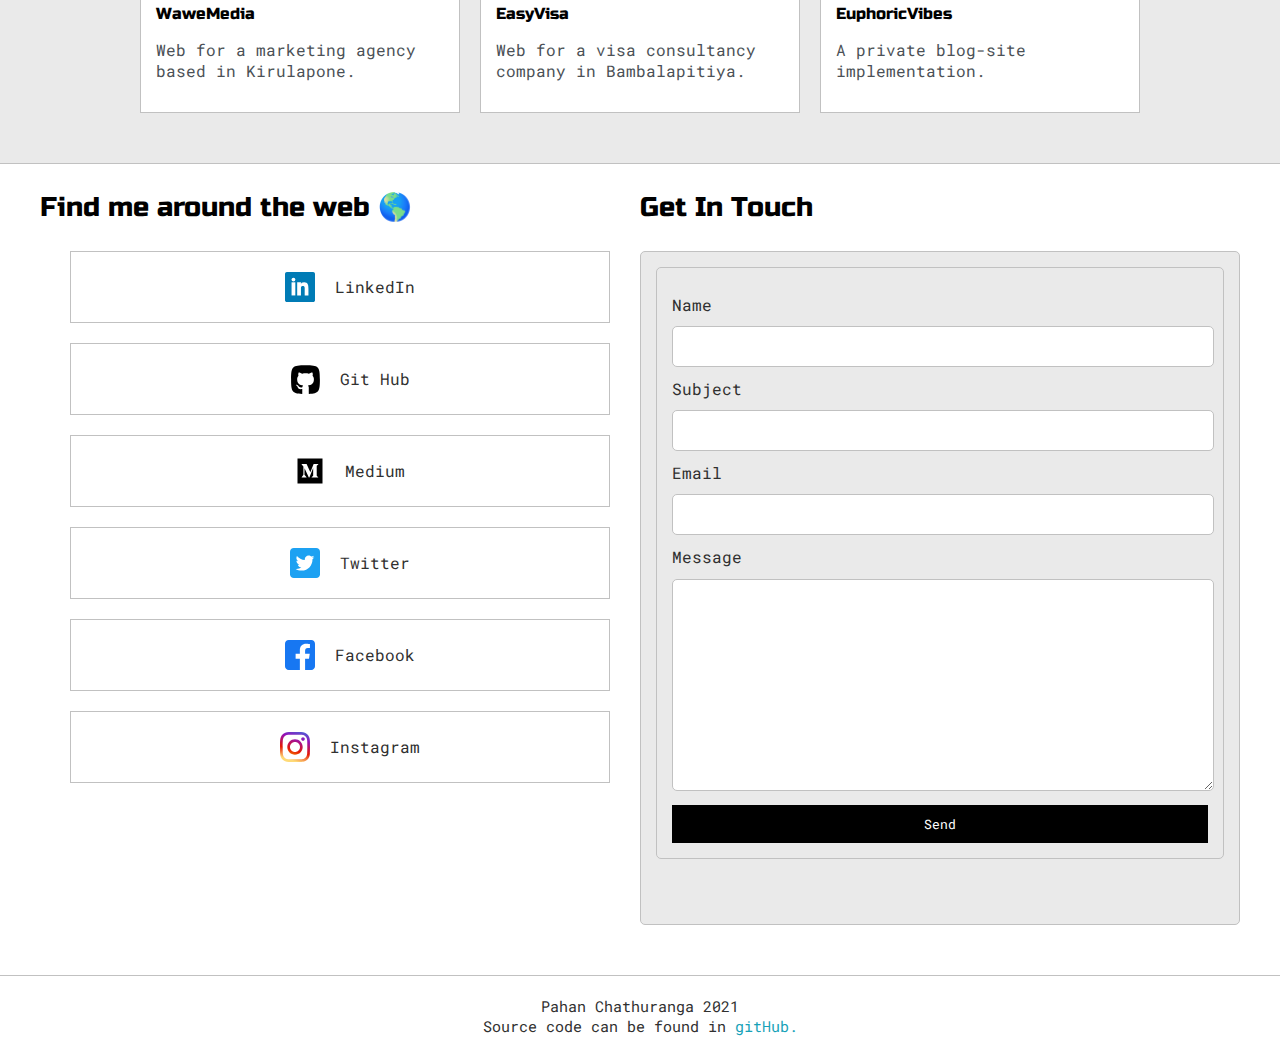
==== commit 71f7d99e: ":heavy_check_mark:Octocat added to the about me!" ====
--- a/index.html
+++ b/index.html
@@ -20,7 +20,9 @@
     <link id="theme-style" rel="stylesheet" type="text/css" href="" >
 </head>
 <body>
+    
     <section class="s1">
+       <div class="s1-wrapper">
         <div class="main-container">
             <div class="greeting-wrapper">
                 <h1>Hello! I'm Pahan Chathuranga.</h1>
@@ -68,24 +70,37 @@
             </div>
         </div>
     </div>
+    </div> 
     </section>
 
     <section class="s2">
         <div class="main-container">
             <div class="about-wrapper">
+                <!-- <h4>More about me</h4> -->
                 <div class="about-me">
-                    <h4>More about me</h4>
-                    <p> I completed my G.C.E Ordinary Level examinations in 2015 and G.C.E Advanced Level examination in 2018. Sat for the GIT examination in 2017.
-                        I enjoy learning new things whenever possible and as well as teaching them.
-                        <a href="https://github.com/pahancha" target="_blank">
-                            <img src="images/my-octocat.png" alt="GitHub Octacat" class="octacat" >
-                        </a>
-                    </p>
-
-                    <button class="download">Download My Resume</button>
-                    <hr>
-                    
-                </div>
+
+ 
+                        <div class="octacat">
+                            <h5 style="text-align: left;" >The Octacat describes me! 😀</h5>
+                                <ul>
+                                    <p> 
+                                        I code, I take photos, I love classic bikes (Yeas, That's a helmet. ) and I do love coffee! ☕
+                                    </p>
+                                </ul>
+                        
+                        </div>
+                        <div class="octa-btn-wrapper">
+                    <a href="https://github.com/pahancha" target="_blank">
+                        <img src="images/my-octocat.png" alt="GitHub Octacat" class="octacat-img">
+                        <figcaption style="text-align: center; margin: 0 auto;">I will take you to the GitHub!</figcaption>
+                        
+                    </a> 
+                    <div class="btn-wrapper">
+                                <button class="download" >Download My Resume</button>
+                    </div>
+                </div>  
+                </div>
+
                 <div class="technologies">
                     <h6>Languages familier with</h6>
                         <div class="icon-container">
@@ -150,6 +165,7 @@
 
             </div> 
         </div>
+
     </section>
 
     <section class="s1">
--- a/style.css
+++ b/style.css
@@ -72,9 +72,11 @@
     background-color: var(--mainColor);
     border-bottom:1px solid var(--borderColor);
     overflow: auto;
+}
+.s1-wrapper{
     padding-bottom: 50px;
-
-}
+}
+
 .s2{
     background-color: var(--secondaryColor);
     border-bottom:1px solid var(--borderColor);
@@ -261,25 +263,36 @@
 
 .about-me{
     width: 90%;
-    text-align: center;
-    align-content: center;
-    align-content: space-between;
     position: center;
 }
 
+.octacat h5{
+    margin: 0 auto;
+    padding-top: 20px;
+}
+.octa-btn-wrapper{
+    display: flex;
+    align-items: center;
+}
+
+.octacat-img{
+    height: 300px;
+    width: 300px;
+    justify-content: center;
+}
+
 .download{
+    display: inline-block;
+    vertical-align: auto;
     background-color: rgb(251,249,243,0.7);
-    width: 130px;
+    width: 180px;
     height: 55px;
-    margin: 20px;
+    /* margin: 20px; */
     border: 2px solid black;
 }
 .download:hover{
     background-color: #303030;
     color:white;
-    width: 125px;
-    height: 55px;
-    margin: 20px;
     cursor: pointer;
     border: 2px solid white;
 
@@ -317,7 +330,7 @@
   
   button.accordion {
     width: 100%;
-    background-color: var(--mainColor);
+    background-color: var(--secondaryColor);
     border: none;
     outline: none;
     text-align: left;
@@ -436,11 +449,7 @@
   .form-wrapper{
       grid-area: right-column;
   }
-  .octacat{
-      height: 300px;
-      width: 300px;
-      justify-content: center;
-  }
+
 
   /* Contact Form */
   .contact-form{
@@ -509,6 +518,11 @@
         width: 280px;
         justify-content: center;
     }
+    .octa-btn-wrapper{
+        display: flex;
+        flex-direction: column;
+        align-items: center;
+    }
 }
 
 @media screen and (max-width: 800px){
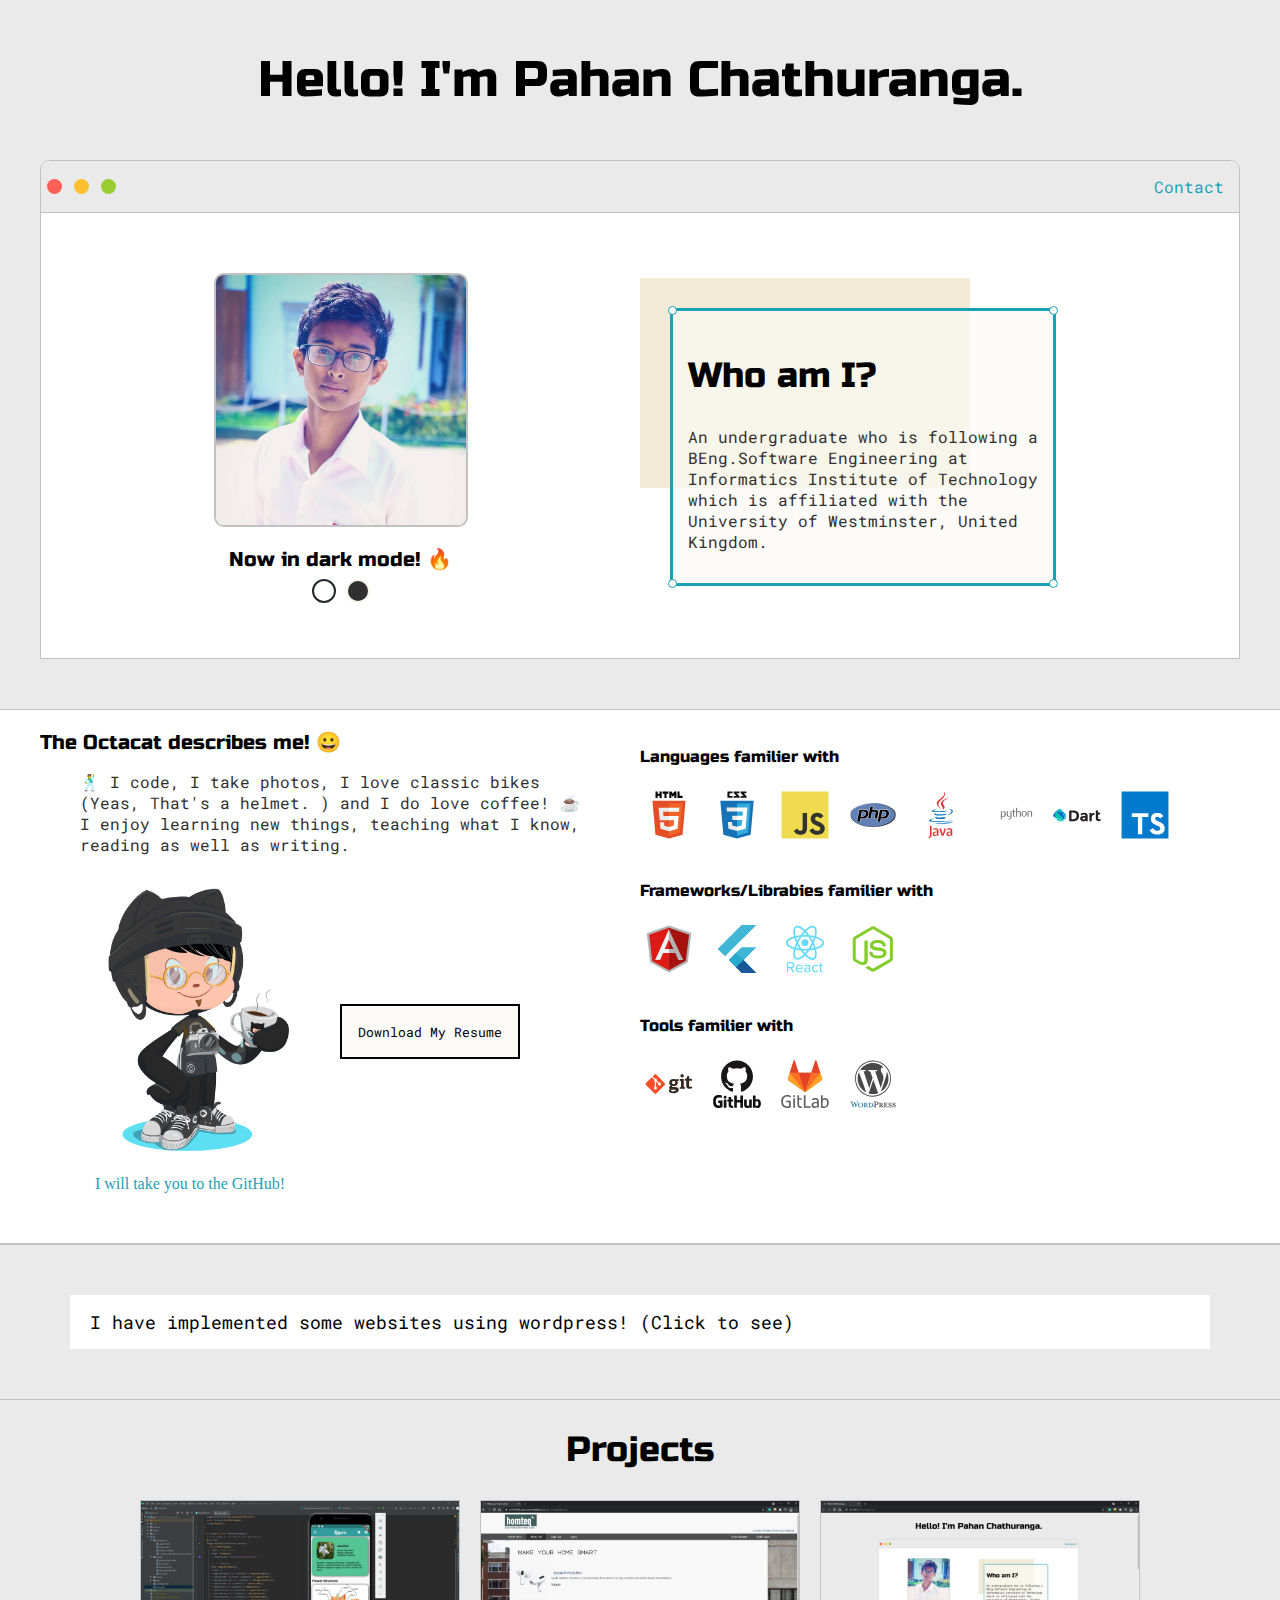
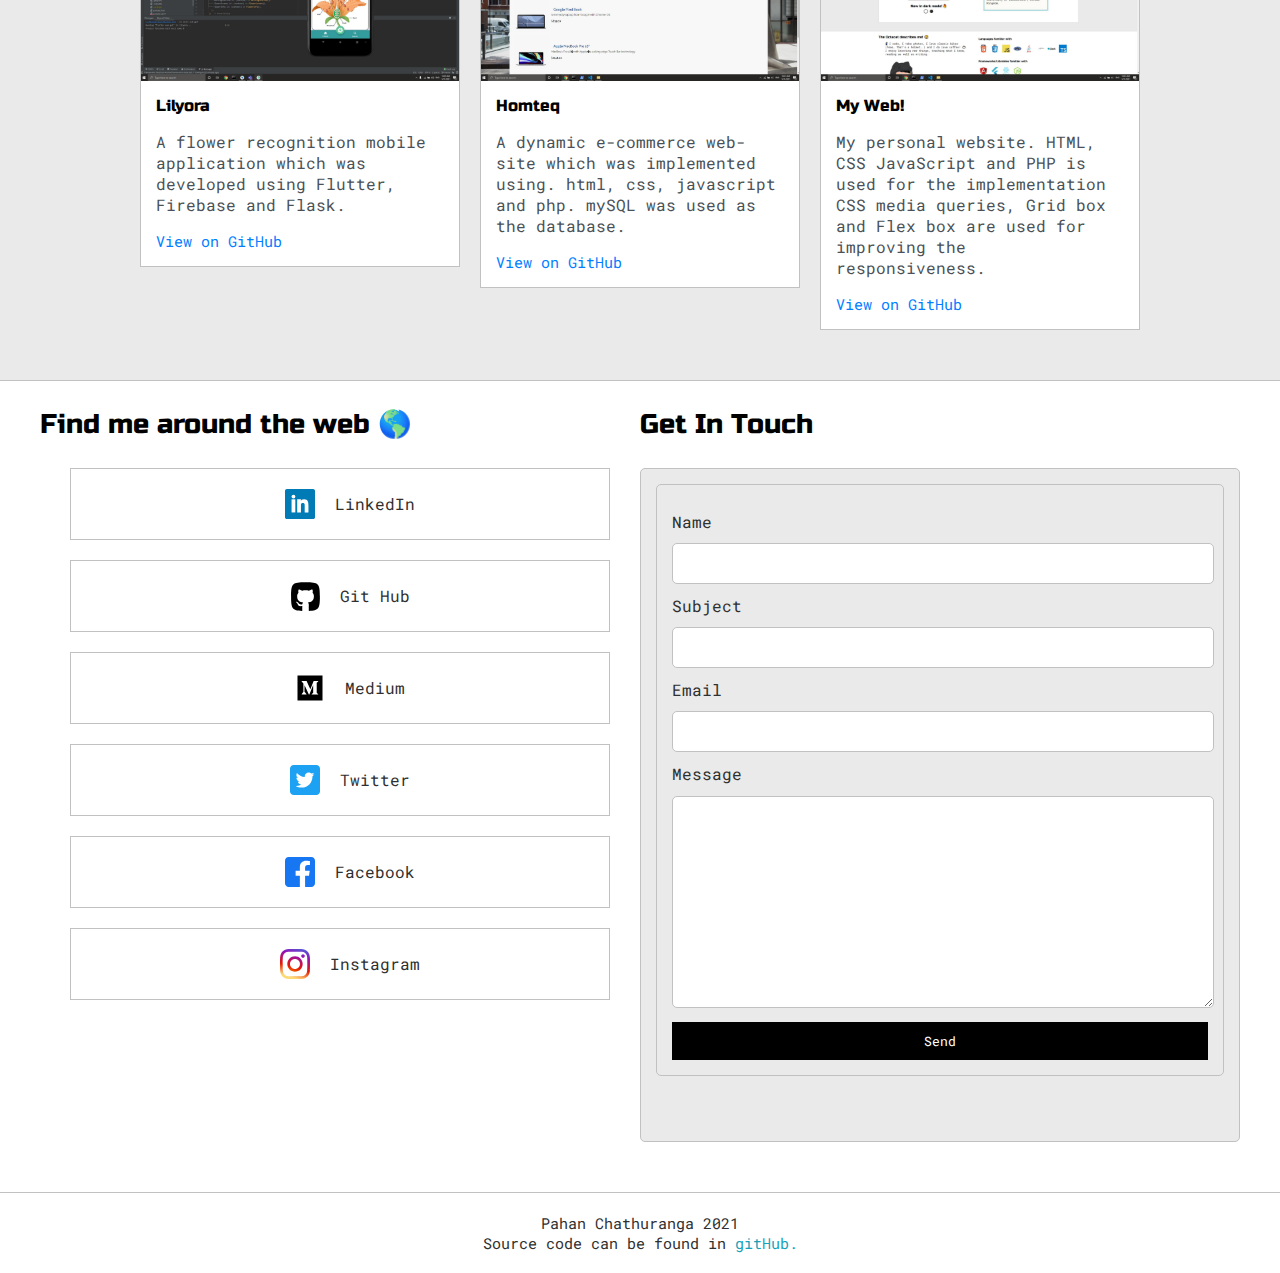
==== commit d203b02e: ":heavy_check_mark:UI improvements" ====
--- a/index.html
+++ b/index.html
@@ -84,8 +84,11 @@
                             <h5 style="text-align: left;" >The Octacat describes me! 😀</h5>
                                 <ul>
                                     <p> 
-                                        I code, I take photos, I love classic bikes (Yeas, That's a helmet. ) and I do love coffee! ☕
+                                        🕺 I code, I take photos, I love classic bikes (Yeas, That's a helmet. ) and I do love coffee! ☕ <br>
+                                        I enjoy learning new things, teaching what I know, reading as well as writing.    
                                     </p>
+                                    
+
                                 </ul>
                         
                         </div>
@@ -96,7 +99,7 @@
                         
                     </a> 
                     <div class="btn-wrapper">
-                                <button class="download" >Download My Resume</button>
+                        <button class="download" >Download My Resume</button>
                     </div>
                 </div>  
                 </div>
@@ -177,6 +180,8 @@
             <div class="accordion-wrapper">
                 <button class="accordion">I have implemented some websites using wordpress! (Click to see)</button>
                         <div class="accordion-content">
+                            <h2 style="text-align: center;">WordPress Projects</h2>
+
                             <div class="box-wrapper">
                                 <div>
                                     <div class="website">
@@ -217,31 +222,43 @@
 
     <section class="s1">
         <div class="main-container">
+            <h2 style="text-align: center;">Projects</h2>
             <div class="box-wrapper">
                 <div>
                     <div class="website">
-                        <img src="images/PAHAN.jpg" alt="wawemedia" class="thumbnail">
+                        <img src="images/lilypra.JPG" alt="Lilyora" class="thumbnail">
                         <div class="web-preview">
-                            <h6 class="web-title">WaweMedia</h6>
-                            <p class="web-intro">Web  for a marketing agency based in Kirulapone.</p>
+                            <h6 class="web-title">Lilyora</h6>
+                            <p class="web-intro">A flower recognition mobile application which was developed
+                                using Flutter, Firebase and Flask.
+                            </p>
+                            <a href="http://github.com/" target="_blank" id="visit-link">View on GitHub</a>
                         </div>
                     </div>
                 </div>
                 <div>
                     <div class="website">
-                        <img src="images/PAHAN.jpg" alt="wawemedia" class="thumbnail">
+                        <img src="images/homteq.JPG" alt="homteq" class="thumbnail">
                         <div class="web-preview">
-                            <h6 class="web-title" >EasyVisa</h6>
-                            <p class="web-intro">Web for a visa consultancy company in Bambalapitiya.</p>
+                            <h6 class="web-title" >Homteq</h6>
+                            <p class="web-intro">A dynamic e-commerce web-site which was implemented using.
+                                html, css, javascript and php. mySQL was used as the database.
+                            </p>
+                            <a href="http://github.com/" target="_blank" id="visit-link">View on GitHub</a>
+
                         </div>
                     </div>
                 </div>
                 <div>
                     <div class="website">
-                        <img src="images/PAHAN.jpg" alt="wawemedia" class="thumbnail">
+                        <img src="images/my-web.JPG" alt="pahancha.github.io" class="thumbnail">
                         <div class="web-preview">
-                            <h6 class="web-title" >EuphoricVibes</h6>
-                            <p class="web-intro">A private blog-site implementation.</p>
+                            <h6 class="web-title" >My Web!</h6>
+                            <p class="web-intro">My personal website. HTML, CSS JavaScript and PHP is used for the implementation
+                                CSS media queries, Grid box and Flex box are used for improving the responsiveness.
+                            </p>
+                            <a href="http://github.com/" target="_blank" id="visit-link">View on GitHub</a>
+
                         </div>
                     </div>
                 </div>
--- a/style.css
+++ b/style.css
@@ -359,13 +359,15 @@
 
 
 /*  */
+
+
   .box-wrapper{
       display: grid;
       grid-template-columns: repeat(auto-fit,320px);
       gap: 20px;
       justify-content: center;    
       padding-bottom: 50px;
-      padding-top: 50px;
+      /* padding-top: 50px; */
 
     }
 
@@ -523,6 +525,9 @@
         flex-direction: column;
         align-items: center;
     }
+    .btn-wrapper{
+        padding-top: 20px;
+    }
 }
 
 @media screen and (max-width: 800px){
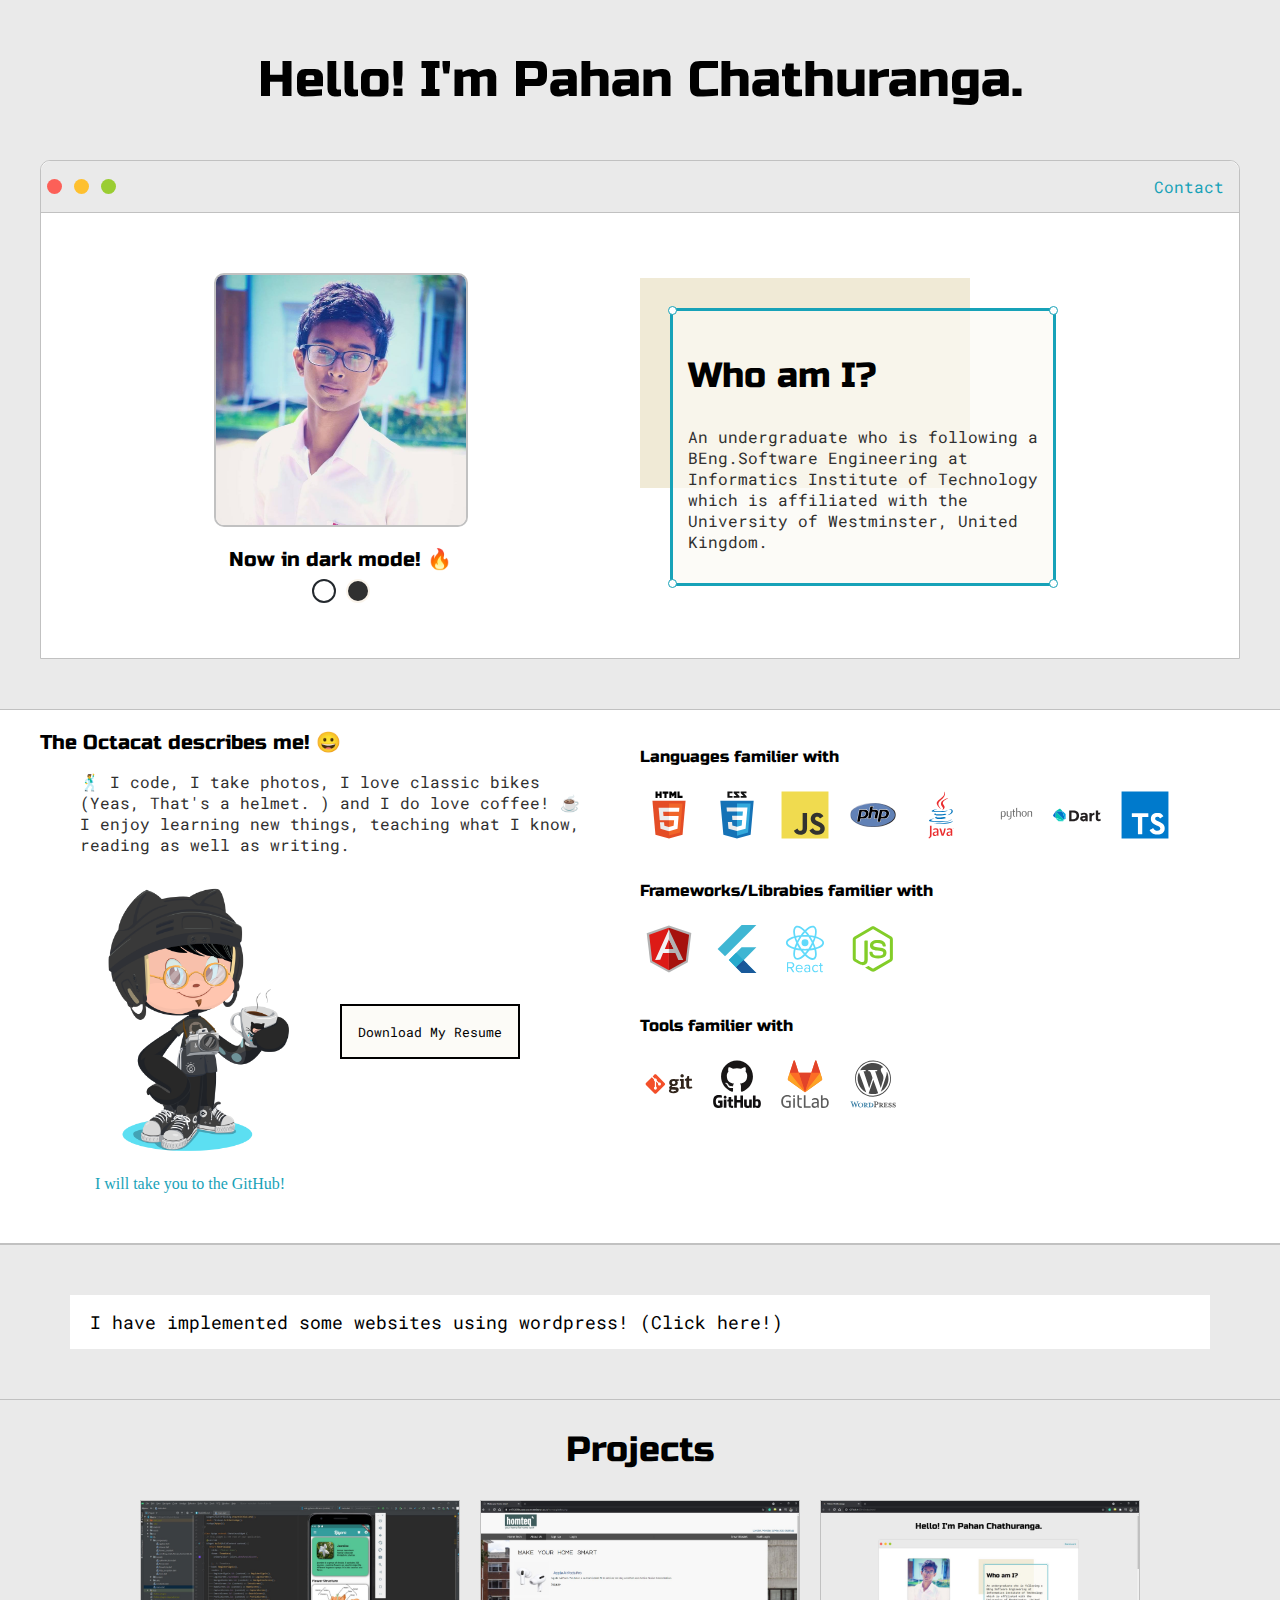
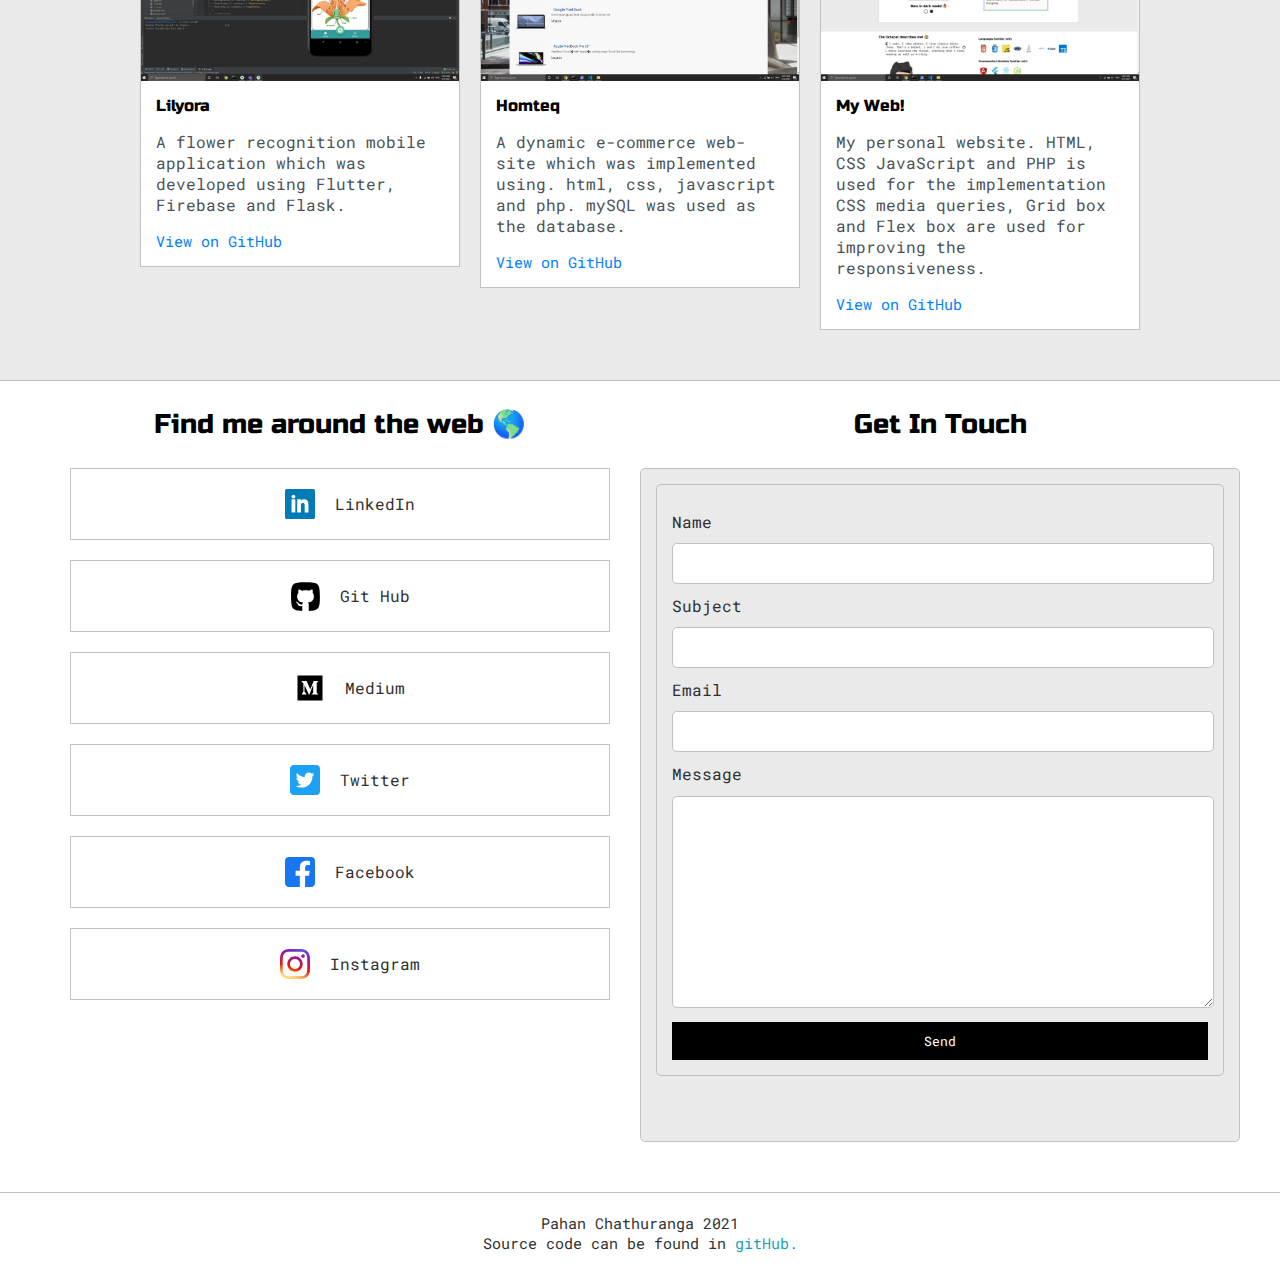
==== commit 837376e6: ":lipstick:Minor UI changes" ====
--- a/index.html
+++ b/index.html
@@ -178,7 +178,7 @@
     <section class="s1">
         <div class="main-container">    
             <div class="accordion-wrapper">
-                <button class="accordion">I have implemented some websites using wordpress! (Click to see)</button>
+                <button class="accordion">I have implemented some websites using wordpress! (Click here!)</button>
                         <div class="accordion-content">
                             <h2 style="text-align: center;">WordPress Projects</h2>
 
@@ -209,7 +209,7 @@
                                         <img src="images/euphoricvibes.JPG" alt="euphoricvibes" class="thumbnail">
                                         <div class="web-preview">
                                             <h6 class="web-title" >EuphoricVibes</h6>
-                                            <p class="web-intro">A private blog-site implementation for a client.</p>
+                                            <p class="web-intro">A private blog-site implementation.</p>
                                             <a href="https://euphoricvibes.com/" target="_blank" id="visit-link">Visit site</a>
                                         </div>
                                     </div>
@@ -272,7 +272,7 @@
             <div class="contact-wrapper">
 
                 <div class="social-wrapper">
-                    <h3 style="text-align: left;">Find me around the web 🌎</h3>
+                    <h3 style="text-align: center;">Find me around the web 🌎</h3>
 
 
                     <div class="social-box-wrapper"> 
@@ -337,7 +337,7 @@
                 </div> 
 
                 <div class="form-wrapper">
-                    <h3 style="text-align:left;">Get In Touch</h3>
+                    <h3 style="text-align:center;">Get In Touch</h3>
                     <div class="contact-form" id="contact">
                         
                       <form method="post" class="contact-form"  action="form-to-email.php">
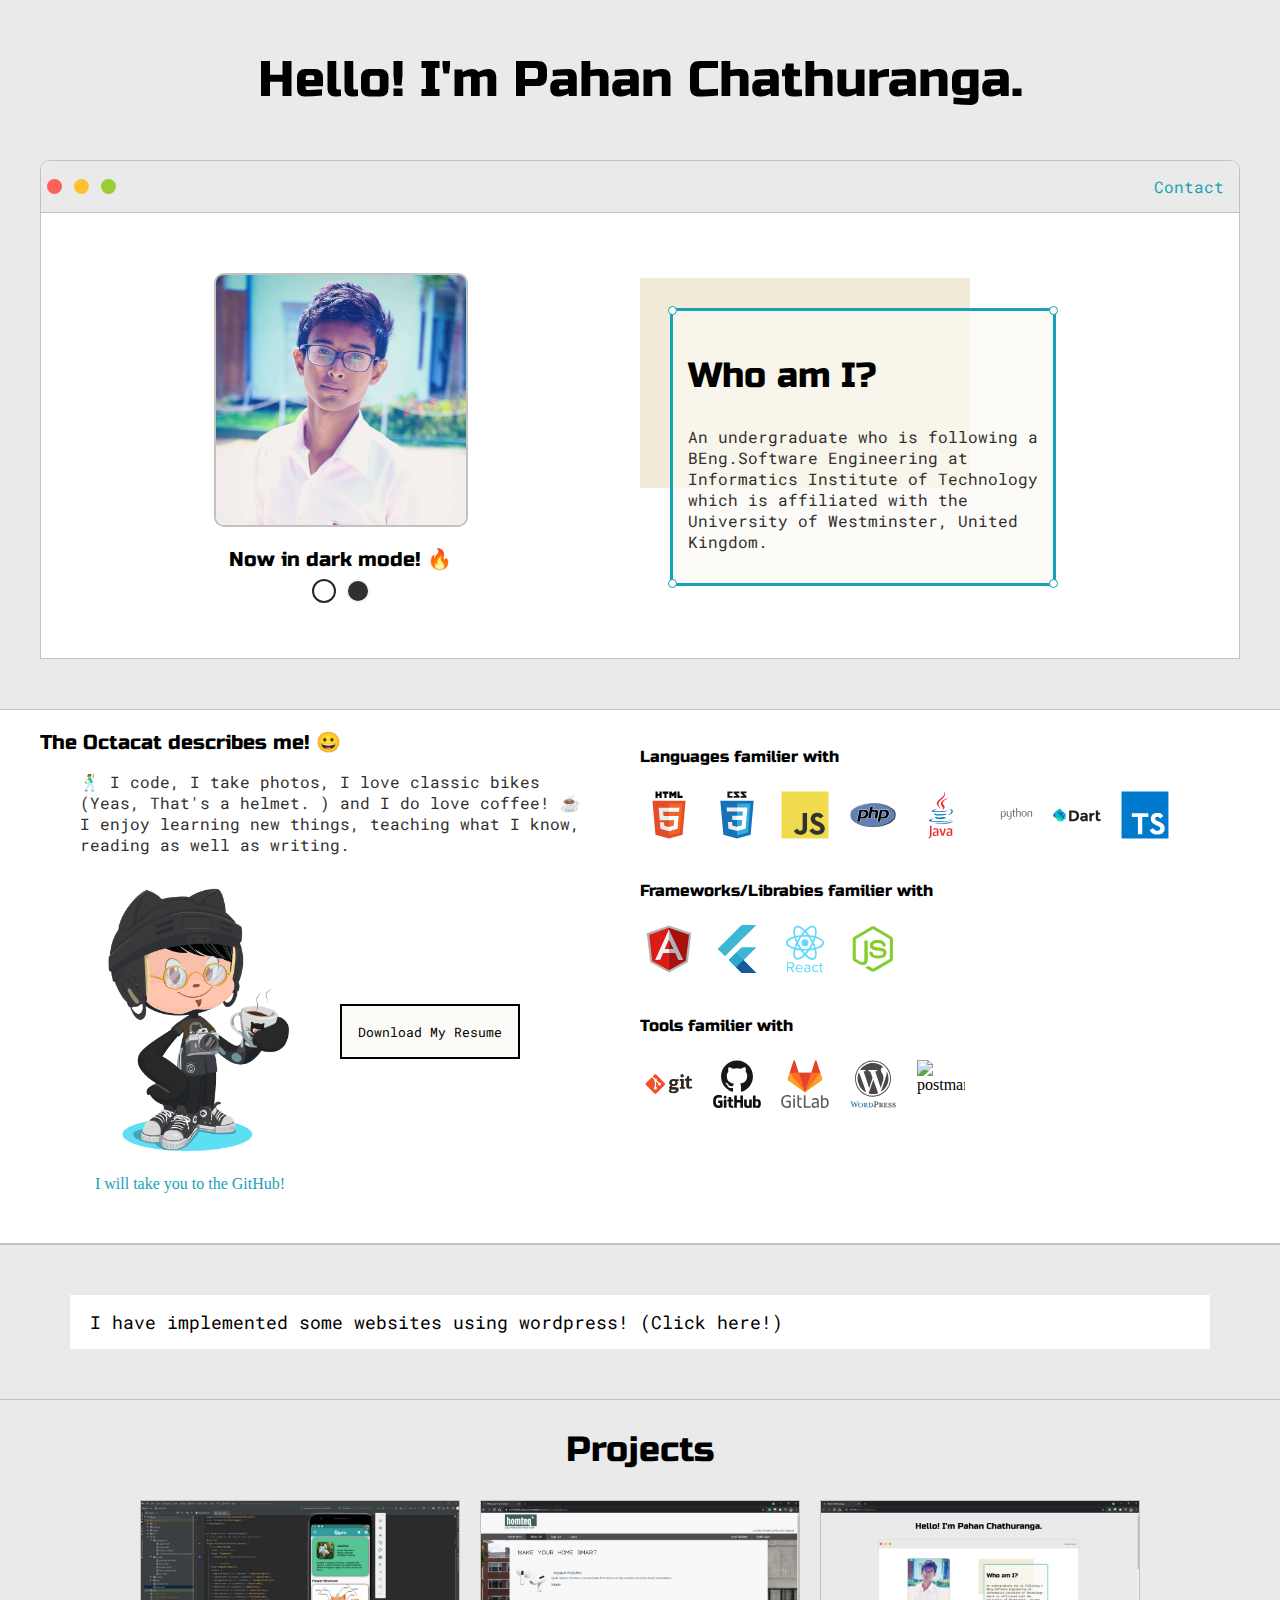
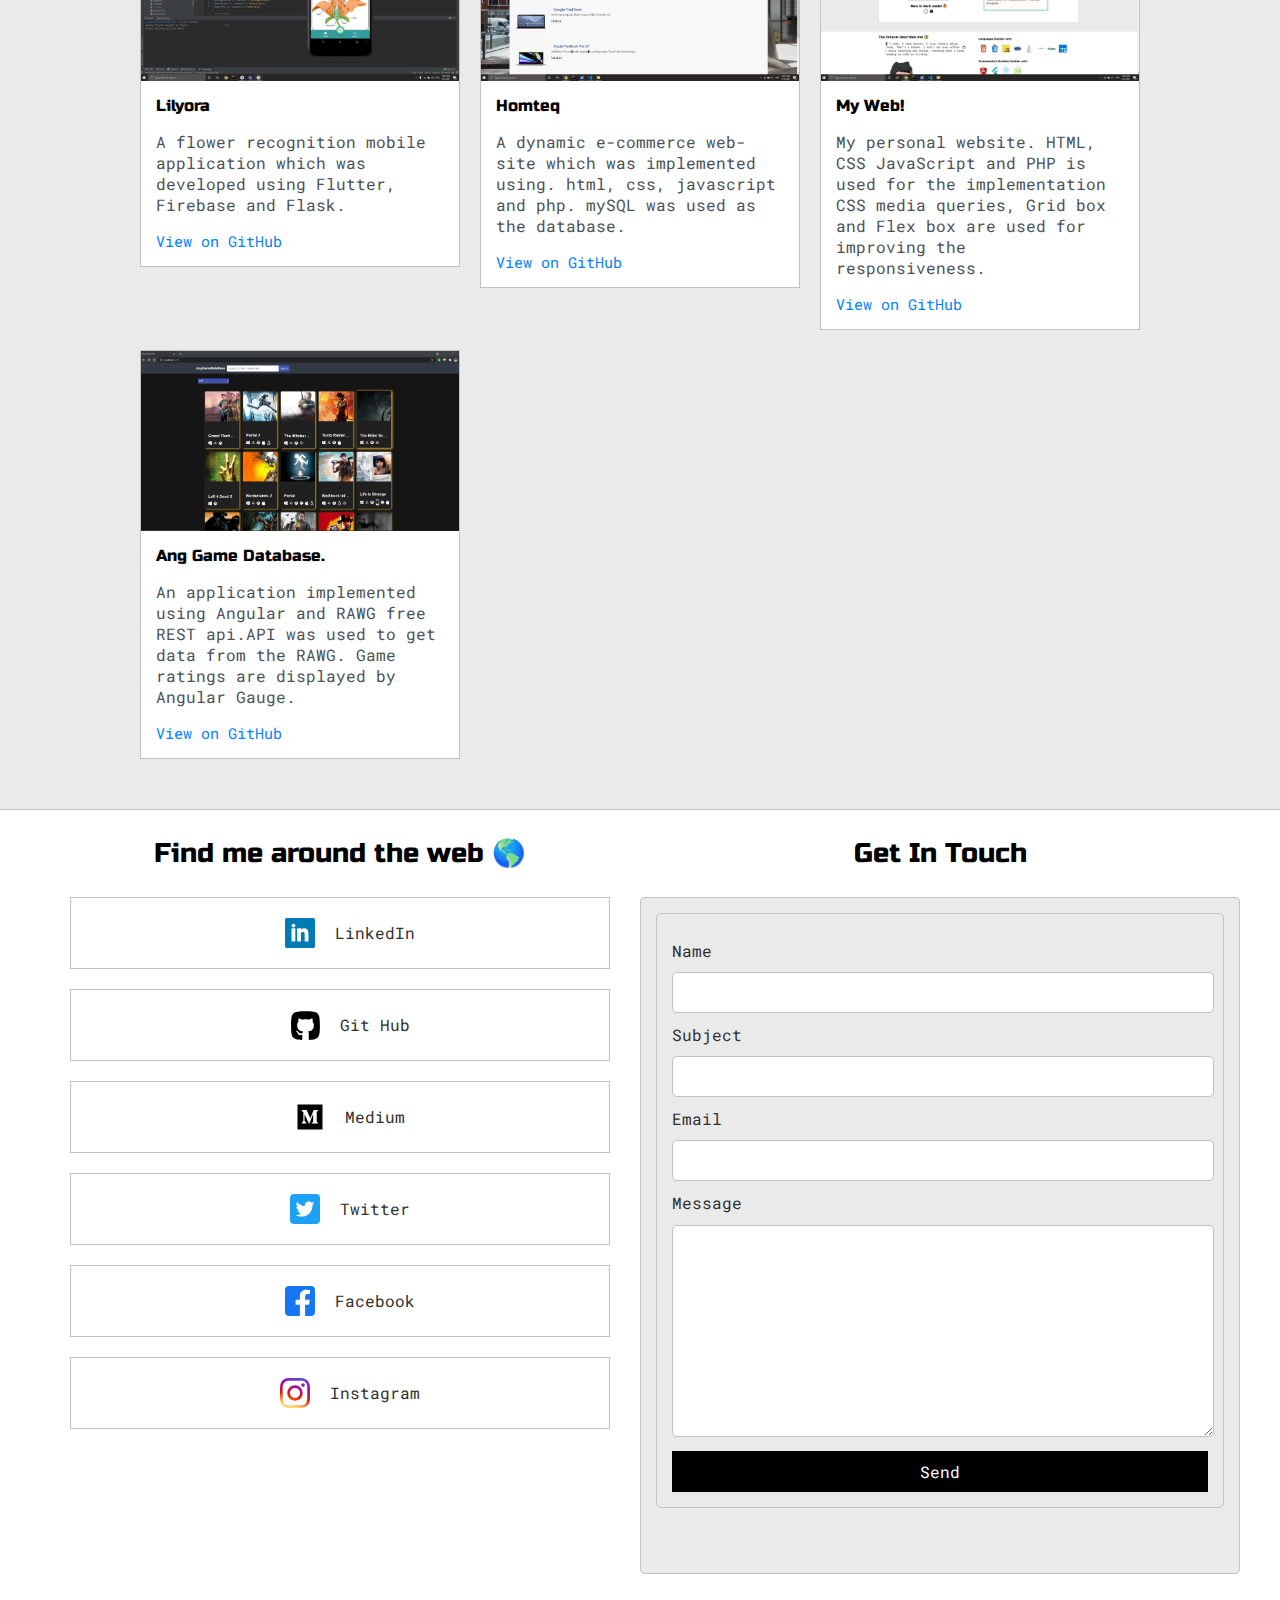
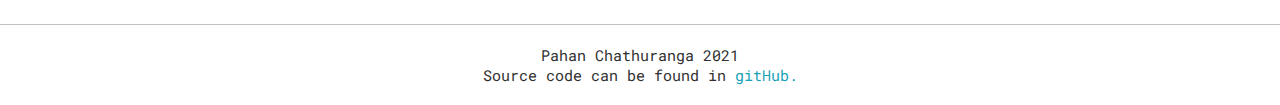
==== commit 0ea0568e: ":lipstick:popup added" ====
--- a/index.html
+++ b/index.html
@@ -163,6 +163,7 @@
                         <svg viewBox="0 0 128 128" class="icon">
                             <path fill-rule="evenodd" clip-rule="evenodd" fill="#337BA2" d="M43.257 121.233c.079 1.018.029 2.071.299 3.037.115.408.9.629 1.381.935l.625.401c-.235.137-.469.389-.707.392-1.866.033-3.732.032-5.598.002-.248-.004-.491-.237-.735-.364.198-.143.388-.391.597-.408 1.251-.105 1.632-.865 1.626-1.989-.011-2.066-.006-4.134.003-6.202.005-1.152-.322-1.993-1.679-2.045-.188-.008-.366-.296-.548-.453.182-.111.366-.321.546-.318 2.39.029 4.79-.024 7.167.177 1.873.159 3.107 1.455 3.234 2.949.138 1.639-.703 2.764-2.605 3.486l-.729.272c1.225 1.158 2.31 2.29 3.516 3.272.535.437 1.293.697 1.989.817 1.393.238 2.149-.361 2.187-1.742.061-2.229.032-4.461.011-6.691-.01-1.022-.449-1.697-1.589-1.753-.215-.01-.42-.253-.629-.388.239-.14.478-.4.715-.399 2.432.02 4.875-.055 7.291.161 4.123.366 6.42 3.797 5.214 7.588-.735 2.312-2.495 3.619-4.759 3.773-3.958.27-7.938.215-11.909.243-.316.002-.706-.341-.944-.623-.914-1.085-1.776-2.213-2.668-3.316-.27-.334-.571-.641-.858-.961l-.444.147zm13.119-5.869c0 2.785-.034 5.484.036 8.18.011.414.41 1.039.78 1.187 1.457.581 3.812-.368 4.47-1.842.881-1.973.988-4.05-.203-5.922-1.175-1.847-3.132-1.663-5.083-1.603zm-13.021 4.561c1.262.032 2.653.313 3.192-1.073.302-.777.234-1.982-.183-2.69-.633-1.076-1.906-.888-3.01-.752l.001 4.515z"></path><path fill-rule="evenodd" clip-rule="evenodd" fill="#515151" d="M96.77 119.35c.834-.18 1.661-.154 2.198-.537.451-.32.563-1.116.908-1.886.199.357.386.539.39.724.025 1.38.03 2.761 0 4.141-.005.216-.226.427-.347.641-.136-.114-.339-.2-.399-.346-.733-1.771-.729-1.772-2.843-1.583.309 1.382-.763 3.149.89 4.058.843.463 2.203.371 3.189.068.841-.256 1.48-1.171 2.212-1.798v3.096c-.405.036-.712.086-1.021.086-4.141.006-8.282-.012-12.422.019-.714.006-1.197-.174-1.633-.773-.857-1.182-1.799-2.302-2.725-3.432-.232-.283-.534-.508-1.021-.962 0 1.154-.042 1.981.012 2.802.056.858.469 1.427 1.418 1.534.279.032.529.325.792.5-.271.105-.54.298-.812.303-1.827.026-3.653.025-5.48.001-.28-.004-.558-.173-.866-.275l.156-.303c2.244-.906 2.25-.906 2.248-3.508-.002-1.623-.014-3.246-.039-4.87-.017-1.121-.321-2.01-1.689-2.058-.197-.007-.384-.287-.577-.441.226-.113.453-.325.678-.323 2.311.022 4.635-.054 6.93.16 2.512.234 4.065 2.329 3.132 4.257-.51 1.053-1.688 1.783-2.725 2.818.984.9 2.117 2.194 3.491 3.135 1.941 1.33 3.268.571 3.317-1.748.041-1.947-.007-3.896-.015-5.845-.004-1.155-.361-1.994-1.717-2.013-.185-.003-.367-.2-.586-.33.705-.52 7.499-.709 10.448-.332l.19 3.214-.333.136c-.686-.717-.601-2.199-2.02-2.204-1.084-.005-2.168-.119-3.332-.189.003 1.356.003 2.59.003 4.063zm-12.647.566c2.61.105 3.646-.603 3.584-2.364-.061-1.698-1.195-2.383-3.584-2.121v4.485z"></path><path fill-rule="evenodd" clip-rule="evenodd" fill="#3179A1" d="M11.555 120.682c.996-2.947 1.979-5.897 3.003-8.834.141-.404.486-.737.737-1.104.248.378.587.725.729 1.14.931 2.719 1.817 5.451 2.722 8.179.072.219.165.43.375.969.928-2.813 1.787-5.308 2.564-7.829.27-.873-.081-1.504-1.097-1.618-.335-.039-.66-.17-1.051-.274.676-.749 5.957-.804 6.827-.108-.236.112-.424.271-.618.279-1.65.064-2.414 1.097-2.884 2.521-1.258 3.81-2.54 7.611-3.817 11.415-.133.395-.3.778-.452 1.166l-.421.03-3.579-10.821-3.619 10.788-.354.022c-.185-.401-.412-.79-.547-1.207-1.167-3.581-2.319-7.167-3.474-10.751-.495-1.539-.99-3.069-3.012-3.167-.132-.006-.253-.229-.38-.35.158-.13.316-.373.476-.375 2.272-.024 4.546-.024 6.818.001.158.001.313.247.47.379-.169.126-.319.309-.508.367-1.82.55-1.951.761-1.378 2.526.723 2.233 1.468 4.457 2.204 6.686l.266-.03z"></path><path fill-rule="evenodd" clip-rule="evenodd" fill="#4D4D4D" d="M65.484 111.25c.279-.241.435-.494.587-.491 2.957.044 5.938-.093 8.864.247 2.768.321 4.301 2.919 3.466 5.359-.748 2.189-2.593 2.874-4.68 3.064-.881.081-1.776.013-2.824.013.093 1.453.14 2.78.275 4.098.113 1.114.863 1.56 1.923 1.65.239.021.457.288.684.442-.25.126-.498.36-.75.363-2.191.029-4.384.028-6.575.002-.263-.003-.523-.219-.784-.336.218-.165.432-.463.656-.472 1.463-.056 2.012-.964 2.03-2.235.044-3.081.04-6.162.002-9.243-.016-1.31-.649-2.148-2.072-2.206-.212-.008-.422-.13-.802-.255zm5.523 6.706c2.682.278 3.703.022 4.349-1.167.648-1.192.65-2.439-.116-3.566-1.059-1.559-2.679-1.098-4.233-1.154v5.887z"></path><path fill-rule="evenodd" clip-rule="evenodd" fill="#3279A1" d="M31.076 126.463c-2.396-.104-4.348-.856-5.794-2.647-2.053-2.542-1.741-5.994.711-8.192 2.645-2.37 7.018-2.472 9.733-.171 1.838 1.559 2.709 3.533 2.111 5.953-.675 2.73-2.601 4.192-5.218 4.856-.546.137-1.122.149-1.543.201zm4.544-6.249l-.224-.147c-.149-.709-.236-1.439-.458-2.125-.642-1.971-1.986-2.945-3.963-2.949-1.97-.004-3.295.975-3.939 2.967-.572 1.771-.498 3.526.383 5.18 1.315 2.468 4.829 2.931 6.549.736.802-1.023 1.116-2.43 1.652-3.662z"></path><path fill-rule="evenodd" clip-rule="evenodd" fill="#505050" d="M122.748 114.317l.893-.782v4.376l-.259.195c-.209-.295-.498-.562-.615-.891-.591-1.655-1.865-2.553-3.319-2.117-.499.149-1.099.649-1.232 1.11-.109.376.285 1.12.671 1.374 1.008.664 2.131 1.156 3.214 1.703 2.356 1.192 3.198 2.845 2.401 4.736-.809 1.921-3.263 2.915-5.462 2.173-.606-.206-1.167-.544-1.728-.811l-.857 1.126-.379-.116c0-1.477-.009-2.954.015-4.431.002-.143.215-.282.33-.423.18.218.448.41.527.66.523 1.656 1.53 2.756 3.325 2.94 1.023.105 2.023-.021 2.378-1.187.324-1.067-.42-1.669-1.219-2.124-.879-.5-1.808-.909-2.708-1.37-.395-.203-.798-.404-1.153-.665-1.257-.927-1.753-2.263-1.381-3.618.332-1.211 1.523-2.237 2.997-2.28 1.091-.031 2.195.25 3.561.422zM106.479 125.344c-.166.33-.258.607-.429.821-.103.128-.356.25-.49.208-.127-.04-.262-.294-.265-.456-.021-1.299-.021-2.599.001-3.896.002-.159.178-.314.274-.471.184.117.446.193.537.362.169.314.208.696.356 1.024.668 1.482 2.021 2.409 3.573 2.184.649-.093 1.45-.586 1.772-1.138.434-.741-.086-1.504-.814-1.925-.979-.566-1.993-1.075-3.009-1.571-2.297-1.121-3.266-2.972-2.443-4.719.818-1.737 3.33-2.46 5.429-1.556.256.11.499.25.7.354l1.078-.886c.113.317.185.426.186.535.008 1.216.005 2.431.005 3.646l-.317.212c-.211-.27-.504-.509-.619-.814-.573-1.532-1.48-2.381-2.81-2.219-.624.075-1.419.504-1.726 1.018-.45.755.2 1.361.885 1.729.963.519 1.949.992 2.926 1.483 2.418 1.213 3.269 2.898 2.434 4.824-.813 1.876-3.346 2.847-5.517 2.077-.564-.199-1.087-.52-1.717-.826z"></path><path fill-rule="evenodd" clip-rule="evenodd" fill="#494949" d="M65.261 1.395c-26.781-.478-49.158 21.253-49.165 47.605-.008 27.11 21.338 48.739 48.077 48.699 26.49-.039 47.932-21.587 47.932-48.167-.001-26.148-21.345-47.682-46.844-48.137zm-1.148 93.887c-25.326.006-45.694-20.529-45.693-46.067.001-24.88 20.685-45.48 45.674-45.489 25.432-.008 45.695 20.654 45.687 46.587-.008 24.483-20.807 44.964-45.668 44.969zM88.508 35.935c-.994-1.638-2.216-3.227-2.778-5.013-.64-2.032-1.171-4.345-.832-6.382.576-3.454 3.225-5.169 6.812-5.497-19.624-18.213-50.462-11.694-61.825 8.095 4.374-.203 8.55-.468 12.729-.524.791-.011 2.1.657 2.286 1.277.416 1.385-.748 1.868-1.986 1.963-1.301.102-2.604.199-4.115.314 4.99 14.865 9.905 29.509 14.935 44.494.359-.587.507-.752.572-.945 2.762-8.255 5.54-16.505 8.232-24.784.246-.755.124-1.755-.146-2.531-1.424-4.111-3.13-8.133-4.379-12.294-.855-2.849-1.988-4.692-5.355-4.362-.574.056-1.273-1.178-1.916-1.816.777-.463 1.548-1.316 2.332-1.328 6.857-.104 13.716-.104 20.572.006.786.013 1.557.889 2.335 1.364-.681.622-1.267 1.554-2.063 1.794-1.276.385-2.691.312-4.218.448 4.995 14.857 9.887 29.412 14.953 44.484 2.266-7.524 4.374-14.434 6.422-21.36 1.83-6.182.74-11.957-2.567-17.403zM52.719 88.149c-.092.267-.097.563-.168 1.007 8.458 2.344 16.75 2.175 25.24-.685l-12.968-35.52c-4.151 12.064-8.131 23.63-12.104 35.198zM46.184 86.543c-6.554-17.979-13.022-35.724-19.538-53.596-8.814 17.217-2.109 43.486 19.538 53.596zM100.636 31.14c-.27 2.994-.082 6.327-.941 9.362-2.023 7.152-4.496 14.181-6.877 21.229-2.588 7.66-5.28 15.286-7.927 22.927 12.437-7.372 19.271-18.253 20.359-32.555.62-8.14-2.188-19.412-4.614-20.963z"></path>
                         </svg>
+                        <img src="https://www.vectorlogo.zone/logos/getpostman/getpostman-icon.svg" alt="postman" class="icon">
                     </div>
                 </div>    
 
@@ -232,7 +233,7 @@
                             <p class="web-intro">A flower recognition mobile application which was developed
                                 using Flutter, Firebase and Flask.
                             </p>
-                            <a href="http://github.com/" target="_blank" id="visit-link">View on GitHub</a>
+                            <a href="https://github.com/Zestful-Tribu/lilyora" target="_blank" id="visit-link">View on GitHub</a>
                         </div>
                     </div>
                 </div>
@@ -257,8 +258,21 @@
                             <p class="web-intro">My personal website. HTML, CSS JavaScript and PHP is used for the implementation
                                 CSS media queries, Grid box and Flex box are used for improving the responsiveness.
                             </p>
-                            <a href="http://github.com/" target="_blank" id="visit-link">View on GitHub</a>
-
+                            <a href="https://github.com/pahancha/my-web" target="_blank" id="visit-link">View on GitHub</a>
+
+                        </div>
+                    </div>
+                </div>
+                <div>
+                    <div class="website">
+                        <img src="images/angular-game-database.JPG" alt="pahancha.github.io" class="thumbnail">
+                        <div class="web-preview">
+                            <h6 class="web-title" >Ang Game Database.</h6>
+                            <p class="web-intro">An application implemented using Angular and RAWG free REST api.API was used to
+                                get data from the RAWG. Game ratings are displayed by Angular Gauge.
+                            </p>
+                            <a href="https://github.com/pahancha/video-game-db" target="_blank" id="visit-link">View on GitHub</a>
+    
                         </div>
                     </div>
                 </div>
@@ -340,7 +354,7 @@
                     <h3 style="text-align:center;">Get In Touch</h3>
                     <div class="contact-form" id="contact">
                         
-                      <form method="post" class="contact-form"  action="form-to-email.php">
+                      <form class="contact-form" >
                         <label>Name</label>
                         <input type="text" class="input-field" name="name">
     
@@ -352,13 +366,29 @@
     
                         <label>Message</label>
                         <textarea name="message" cols="30" rows="10" class="input-field"></textarea>
-                        <input class="submit-btn" type="submit" value="Send">
+                        <!-- <input class="submit-btn" type="submit" value="Send"> -->
+                        <div class="submit-btn" id="modal-submit">
+                            <a href="#popup-modal" id="modal-submit">Send</a>
+                        </div>
                     </form>  
+                    <!-- popup model for -->
+
+
+                    <div id="popup-modal" class="modal">
+                        <div class="modal__content">
+                            <h3>PHP does not support in GitHub Pages!🙁</h3>
+                            <p>Please feel free to send me an E mail at😀, <br>
+                                pahancha310@gmail || pahan.2018339@iit.ac.lk 👍
+                            </p>
+                            <a href="#" class="modal__close">&times;</a>
+                        </div>
+                    </div>
+                    <!--  -->
                     </div>
                     
                 </div>
             </div>
-            
+
         </div>
     </section>
 
--- a/style.css
+++ b/style.css
@@ -488,6 +488,7 @@
       padding-bottom: 10px;
       background-color: var(--buttonColor);
       border: none;
+      transition: all 0.3s ease-out;
   }
 /* contact form ends */
 
@@ -618,3 +619,65 @@
     }
 
 }
+
+/* CSS for popup model */
+
+#modal-submit{
+    text-align: center;
+
+        color: white;
+      margin-top: 10px;
+      width: 100%;
+      padding-top: 10px;
+      padding-bottom: 10px;
+      background-color: var(--buttonColor);
+      border: none;
+      transition: all 0.3s ease-out;
+      font-family: 'Roboto Mono', monospace;
+}
+
+
+  
+  .popbutton a {
+    display: inline-block;
+
+    font-family: 'Roboto', sans-serif;
+  }
+  
+  .modal {
+    visibility: hidden;
+    opacity: 0;
+    position: absolute;
+    top: 0;
+    right: 0;
+    bottom: 0;
+    left: 0;
+    display: flex;
+    align-items: center;
+    justify-content: center;
+    background: rgba(77, 77, 77, .7);
+    transition: all .4s;
+  }
+  
+  .modal:target {
+    visibility: visible;
+    opacity: 1;
+  }
+  
+  .modal__content {
+    border-radius: 4px;
+    position: relative;
+    width: 500px;
+    max-width: 90%;
+    background: #fff;
+    padding: 1em 2em;
+  }
+  
+
+  .modal__close {
+    position: absolute;
+    top: 10px;
+    right: 10px;
+    color: #585858;
+    text-decoration: none;
+  }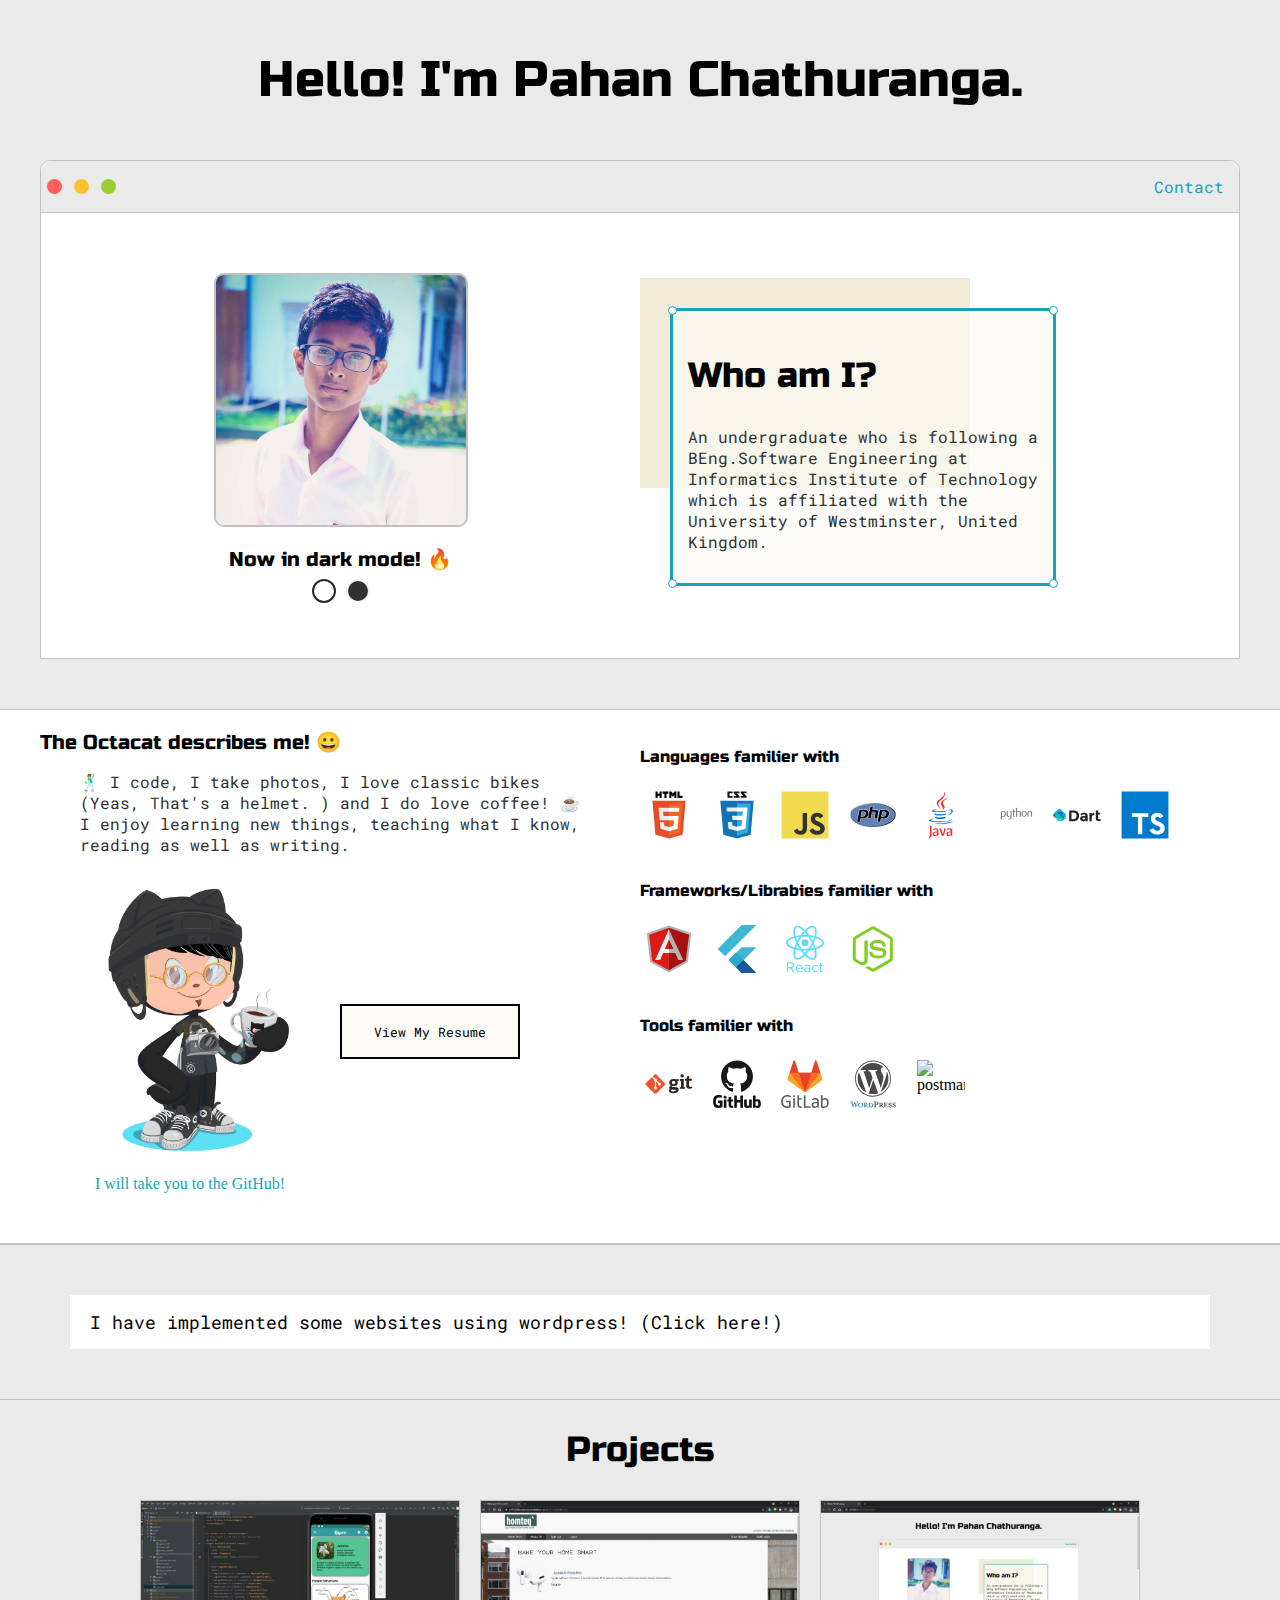
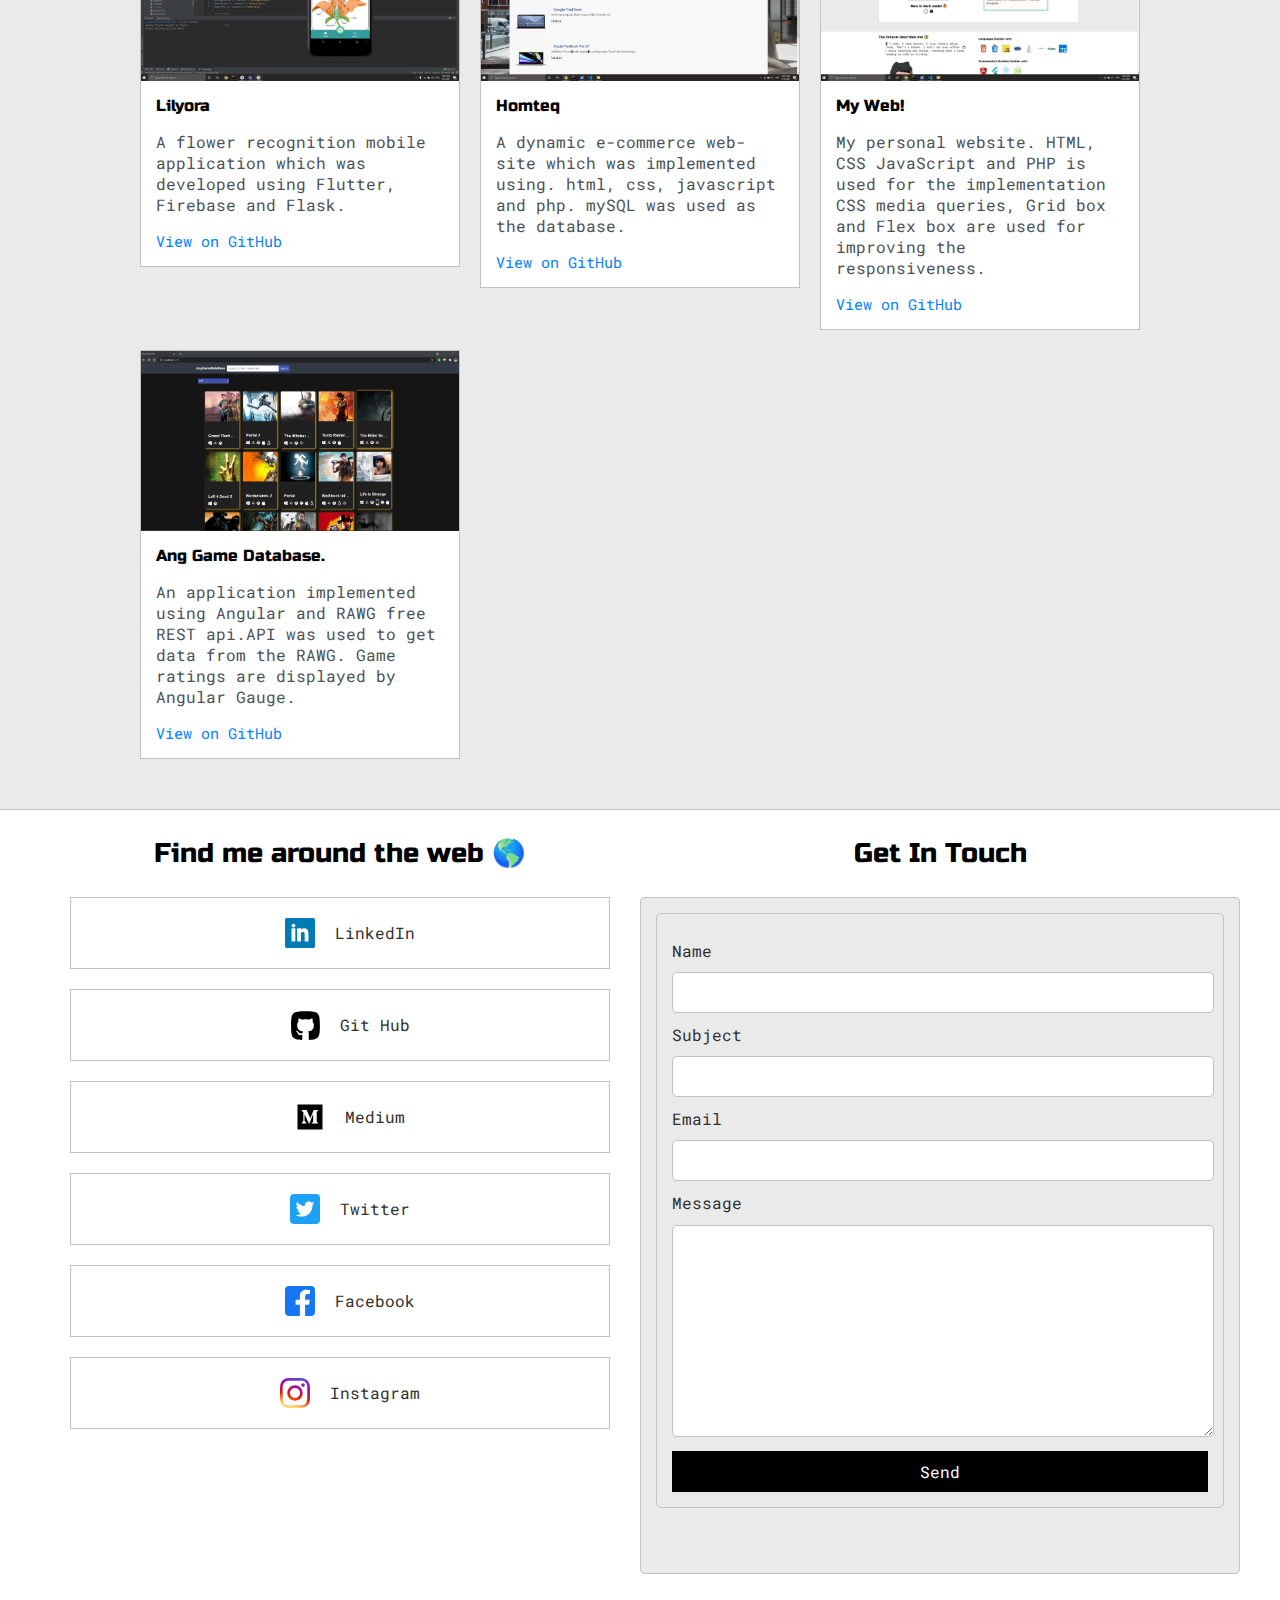
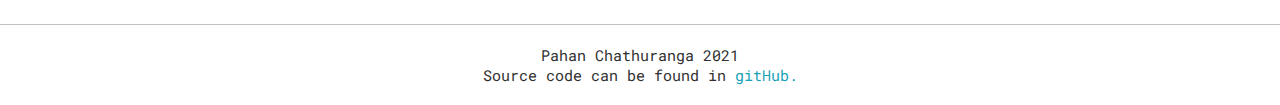
==== commit 166282f7: ":heavy_check_mark:Resume added" ====
--- a/index.html
+++ b/index.html
@@ -99,7 +99,9 @@
                         
                     </a> 
                     <div class="btn-wrapper">
-                        <button class="download" >Download My Resume</button>
+                        <a href="https://drive.google.com/file/d/1UiMlTAiqr43kgmx8zlYJZT-lMaj_BkIQ/view?usp=sharing" target="_blank">
+                            <button class="download">View My Resume</button>
+                        </a>
                     </div>
                 </div>  
                 </div>
